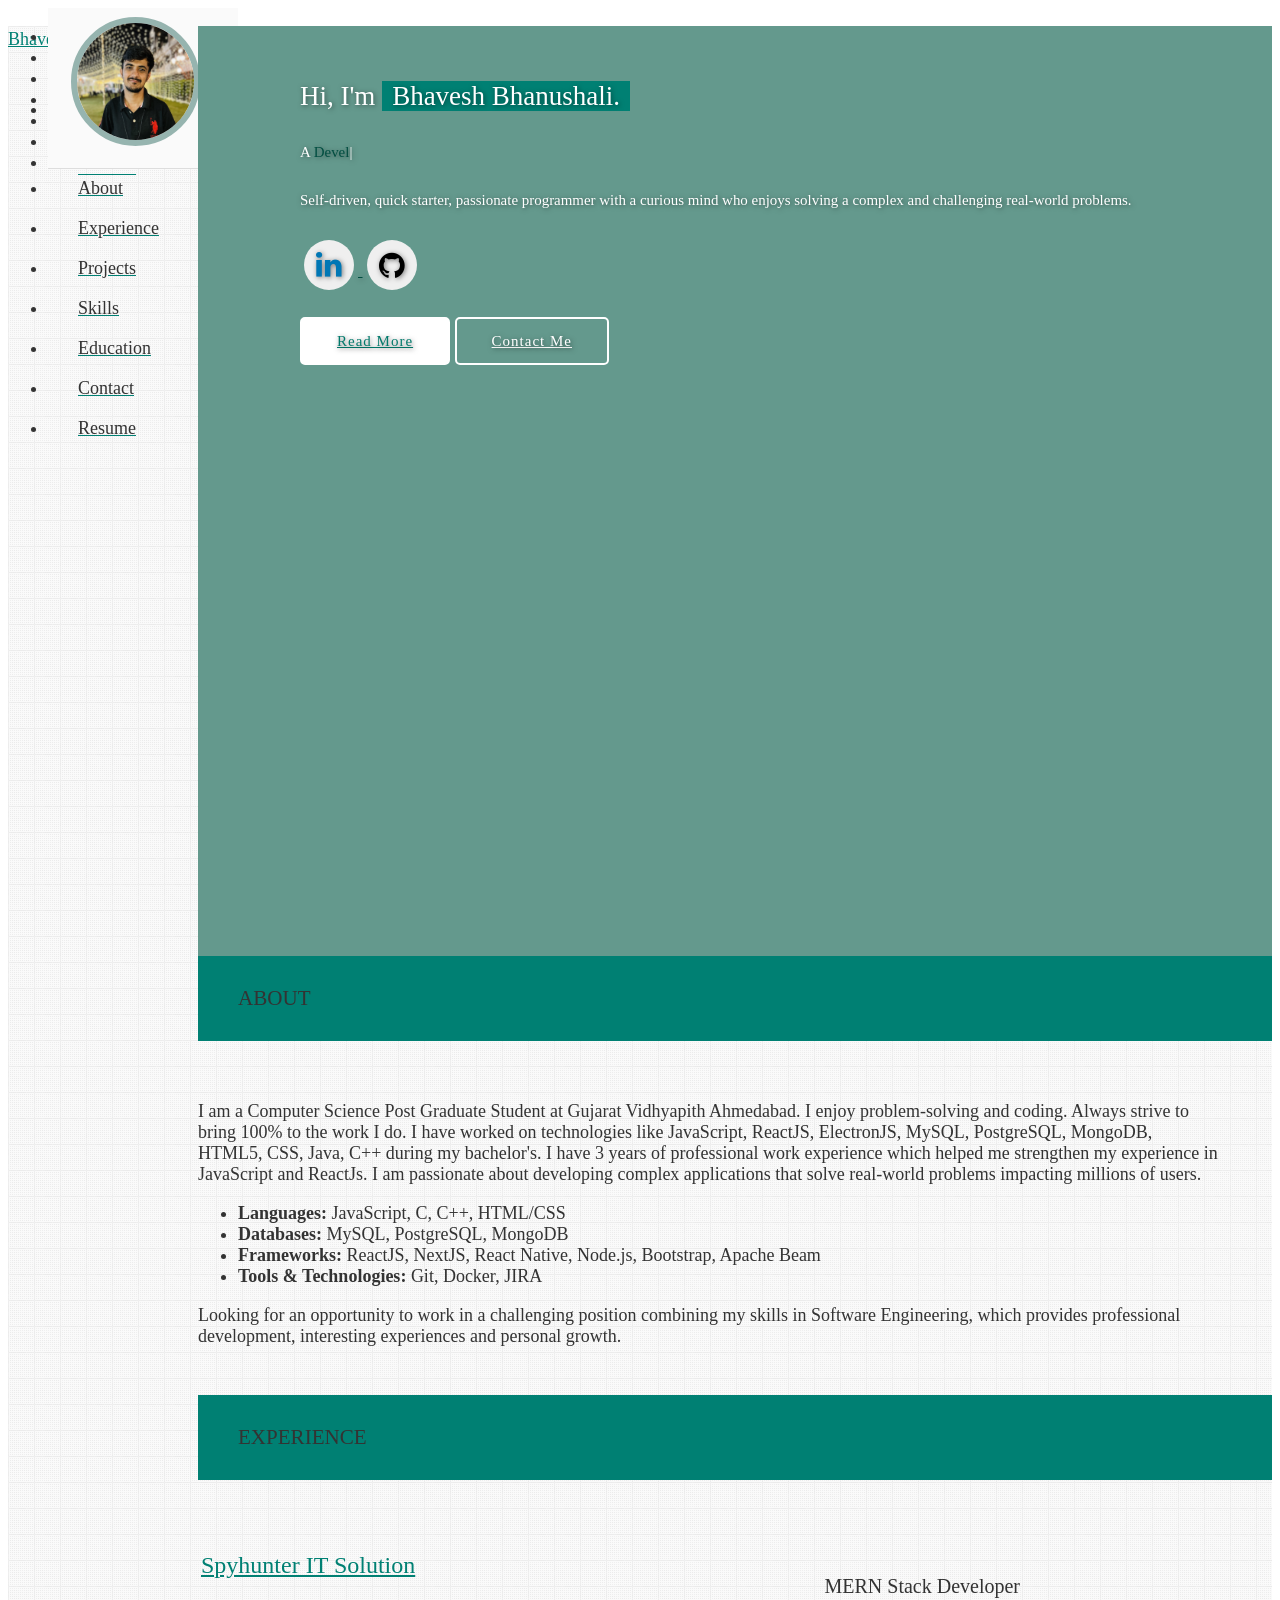
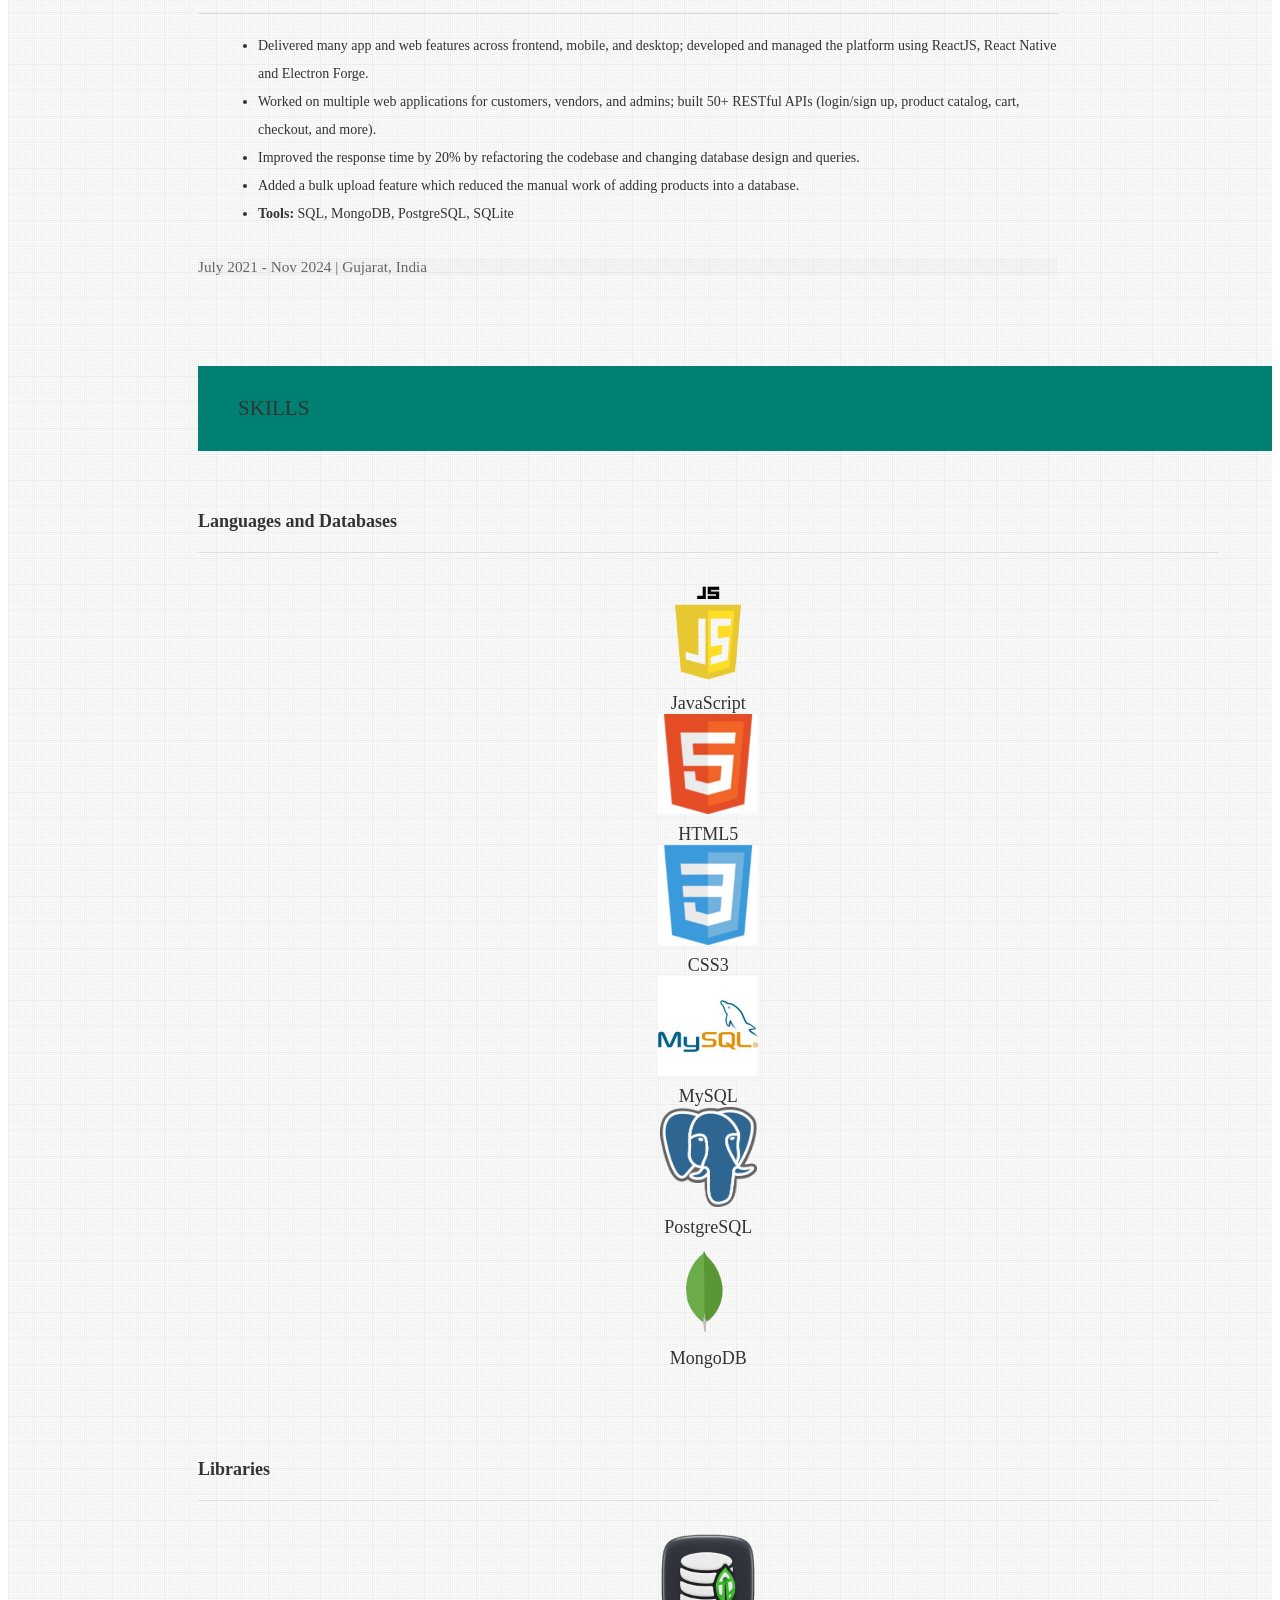
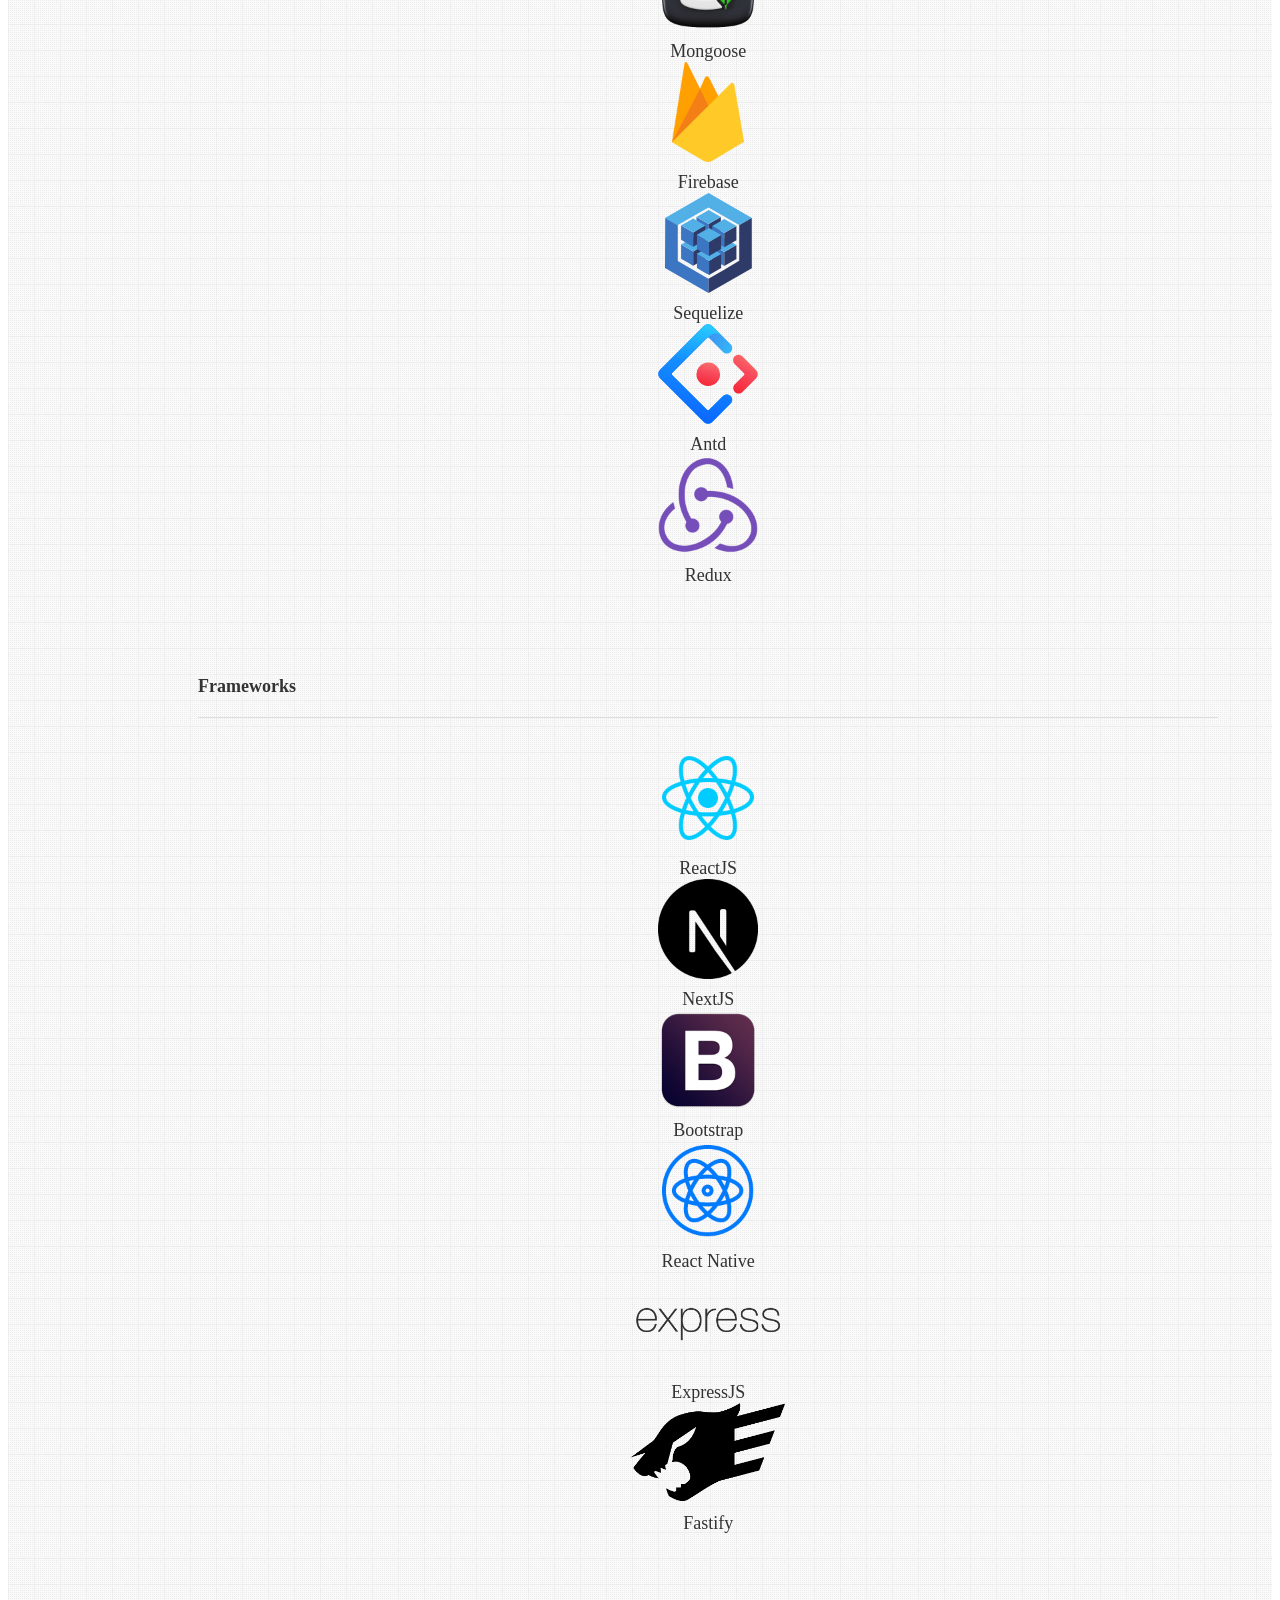
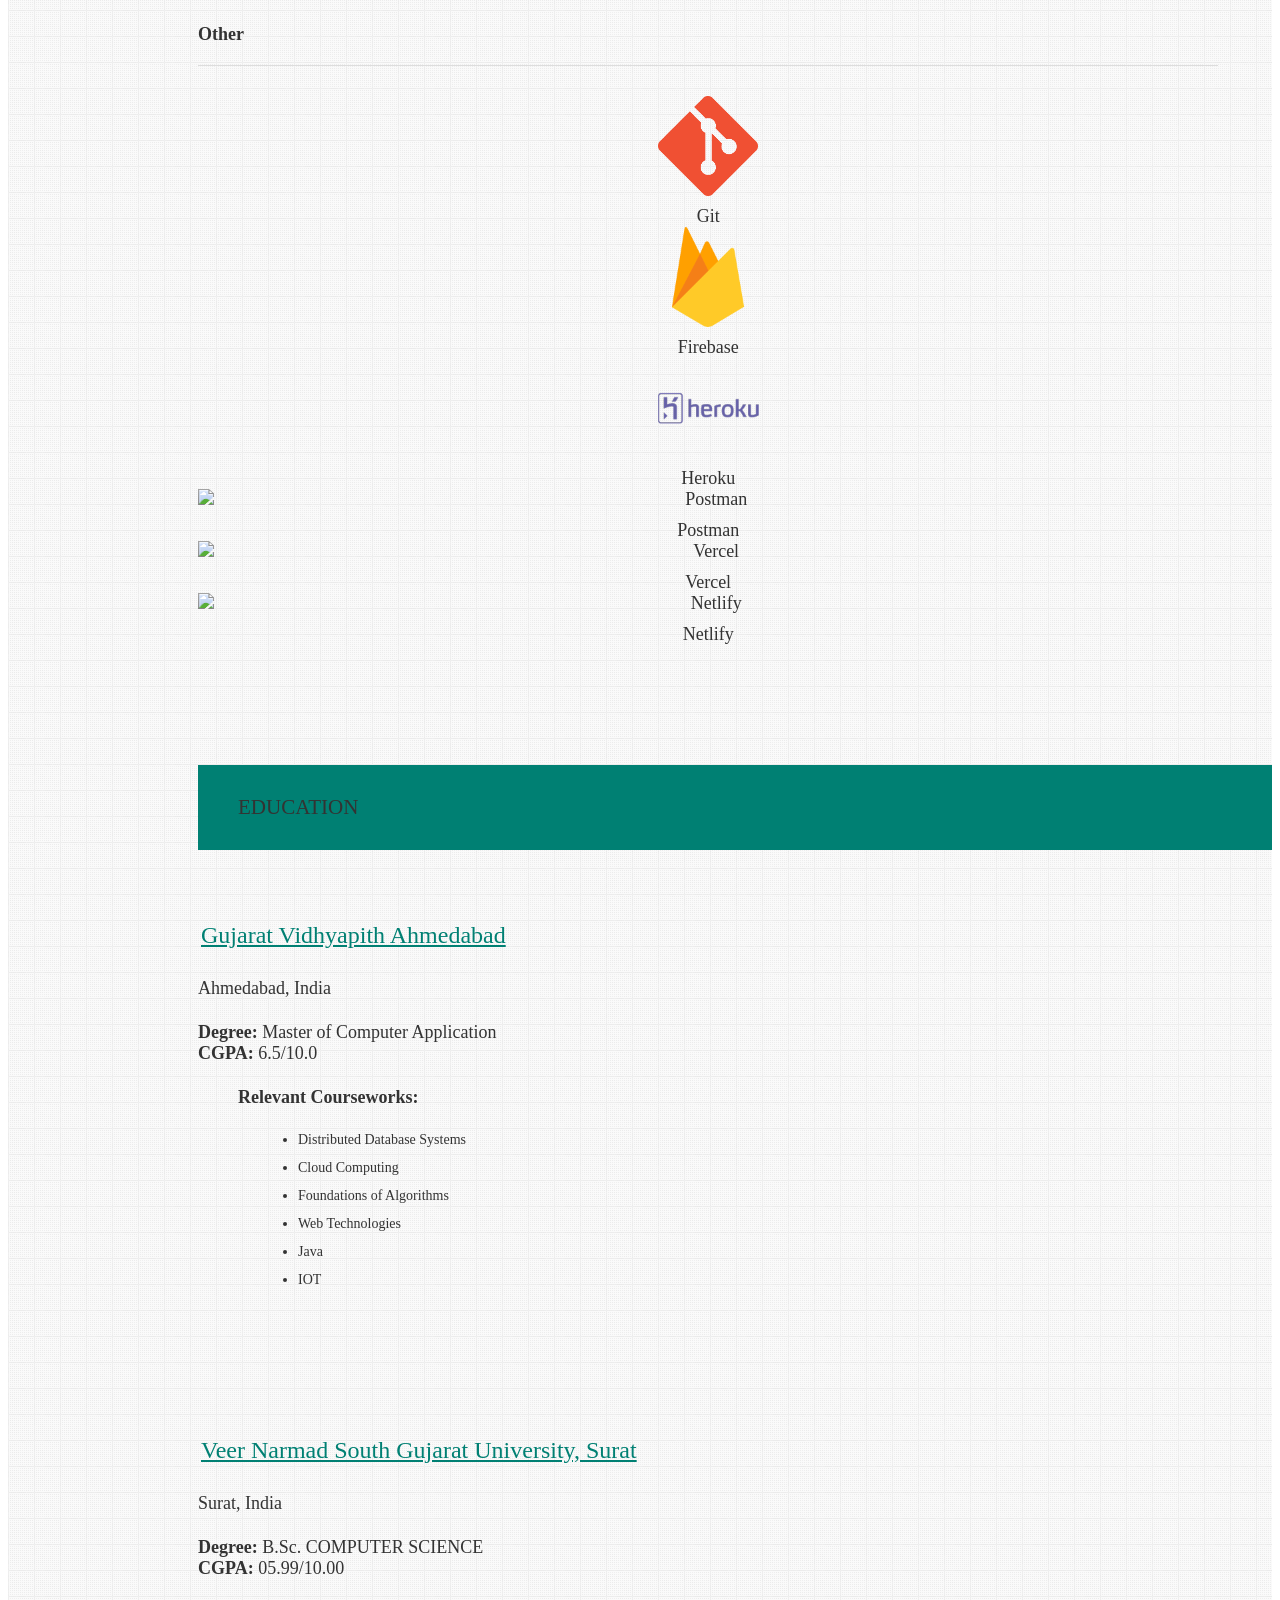
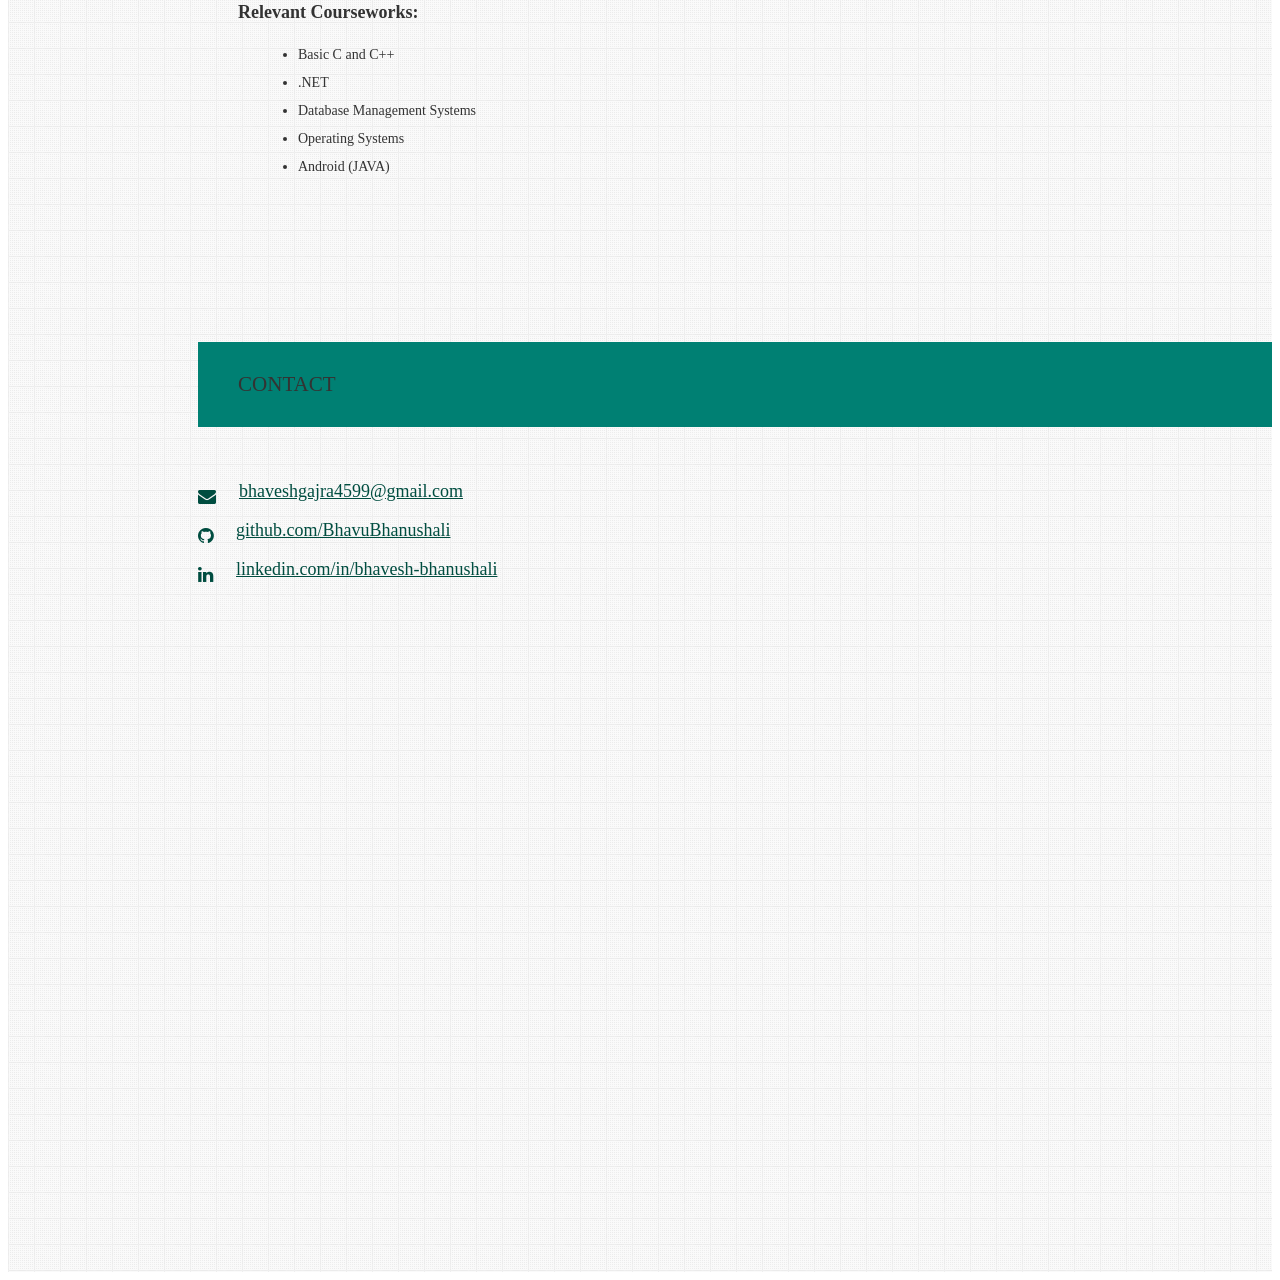
==== index.html @ e42cb599 "feat: add new animations and techies" ====
<!-- <!DOCTYPE html> -->
<html lang="en">

<head>
  <meta charset="utf-8" />
  <meta name="viewport" content="width=device-width initial-scale=1" />
  <meta http-equiv="X-UA-Compatible" content="IE=edge" />

  <!-- Google Tag Manager -->
  <script>(function(w,d,s,l,i){w[l]=w[l]||[];w[l].push({'gtm.start':
  new Date().getTime(),event:'gtm.js'});var f=d.getElementsByTagName(s)[0],
  j=d.createElement(s),dl=l!='dataLayer'?'&l='+l:'';j.async=true;j.src=
  'https://www.googletagmanager.com/gtm.js?id='+i+dl;f.parentNode.insertBefore(j,f);
  })(window,document,'script','dataLayer','GTM-PGZH8HT');</script>
  <!-- End Google Tag Manager -->

  <!-- Materialize - Compiled and minified CSS-->
  <link rel="stylesheet" href="//cdnjs.cloudflare.com/ajax/libs/materialize/0.95.3/css/materialize.min.css" />
  <!-- Font Awesome Icon - CSS-->
  <link rel="stylesheet" href="//maxcdn.bootstrapcdn.com/font-awesome/4.3.0/css/font-awesome.min.css" />
  <!-- Custom Styles (main stylesheet at project root) -->
  <link rel="stylesheet" href="public/css/style.css" />
  <title>Bhavesh Bhanushali | Software Developer</title>

  <!-- Global site tag (gtag.js) - Google Analytics -->
  <script async src="https://www.googletagmanager.com/gtag/js?id=UA-126939217-2"></script>
  <script>
    window.dataLayer = window.dataLayer || [];
    function gtag() { dataLayer.push(arguments); }
    gtag('js', new Date());

    gtag('config', 'UA-126939217-2');
  </script>

  <!-- Open Graph-->
  <meta property="og:locale" content="en_US" />
  <meta property="og:type" content="website" />
  <meta property="og:title" content="Bhavesh Bhanushali | Software Developer" />
  <meta property="og:description" content="Software Developer" />
  <meta property="og:url" content="https://bhavubhanushali.github.io/bhaveshbhanushali/" />
  <meta property="og:site_name" content="Bhavesh Bhanushali | Software Developer" />
  <meta property="article:publisher" content="https://bhavubhanushali.github.io/bhaveshbhanushali/" />
  <meta property="og:image" content="https://bhavubhanushali.github.io/examples/preview.JPG" />
  <!-- Twitter -->
  <meta name="twitter:card" content="summary" />
  <meta name="twitter:site" content="@BhavuBhanushali" />
  <meta name="twitter:title" content="Coder | Technofreak | Explorer | Minimalist | Humane" />
  <meta name="twitter:description" content="Software Developer" />
  <!-- <meta name="twitter:url" content="https://twitter.com/varad_bhogayata" /> -->
  <meta name="author" content="Bhavesh Bhanushali" />
  <meta name="description" content="Software Developer with a passion for frontend development and desktop developer." />
  <link rel="apple-touch-icon" sizes="57x57" href="public/img/favicon/apple-icon-57x57.png" />
  <link rel="apple-touch-icon" sizes="60x60" href="public/img/favicon/apple-icon-60x60.png" />
  <link rel="apple-touch-icon" sizes="72x72" href="public/img/favicon/apple-icon-72x72.png" />
  <link rel="apple-touch-icon" sizes="76x76" href="public/img/favicon/apple-icon-76x76.png" />
  <link rel="apple-touch-icon" sizes="114x114" href="public/img/favicon/apple-icon-114x114.png" />
  <link rel="apple-touch-icon" sizes="120x120" href="public/img/favicon/apple-icon-120x120.png" />
  <link rel="apple-touch-icon" sizes="144x144" href="public/img/favicon/apple-icon-144x144.png" />
  <link rel="apple-touch-icon" sizes="152x152" href="public/img/favicon/apple-icon-152x152.png" />
  <link rel="apple-touch-icon" sizes="180x180" href="public/img/favicon/apple-icon-180x180.png" />
  <link rel="icon" type="image/png" sizes="192x192" href="public/img/favicon/android-icon-192x192.png" />
  <link rel="icon" type="image/png" sizes="32x32" href="public/img/favicon/favicon-32x32.png" />
  <link rel="icon" type="image/png" sizes="96x96" href="public/img/favicon/favicon-96x96.png" />
  <link rel="icon" type="image/png" sizes="16x16" href="public/img/favicon/favicon-16x16.png" />
  <link rel="manifest" href="public/img/favicon/manifest.json" />
  <meta name="msapplication-TileColor" content="#ffffff" />
  <meta name="msapplication-TileImage" content="public/img/favicon/ms-icon-144x144.png" />
  <meta name="theme-color" content="#ffffff" />
  <meta name="robots" content="index, follow" />
  <!-- Google Site Verification for indexing -->
  <meta name="google-site-verification" content="_qxK8tePiU2fhnwlwnJ7pkDFnj1k2EiKq_cYGy1Cb84" />
</head>

<body>
  <!-- Google Tag Manager (noscript) -->
  <noscript><iframe src="https://www.googletagmanager.com/ns.html?id=GTM-PGZH8HT"
  height="0" width="0" style="display:none;visibility:hidden"></iframe>
  </noscript>
  
  <!-- Navigation Menu-->
  <!-- Nav class 1 -->
  <nav class="hide-on-small-only">
    <ul class="side-nav fixed section table-of-contents">

      <li class="logo">
        <a id="logo-container" aria-label="Navigate to the beginning of the page" href="#intro"
          class="brand-logo grey-blue-text">
          <img src="public/img/passport-bhb.jpg" class="circle img-responsive profile-pic" alt="avatar">
        </a>
      </li>

      <li class="bold">
        <a aria-label="Navigate to the About section" href="#about" class="waves-effect waves-dark teal-text"><i
            class="mdi-social-person small"></i><span>About</span></a>
      </li>
      <li class="bold">
        <a aria-label="Navigate to the Experience section" href="#experience"
          class="waves-effect waves-dark teal-text"><i
            class="mdi-action-trending-up small"></i><span>Experience</span></a>
      </li>

      <li class="bold">
        <!-- mdi-av-web small
             mdi-av-my-library-books small-->
        <a aria-label="Navigate to the Projects section" href="#projects" class="waves-effect waves-dark teal-text"><i
            class="mdi-av-my-library-books small"></i><span>Projects</span></a>
      </li>

      <li class="bold">
        <!--
        ICONS:
        mdi-action-assessment
        mdi-social-poll
        mdi-av-equalizer
        -->
        <a aria-label="Navigate to the Skills section" href="#skills" class="waves-effect waves-dark teal-text"><i
            class="mdi-action-assessment small"></i><span>Skills</span></a>
      </li>
      
      <li class="bold">
        <!--
        ICONS:
        -->
        <a aria-label="Navigate to the Education section" href="#education" class="waves-effect waves-dark teal-text"><i
            class="mdi-social-school small"></i><span>Education</span></a>
      </li>

      <li class="bold">
        <!-- 
        1. mdi-communication-contacts
        2. mdi-content-mail
        3. mdi-communication-email
        -->
        <a aria-label="Navigate to the Contact section" href="#contact" class="waves-effect waves-dark teal-text"><i
            class="mdi-content-mail small"></i><span>Contact</span></a>
      </li>

      <li class="bold">
        <!--
        ICONS:
        1. mdi-action-description
        2. mdi-file-folder
        3. mdi-file-folder-open
        4. mdi-file-attachment
        5. mdi-file-folder-shared
        -->
        <!-- <a aria-label="Open Varad's resume in a new tab" href="#resume" target="_blank"
          onclick="window.open('https://drive.google.com/file/d/1vYi-bMyIsZPve0x_clxY8xsDtiHiOMd3/view?usp=sharing')"
          class="waves-effect waves-dark teal-text"><i class="mdi-file-folder-open small"></i><span>Resume</span></a> -->
        <a aria-label="Open resume in a new tab" href="public/resume/Bhavesh_Bhanushali_Resume.pdf" target="_blank"
        class="waves-effect waves-dark teal-text"><i class="mdi-file-folder-open small"></i><span>Resume</span></a>  
      </li>
    </ul>
  </nav>

  <!-- Nav class 2 -->
  <nav class="hide-on-large only trigger z-depth-1">
    <a aria-label="Toggle visibility of the mobile navbar" href="#" data-activates="slide-out"
      class="button-collapse"><i class="mdi-navigation-menu"></i></a>
    <div class="name-title">
      <a id="name" aria-label="Navigate to the beginning of the page" href="#" class="teal-text">Bhavesh Bhanushali</a><span class="black-text">MERN Stack Developer</span>
    </div>
  </nav>

  <!-- Nav class 3 -->
  <nav class="hide-on-large only">
    <ul id="slide-out" class="side-nav">
      <li class="bold">
        <a aria-label="Navigate to the About section" href="#about" class="waves-effect waves-dark teal-text"><i
            class="mdi-social-person small"></i><span>About</span></a>
      </li>
      <li class="bold">
        <a aria-label="Navigate to the Experience section" href="#experience"
          class="waves-effect waves-dark teal-text"><i
            class="mdi-action-trending-up small"></i><span>Experience</span></a>
      </li>
      <li class="bold">
        <a aria-label="Navigate to the Projects section" href="#projects" class="waves-effect waves-dark teal-text"><i
            class="mdi-av-my-library-books small"></i><span>Projects</span></a>
      </li>
      <li class="bold">
        <a aria-label="Navigate to the Skills section" href="#skills" class="waves-effect waves-dark teal-text"><i
            class="mdi-action-assessment small"></i><span>Skills</span></a>
      </li>

      <li class="bold">
        <a aria-label="Navigate to the Education section" href="#education" class="waves-effect waves-dark teal-text"><i
            class="mdi-social-school small"></i><span>Education</span></a>
      </li>
      <li class="bold">
        <a aria-label="Navigate to the Contact section" href="#contact" class="waves-effect waves-dark teal-text"><i
            class="mdi-content-mail small"></i><span>Contact</span></a>
      </li>
      <li class="bold">
        <a aria-label="Open resume in a new tab"
          href="public/resume/Bhavesh_Bhanushali_Resume.pdf" target="_blank"
          class="waves-effect waves-dark teal-text"><i class="mdi-file-folder-open small"></i><span>Resume</span></a>
      </li>
    </ul>
  </nav>

  <!-- Main Content-->
  <main>
    <!-- First Section: Heading lines and image -->
    <section id="intro" class="section scrollspy full-height">
      <div class="overlay"></div>
      <div class="container">
        <div class="col-md-9">
          <div class="content section-padding valign" style="margin-left: 10%; margin-top: 50px;">
            <div class="caption">
              <h2 class="animate-on-load">Hi, I'm <span class="teal">Bhavesh Bhanushali.</span></h2>
              <h5 class="animate-on-load delay-1" style="color:#fff">A <span class="typing" style="font-weight: 300; color:#004d40"></span></h5>
              <!-- <h5 style="color:#00796b">A <span class="typing" style="font-weight: 300; color:#fff"></span></h5> -->
              <h5 class="animate-on-load delay-2">Self-driven, quick starter, passionate programmer with a curious mind who enjoys solving a complex and challenging real-world problems.</h5>
            </div>
            <div class="social animate-on-load delay-3">
              <a href="https://www.linkedin.com/in/bhavesh-bhanushali-a359aa185/" target="_blank">
                <button class="icon-btn linkedin">
                  <i class="fa fa-linkedin"></i>
                </button>
              </a>
              <a href="https://github.com/BhavuBhanushali" target="_blank">
                <button class="icon-btn github">
                  <i class="fa fa-github"></i>
                </button>
              </a>

              <!-- <a href="https://angel.co/u/varad_bhogayata" target="_blank">
                <button class="icon-btn angellist">
                  <i class="fa fa-angellist"></i>
                </button>
              </a> -->

              <!-- <a href="http://linkedin.com/in/varadbhogayata" target="_blank">
                  <span class="fa-stack fa-lg">
                    <i class="fa fa-circle fa-stack-2x"></i>
                    <i class="fa fa-linkedin fa-stack-1x fa-inverse"></i>

                  </span>
              </a> -->
            </div>
            <div class='buttons animate-on-load delay-4'>
              <a href="#about" class="readme">Read More</a>
              <a href="#contact" class="contactme">Contact Me</a>
            </div>
          </div>
        </div>
      </div>
    </section>

    <!-- Second Section: About -->
    <section id="about" class="section scrollspy animate-on-scroll">
      <h3 class="page-title white-text teal">About</h3>
      <div class="container flow-text">
        <!-- <blockquote>
          <h2>
            A Software Developer with a passion for Backend Development and Artificial Intelligence.

          </h2>
        </blockquote> -->        
        <p>
          I am a Computer Science Post Graduate Student at Gujarat Vidhyapith Ahmedabad. I enjoy problem-solving and coding. Always strive to bring 100% to the work I do.

          I have worked on technologies like JavaScript, ReactJS, ElectronJS, MySQL, PostgreSQL, MongoDB, HTML5, CSS, Java, C++ during my bachelor's. I have 3 years of professional work experience which helped me strengthen my experience in JavaScript and ReactJs.

          I am passionate about developing complex applications that solve real-world problems impacting millions of users.
        </p>
        <p>
          <ul>
            <li><b>Languages:</b> JavaScript, C, C++, HTML/CSS</li>
            <li><b>Databases:</b> MySQL, PostgreSQL, MongoDB</li>
            <li><b>Frameworks:</b> ReactJS, NextJS, React Native, Node.js, Bootstrap, Apache Beam</li>
            <li><b>Tools & Technologies:</b> Git, Docker, JIRA</li>
          </ul>
          
        </p>
          
        <!-- <p>
          
          Detail-oriented Software Developer with professional experience in Backend Development, Machine Learning, Computer Vision. I am adept in Python, Django, Flask, SQL, Machine Learning, Computer Vision.           
        </p> -->
        <p>
          Looking for an opportunity to work in a challenging position combining my skills in Software Engineering, which provides professional development, interesting experiences and personal growth.
        </p>
        <!-- <p>
          Another Paragraph
        </p>  -->
        <!-- <p>
        <strong>Current Focus</strong>:&nbsp;<a aria-label="Navigate to the Inclusive Design Patterns homepage"
          href="https://www.smashingmagazine.com/inclusive-design-patterns/">Accessibility</a>&nbsp;//&nbsp;<a
          aria-label="Navigate to the Full Stack React homepage"
          href="https://www.fullstackreact.com/">React</a>&nbsp;//&nbsp;<a
          aria-label='Navigate to the article "Scalable CSS"'
          href="https://mrmrs.github.io/writing/2016/03/24/scalable-css/">Design Systems</a>
        </p> -->
      </div>
    </section>


    <!-- Third Section: Experience -->
    <section id="experience" class="section scrollspy animate-on-scroll">
      <h3 class="page-title white-text teal">Experience</h3>
      <div class="container">

        <!-- Latest Experience -->
        <div class="card">
          <div class="card-content">
            <div class="row">
              <!-- <div class="col s12 m2">
                <a href="https://www.zhiffy.com/" target="_blank"><img alt="Zhiffy logo"
                    src="public/img/exp-zhiffy-logo-1.webp" class="responsive-img center-block" /></a>
              </div> -->
              <!-- <div class="col s12 m10"> -->
              <div class="col s12 m10">
                <p>
                  <span class="card-title"><a href="https://www.zhiffy.com/" target="_blank"
                      class="teal-text hoverline">Spyhunter IT Solution</a></span>
                </p>
              </div>
            </div>
            <div class="role brown-text text-darken-2">MERN Stack Developer</div>
            <ul>
              <li>
                Delivered many app and web features across frontend, mobile, and desktop; developed and managed the platform using ReactJS, React Native and Electron Forge.
              </li>
              <li>
                Worked on multiple web applications for customers, vendors, and admins; built 50+ RESTful APIs (login/sign up, product catalog, cart, checkout, and more).
              </li>
              <li>Improved the response time by 20% by refactoring the codebase and changing database design and queries.</li>
              <li>Added a bulk upload feature which reduced the manual work of adding products into a database.</li>
              <li>
                <b>Tools:</b> SQL, MongoDB, PostgreSQL, SQLite
              </li>
            </ul>
          </div>
          <div class="card-action">
            <span>July 2021 - Nov 2024 | Gujarat, India</span>
          </div>
        </div>

    
      </div>
    </section>

    <!-- Fourth Section: Projects -->
    <!-- <section id="projects" class="section scrollspy">
      <h3 class="page-title white-text teal">Projects</h3>
      <div class="container">
        <div class="row">

          <div class="col s12 m6 l4">
            <div class="card medium">
              <div class="card-image waves-effect waves-block waves-light">
                <img alt="music streaming app" src="public/img/project-music-player.png" style="height: 100%; width: 100%" class="activator" />
              </div>
              <div class="card-content">
                <span class="card-title activator teal-text hoverline">Music Player Web-App<i
                    class="mdi-navigation-more-vert right"></i></span>
                <p>
                  A music streaming web app based on Django
                </p>
              </div>
              <div class="card-reveal">
                <span class="card-title grey-text"><small>Accomplishments</small><i
                    class="mdi-navigation-close right"></i></span>
                <ul>
                  <li><b>Tools:</b> Django, HTML, CSS, Bootstrap, SQLite, AWS S3, Heroku</li>
                  <li>Register/login to the web app(with OAuth-based Google Sign-In).</li>
                  <li>Search and filter songs based on language and singer.</li>
                  <li>Create multiple playlists and add/remove songs to/from playlist.</li>
                  <li>Scroll through recently played/viewed songs.</li>


                </ul>
                <div class="card-action">
                  <a aria-label="Visit " href="https://galvanic-music.herokuapp.com/" target="_blank" data-position="top"
                    data-tooltip="View Online"
                    class="btn-floating btn-large waves-effect waves-light blue-grey tooltipped"><i
                      class="fa fa-external-link"></i></a>
                  <a aria-label="Visit the GitHub repo for  project" href="https://github.com/varadbhogayata/music-player"
                    target="_blank" data-position="top" data-tooltip="View Source"
                    class="btn-floating btn-large waves-effect waves-light blue-grey tooltipped"><i
                      class="fa fa-github"></i></a>
                </div>
              </div>
            </div>
          </div>      

        </div>
      </div>
    </section> -->

    <!-- Fifth Section: Skills -->
    <section id="skills" class="section scrollspy animate-on-scroll">
      <h3 class="page-title white-text teal">Skills</h3>
      <div class="container">
        <!-- Languages and Databases -->
        <div class="card">
          <div class="card-content">
            <h4 class="brown-text light">Languages and Databases</h4>
            <div class="row text-center">
              <div class="col s4 m2">
                <img alt="" src="public/img/js-300.png" class="responsive-img" />JavaScript
              </div>
              <div class="col s4 m2">
                <img alt="" src="public/img/html5-300x300.jpg" class="responsive-img" />HTML5
              </div>
              <div class="col s4 m2">
                <img alt="" src="public/img/css3-300x300.jpg" class="responsive-img" />CSS3
              </div>
              <div class="col s4 m2">
                <img alt="" src="public/img/mysql-logo-1-300x300.jpg" class="responsive-img" />MySQL
              </div>
              <div class="col s4 m2">
                <img alt="" src="public/img/postgresql-logo.png" class="responsive-img" />PostgreSQL
              </div>
              <div class="col s4 m2">
                <img alt="" src="public/img/mongodb-300.png" class="responsive-img" />MongoDB
              </div>
            </div>
          </div>
        </div>

        <div class="card">
          <div class="card-content">
            <h4 class="brown-text light">Libraries</h4>
            <div class="row text-center">
              <div class="col s4 m2">
                <img alt="" src="public/img/mongoose-300.png" class="responsive-img" />Mongoose
              </div>
              <div class="col s4 m2">
                <img alt="" src="public/img/firebase-300.png" class="responsive-img" />Firebase
              </div>
              <div class="col s4 m2">
                <img alt="" src="public/img/sequelize.svg" class="responsive-img" />Sequelize
              </div>
              <div class="col s4 m2">
                <img alt="" src="public/img/Antd.svg" class="responsive-img" />Antd
              </div>
              <div class="col s4 m2">
                <img alt="" src="public/img/Redux.png" class="responsive-img" />Redux
              </div>
            </div>
          </div>
        </div>

        <!-- Frameworks -->
        <div class="card">
          <div class="card-content">
            <h4 class="brown-text light">Frameworks</h4>
            <div class="row text-center">
              <div class="col s4 m2">
                <img alt="" src="public/img/react-300.png" class="responsive-img" />ReactJS
              </div>
              <div class="col s4 m2">
                <img alt="" src="public/img/nextjs-300.png" class="responsive-img" />NextJS
              </div>
              <div class="col s4 m2">
                <img alt="" src="public/img/bootstrap.png" class="responsive-img" />Bootstrap
              </div>
              <div class="col s4 m2">
                <img alt="" src="public/img/react-native-300.png" class="responsive-img" />React Native
              </div>
              <div class="col s4 m2">
                <img alt="" src="public/img/express-js-300.png" class="responsive-img" />ExpressJS
              </div>
              <div class="col s4 m2">
                <img alt="" src="public/img/fastify-300.png" class="responsive-img" />Fastify
              </div>
            </div>
          </div>
        </div>

        <!-- Other -->
        <div class="card">
          <div class="card-content">
            <h4 class="brown-text light">Other</h4>
            <div class="row text-center">


              <div class="col s4 m2">
                <img alt="" src="public/img/git.png" class="responsive-img" />Git
              </div>
              <div class="col s4 m2">
                <img alt="" src="public/img/firebase-300.png" class="responsive-img" />Firebase
              </div>
              <div class="col s4 m2">
                <img alt="" src="public/img/heroku.png" class="responsive-img" />Heroku
              </div>
              <div class="col s4 m2">
                <img alt="Postman" src="https://cdn.jsdelivr.net/gh/devicons/devicon@latest/icons/postman/postman-original.svg" class="responsive-img" />Postman
              </div>
              <div class="col s4 m2">
                <img alt="Vercel" src="https://cdn.jsdelivr.net/gh/devicons/devicon@latest/icons/vercel/vercel-original.svg" class="responsive-img" />Vercel
              </div>
              <div class="col s4 m2">
                <img alt="Netlify" src="https://cdn.jsdelivr.net/gh/devicons/devicon@latest/icons/netlify/netlify-original.svg" class="responsive-img" />Netlify
              </div>
            </div>
          </div>
        </div>

        <!-- certifications -->
        <!-- <div class="card">
          <div class="card-content">
            <h4 class="brown-text light">Certificates</h4>
            <div class="row text-left">
              <div class="container">
                <div class="row">
                  <div class="col s12 m6 l6">
                    <div class="card">
                      <div class="card-image">
                        <img src="public/img/mooc-machine-learning-coursera-800x500.jpg">
                      </div>
                      <div class="card-content">
                        <span class="card-title teal-text">Machine Learning (Stanford)</span>
                      </div>
                    </div>
                  </div>

                  <div class="col s12 m6 l6">
                    <div class="card">
                      <div class="card-image">
                        <img src="public/img/mooc-algorithms-stanford-2-800x500.jpg">
                      </div>
                      <div class="card-content">
                        <span class="card-title teal-text">Algorithms (Stanford)</span>
                      </div>
                    </div>
                  </div>
                </div>
              </div>
            </div>
          </div>
        </div> -->

      </div>
    </section>

    <!-- Seventh Section: Education -->
    <section id="education" class="section scrollspy animate-on-scroll">
      <h3 class="page-title white-text teal">Education</h3>
      <div class="container">
        <div class="row">
          <!-- Education -->
          <div class="col s12 m6 l6">
            <div class="card">
              <div class="card-content">
                <p>
                  <span class="card-title"><a href="https://www.gujaratvidyapith.org/" target="_blank" class="teal-text hoverline">Gujarat Vidhyapith Ahmedabad</a></span>
                </p>
                <p class="brown-text">Ahmedabad, India</p>
                <p>
                  <b>Degree: </b>Master of Computer Application   
                  <br>
                  <b>CGPA: </b>6.5/10.0
                </p>

                <ul>
                  <p>
                    <b>Relevant Courseworks:</b>
                  <ul>
                    <li>Distributed Database Systems</li>
                    <li>Cloud Computing</li>
                    <li>Foundations of Algorithms</li>   
                    <li>Web Technologies</li>
                    <li>Java</li>
                    <li>IOT</li>
                  </ul>
                  </p>

                </ul>
              </div>
            </div>

            
          </div>
          <div class="col s12 m6 l6">
            <div class="card">
              <div class="card-content">
                <p>
                  <span class="card-title"><a href="https://www.vnsgu.ac.in/" target="_blank" class="teal-text hoverline">Veer Narmad South Gujarat University, Surat</a></span>
                </p>
                <p class="brown-text">Surat, India</p>
                <p>
                  <b>Degree: </b> B.Sc. COMPUTER SCIENCE
                  <br>
                  <b>CGPA: </b>05.99/10.00
                </p>

                <ul>
                  <p>
                    <b>Relevant Courseworks:</b>
                  <ul>
                    <li>Basic C and C++</li>
                    <li>.NET</li>
                    <li>Database Management Systems</li>
                    <li>Operating Systems</li>
                    <li>Android (JAVA)</li>
                  </ul>
                  </p>

                </ul>
              </div>
            </div>
          </div>
        </div>
      </div>
    </section>

    <!-- Eight Section: Contact -->
    <section id="contact" class="section scrollspy full-height animate-on-scroll">
      <h3 class="page-title white-text teal">Contact</h3>
      <div class="container">
        
        <p>
          <a aria-label="Email Varad" href="mailto:vbhogayata@gmail.com" target="_blank" data-position="top"
            data-tooltip="Email Varad" class="btn-floating btn-large waves-effect waves-light blue-grey tooltipped"><i
              class="fa fa-envelope"></i><a aria-label="Email Varad" href="mailto:vbhogayata@gmail.com"
              class="hoverline">bhaveshgajra4599@gmail.com</a></a>
        </p>
        <p>
          <a aria-label="View Varad on GitHub" href="https://github.com/BhavuBhanushali" target="_blank"
            data-position="top" data-tooltip="View Varad on GitHub"
            class="btn-floating btn-large waves-effect waves-light blue-grey tooltipped"><i class="fa fa-github"></i><a
              aria-label="Varad on Github" href="https://github.com/BhavuBhanushali" class="hoverline"
              target="_blank">github.com/BhavuBhanushali</a></a>
        </p>
        <p>
          <a aria-label="View Varad on LinkedIn" href="https://www.linkedin.com/in/bhavesh-bhanushali-a359aa185/" target="_blank"
            data-position="top" data-tooltip="View Varad on LinkedIn"
            class="btn-floating btn-large waves-effect waves-light blue-grey tooltipped"><i
              class="fa fa-linkedin"></i><a aria-label="Varad on LinkedIn" href="https://www.linkedin.com/in/bhavesh-bhanushali-a359aa185/"
              class="hoverline" target="_blank">linkedin.com/in/bhavesh-bhanushali</a></a>
        </p>
      </div>
    </section>
  </main>

  <!-- typed.js -->
  <script src="public/vendor/typed.js/typed.min.js"></script>
  <script type="text/javascript">
    var typed = new Typed('.typing',{
      strings: ["JavaScript", "Developer", "Fast Learner"],
      loop: true,
      typeSpeed: 80,
      backSpeed: 40
    });
  </script>


  <!-- jQuery-->
  <script src="https://ajax.googleapis.com/ajax/libs/jquery/1.11.2/jquery.min.js"></script>

  <!-- Materialize - Compiled and minified JavaScript-->
  <script src="https://cdnjs.cloudflare.com/ajax/libs/materialize/0.95.3/js/materialize.min.js"></script>
  <script>
    // Materialize - Initializers (use jQuery explicitly in case $ is overwritten by extensions)
    (function () {
      function init() {
        if (typeof jQuery === "undefined") return
        var $ = jQuery
        $(".scrollspy").scrollSpy()
        $(".button-collapse").sideNav({
          menuWidth: 190,
          edge: "left",
          closeOnClick: true
        })
      }
      if (document.readyState === "loading") {
        document.addEventListener("DOMContentLoaded", init)
      } else {
        init()
      }
    })();

    // Scroll-triggered animations: add .visible when element enters viewport
    (function () {
      var els = document.querySelectorAll(".animate-on-scroll")
      if (!els.length) return
      var observer = new IntersectionObserver(
        function (entries) {
          entries.forEach(function (entry) {
            if (entry.isIntersecting) {
              entry.target.classList.add("visible")
            }
          })
        },
        { rootMargin: "0px 0px -80px 0px", threshold: 0.1 }
      )
      els.forEach(function (el) {
        observer.observe(el)
      })
    })()
  </script>
</body>

</html>
---- public/css/style.css ----
.profile-pic {
  position: relative;
  max-width:130px;
  max-height:130px;
  width: 117px;
  height: 117px;
  overflow: hidden;
  /* display: inline-block; */
  
  
  /* background-size: cover;  */
  margin: -31px; 
  margin-left:-7px;
  border: 6px solid rgba(0, 77, 64, 0.4); 
  border-radius: 50% !important;
}

.profile-pic img {
  width: 90%;
  height: auto;
}

.tracker {
  /* visibility: hidden; */
  position: fixed;
  /* margin-inline-end: auto;  */
  bottom: 0; 
  right: 0;
}

@import url(https://fonts.googleapis.com/css?family=Poiret+One);
.social {
  margin: 0 auto;
  width: auto;
  text-align: inherit;
  /* padding: 10px; */
}

.icon-btn {
  margin-left: auto;
  width: 50px;
  height: 50px;
  border: 0;
  color: #FFFFFF;
  cursor: pointer;
  font-size: 30px;
  line-height: 70px;
  border-radius: 45px;
  display: inline-block;
  margin: 4px;
  transition: transform 0.3s cubic-bezier(0.34, 1.56, 0.64, 1);
}

.github {
  color: black;
}

.linkedin {
  color: #0077b5;
}

.angellist {
  color: grey;
}

.icon-btn:hover {
  transform: scale(1.10);
  color: #FFFFFF;
}

.linkedin:hover {
  background-color: #0077b5;
}

.angellist:hover {
  background-color: grey;
}

.github:hover {
  background-color: black;
}

/* Buttons - Read Me, Contact Us */

.readme {
  position: relative;
  padding: 11px 35px;
  background: #fff;
  color: #00796b;
  border: 2px solid #fff;
  font-weight: 600;
  font-size: 15px;
  letter-spacing: 1px;
  display: inline-block;
  border-radius: 5px;
  -webkit-border-radius: 5px;
  transition: transform 0.25s ease, box-shadow 0.25s ease, color 0.25s ease, background 0.25s ease;
}
.readme:hover {
  transform: translateY(-2px);
  box-shadow: 0 6px 16px rgba(0, 121, 107, 0.25);
}

/* .readme:hover{
  color: white;
  background-color: #00796b;
} */

.contactme {
  position: relative;
  padding: 11px 35px;
  background: none;
  color: #fff;
  border: 2px solid #fff;
  font-weight: 600;
  font-size: 15px;
  letter-spacing: 1px;
  display: inline-block;
  margin-top: 1.5em;
  border-radius: 5px;
  -webkit-border-radius: 5px;
  transition: transform 0.25s ease, box-shadow 0.25s ease, color 0.25s ease, background-color 0.25s ease;
}
.contactme:hover {
  color: #00796b;
  background-color: white;
  transform: translateY(-2px);
  box-shadow: 0 6px 16px rgba(255, 255, 255, 0.3);
}
/* main body */

/* body-color */

html {
  scroll-behavior: smooth;
}

body {
  color: #333;
  font-size: 18px;
}

/* body {
  color: black;
  font-size: 18px;
} */

/* main a -- links */

/* a {
  color: #009688;
} */

a {
  color: #004d40;
}

/* main blockqoute */

/* blockquote {
  border-left: 5px solid #795548;
  color: #795548;
  font-size: 125%;
  font-weight: 400;
  margin: 20px 0;
  padding-left: 1.5rem;
} */

blockquote {
  border-left: 5px solid #795548;
  color: #795548;
  font-size: 125%;
  font-weight: 400;
  margin: 20px 0;
  padding-left: 1.5rem;
}

blockquote * {
  font-size: inherit;
  line-height: inherit;
}

.text-center {
  text-align: center;
}

/* main nav */

nav {
  background: white;
  box-shadow: none;
  height: 0;
}

/* nav {
  background: rgb(149, 126, 212);
  box-shadow: none;
  height: 0;
} */

nav i {
  padding: 0 15px;
  position: relative;
  top: 5px;
}

/* main */

/* main {
  background: url(../img/bg.png) repeat;
  padding-left: 190px;
} */

main {
  background: url(../img/bg.png) repeat;
  padding-left: 190px;
}

dl {
  margin-top: 0.5rem;
}

dd {
  display: inline-block;
  font-weight: 500;
  margin-left: 0;
}

dt {
  display: inline-block;
  margin-left: 0.5rem;
}

ul.side-nav {
  width: 190px;
}

ul.side-nav li {
  padding: 0;
}

/* ul.side-nav.fixed a {
  box-sizing: content-box;
  color: rgb(48, 122, 207);
  display: block;
  line-height: 100%;
  padding: 10px 0 12px;
} */

ul.side-nav.fixed a {
  box-sizing: content-box;
  color: rgb(16, 202, 56);
  display: block;
  line-height: 100%;
  padding: 10px 0 12px;
  transition: background-color 0.2s ease, border-left-width 0.2s ease, padding-left 0.2s ease;
}

ul.table-of-contents li.logo a.active, ul.table-of-contents li.logo a:hover {
  border: none;
  font-weight: 200;
}

/* ul.side-nav.fixed li.logo {
  background-color: #fafafa;
  border-bottom: 1px solid #ddd;
  box-sizing: content-box;
  min-height: 90px;
  padding: 30px 30px 40px;
} */

ul.side-nav.fixed li.logo {
  background-color: #fafafa;
  border-bottom: 1px solid #ddd;
  box-sizing: content-box;
  min-height: 90px;
  padding: 30px 30px 40px;
}

ul.side-nav.fixed li.logo a {
  font-weight: 200;
  line-height: 100%;
}

ul.table-of-contents li:not(.logo) a.active, ul.table-of-contents li:not(.logo) a:hover {
  background-color: #fafafa;
  border-left: 3px solid;
}

ul.side-nav.fixed.table-of-contents li:not(.logo) a span, ul#slide-out li:not(.logo) a span {
  color: #333 !important;
}

li.logo span {
  display: block;
  font-size: 14px;
}

.brand-logo h1 {
  font-size: inherit;
  line-height: inherit;
  margin: inherit;
  font-weight: inherit;
}

.container {
  width: 95%;
}

h3 {
  font-weight: 200;
  margin-bottom: 60px;
  margin-top: 0;
  padding: 30px 40px;
  text-transform: uppercase;
}

.section {
  padding-bottom: 30px;
  padding-top: 0;
  position: relative;
}

.full-height {
  height: 100vh;
}

/* Original */

/* #intro.section {
  background: url(../img/white-ai-wallpaper.jpg) no-repeat top center/cover;
  position: relative;
} */

#intro.section {
  background: #a7ffeb repeat;
  position: relative;
}

#intro.section .container {
  color: white;
  font-weight: 200;
  left: 0;
  position: absolute;
  top: 0;
}

/* #intro.section .container *:not(span) {
  font-weight: 300;
  line-height: 150%;
  padding: 0 30px;
  text-shadow: 1px 1px 5px rgba(0, 0, 0, 0.5);
} */

#intro.section .container *:not(span) {
  font-weight: 300;
  /* font-weight: 400; */
  line-height: 150%;
  /* padding: 0 0px; */
  text-shadow: 1px 1px 5px rgba(0, 0, 0, 0.5);
}

#intro.section .underline {
  border-bottom: 5px solid #24305e;
}

#intro.section .teal {
  padding: 0 10px;
}

.overlay {
  background-color: rgba(0, 0, 0, 0.4);
  height: 100%;
  left: 0;
  position: absolute;
  top: 0;
  width: 100%;
}

.waves-effect.waves-blue .waves-ripple {
  /* The alpha value allows the text and background color
   of the button to still show through. */
  background-color: rgba(33, 150, 243, 0.2);
}

.card {
  margin-bottom: 60px;
  transition: transform 0.35s cubic-bezier(0.34, 1.56, 0.64, 1), box-shadow 0.35s ease;
}
.card:hover {
  transform: translateY(-6px);
  box-shadow: 0 12px 24px rgba(0, 0, 0, 0.1);
}

.card .role {
  font-size: 1.25rem;
  position: absolute;
  right: 38px;
  top: 35px;
}

.card li a {
  margin-right: 0;
  color: #333;
  border-bottom: 2px solid #ffab40;
}

.card li a:hover {
  color: #333;
  font-weight: 500;
}

.card .card-content {
  padding-bottom: 30px;
}

.card .card-content p {
  padding: 5px 0 0;
}

.card h5 {
  font-size: 1.5rem;
  margin-bottom: -0.5rem;
  margin-top: 2rem;
}

.card h6 {
  font-weight: 300;
  letter-spacing: 1px;
  margin-top: 2rem;
  text-transform: uppercase;
}

#experience .card-action {
  background-color: rgba(0, 0, 0, 0.02);
  border: none;
}

#experience .card .col.s12.m2 a {
  display: block;
}

#experience .card .col.s12.m2 a img {
  max-height: 60px;
}

.card-action span {
  font-size: 85%;
  color: #666;
}

.card ul {
  margin-bottom: 0;
}

.card ul li {
  line-height: 200%;
  list-style-type: disc;
  margin-left: 24px;
}

.card ul li li {
  color: #666;
  font-size: 13px;
}

.card .card-title {
  font-size: 24px;
}

.card .card-content .card-title {
  line-height: 2.5rem;
}

.card i.right {
  margin-left: 10px;
}

a.hoverline {
  border-bottom: 3px solid transparent !important;
  padding: 3px 3px 0 3px;
  transition: 0.25s all;
  -moz-transition: 0.25s all;
  -webkit-transition: 0.25s all;
}

/* main a.hoverline */

/* a.hoverline:hover {
  border-bottom: 3px solid #24305e !important;
} */

a.hoverline:hover {
  border-bottom: 3px solid #004d40 !important;
}

#skills .card.large {
  height: 360px;
}

#skills h4 {
  border-bottom: 1px solid #ddd;
  margin-bottom: 30px;
  padding-bottom: 20px;
}

/* Ensure Skills card text (including Other) is dark, not white */
#skills .card .card-content,
#skills .card .row {
  color: #333;
}

#skills .col img.responsive-img {
  margin: 0 auto;
  max-height: 100px;
  padding-bottom: 10px;
  text-align: center;
  vertical-align: middle;
  display: table-cell;
  transition: transform 0.3s ease;
}
#skills .col:hover img.responsive-img {
  transform: scale(1.08);
}

.card.large .card-content p {
  color: inherit;
  margin: 0;
  padding: 30px 0;
}

#experience .card-content .row {
  border-bottom: 1px solid #ddd;
  padding-bottom: 10px;
}

.card.large .card-image {
  height: 230px;
}

.card.large .card-content {
  height: auto;
}

.card.medium .card-image {
  height: 240px;
}

.card-action a.btn-floating {
  margin-bottom: 0;
}

#contact a:not(.btn-floating) {
  bottom: 6px;
  left: 20px;
  position: relative;
}

#experience .col.s12.m2 {
  text-align: center;
}

.fa-external-link:before {
  left: 3px;
  position: relative;
  top: 2px;
}

small {
  display: none;
}

.grey-text {
  color: #666 !important;
}

/* main .teal-text */

.teal-text {
  color: #008073 !important;
}

/* .teal-text {
  color: #0b5e86 !important;
} */

/* .teal */

.teal {
  background-color: #008073 !important;
}

/* .teal {
  background-color: #00695c !important;
} */

@media (min-width: 1200px) {
  #experience .container {
    width: 860px;
  }
}

@media (max-width: 1360px) {
  .card ul li {
    font-size: 14px;
    line-height: 200%;
    margin-left: 20px;
  }
}

@media (max-width: 1160px) {
  .card ul li {
    line-height: 150%;
  }
}

@media (max-width: 992px) {
  main {
    padding-left: 0px;
    padding-top: 64px;
  }
  ul.side-nav a {
    line-height: 100%;
    padding: 0;
    width: 100%;
  }
  nav {
    background: #fff;
    height: 64px;
    position: absolute;
  }
  nav a.button-collapse, nav a.button-collapse i {
    color: #009688;
    height: 56px;
    line-height: 56px;
  }
  h3 {
    padding: 20px 30px;
    margin-bottom: 40px;
  }
  .container {
    margin: 0 auto;
  }
  nav.hide-on-large.only.trigger {
    display: block;
    position: fixed;
    top: 0;
    z-index: 2;
  }
  .name-title {
    display: block;
    height: 100%;
    padding-top: 15px;
    text-align: center;
    width: 100%;
    position: absolute;
  }
  .name-title>span, .name-title>a {
    position: relative;
    line-height: 20px;
  }
  .name-title a {
    font-size: 22px;
    display: block;
  }
  .name-title span {
    display: block;
    font-size: 14px;
  }
  h3, .container {
    position: relative;
    top: 64px;
  }
  section#intro {
    margin-bottom: -64px;
  }
  .card .role {
    position: relative;
    right: initial;
    top: initial;
  }
}

@media (max-width: 600px) {
  h2 {
    font-size: 22px;
    line-height: 200%;
    margin: 30px 0 0;
  }
  #intro.section .container *:not(span) {
    padding: 0;
  }
  .card .card-content .card-title {
    font-size: 20px;
    line-height: 24px;
  }
  #experience span.card-title {
    text-align: center;
    display: block;
  }
  #experience span.card-title a {
    margin: 0;
  }
  i.mdi-navigation-close.right {
    position: relative;
    bottom: 15px;
  }
  #contact a:not(.btn-floating) {
    text-align: center;
    display: block;
    left: initial;
    bottom: initial;
  }
  #contact a.btn-floating.btn-large {
    display: block;
    text-align: center;
    margin: 0 auto;
  }
  #intro.section {
    background-position-x: 30%;
  }
}

/* ===== Load and scroll animations (pro) ===== */
:root {
  --ease-out-expo: cubic-bezier(0.16, 1, 0.3, 1);
  --ease-spring: cubic-bezier(0.34, 1.56, 0.64, 1);
}

@keyframes fadeInUp {
  from {
    opacity: 0;
    transform: translateY(24px);
  }
  to {
    opacity: 1;
    transform: translateY(0);
  }
}

@keyframes fadeIn {
  from { opacity: 0; }
  to { opacity: 1; }
}

@keyframes slideInLeft {
  from {
    opacity: 0;
    transform: translateX(-16px);
  }
  to {
    opacity: 1;
    transform: translateX(0);
  }
}

/* Section title: underline grow when section is visible */
.animate-on-scroll.visible .page-title {
  animation: slideInLeft 0.6s var(--ease-out-expo) forwards;
}

/* Intro: animate on page load with pro easing */
.animate-on-load {
  opacity: 0;
  animation: fadeInUp 1.2s var(--ease-out-expo) forwards;
}

.animate-on-load.delay-1 { animation-delay: 0.25s; }
.animate-on-load.delay-2 { animation-delay: 0.5s; }
.animate-on-load.delay-3 { animation-delay: 0.75s; }
.animate-on-load.delay-4 { animation-delay: 1s; }

/* Sections: animate when they scroll into view */
.animate-on-scroll {
  opacity: 0;
  transform: translateY(32px);
  transition: opacity 0.9s var(--ease-out-expo), transform 0.9s var(--ease-out-expo);
}

.animate-on-scroll.visible {
  opacity: 1;
  transform: translateY(0);
}

/* Staggered card reveal inside visible section */
.animate-on-scroll.visible .card {
  animation: fadeInUp 0.6s var(--ease-out-expo) forwards;
  animation-delay: 0.12s;
}
.animate-on-scroll.visible .container > .card:nth-child(1) { animation-delay: 0.06s; }
.animate-on-scroll.visible .container > .card:nth-child(2) { animation-delay: 0.12s; }
.animate-on-scroll.visible .container > .card:nth-child(3) { animation-delay: 0.18s; }
.animate-on-scroll.visible .container > .card:nth-child(4) { animation-delay: 0.24s; }
.animate-on-scroll.visible .container > .card:nth-child(5) { animation-delay: 0.3s; }
.animate-on-scroll.visible .container > .card:nth-child(n+6) { animation-delay: 0.36s; }

.animate-on-scroll .container > .card {
  opacity: 0;
  transform: translateY(20px);
}
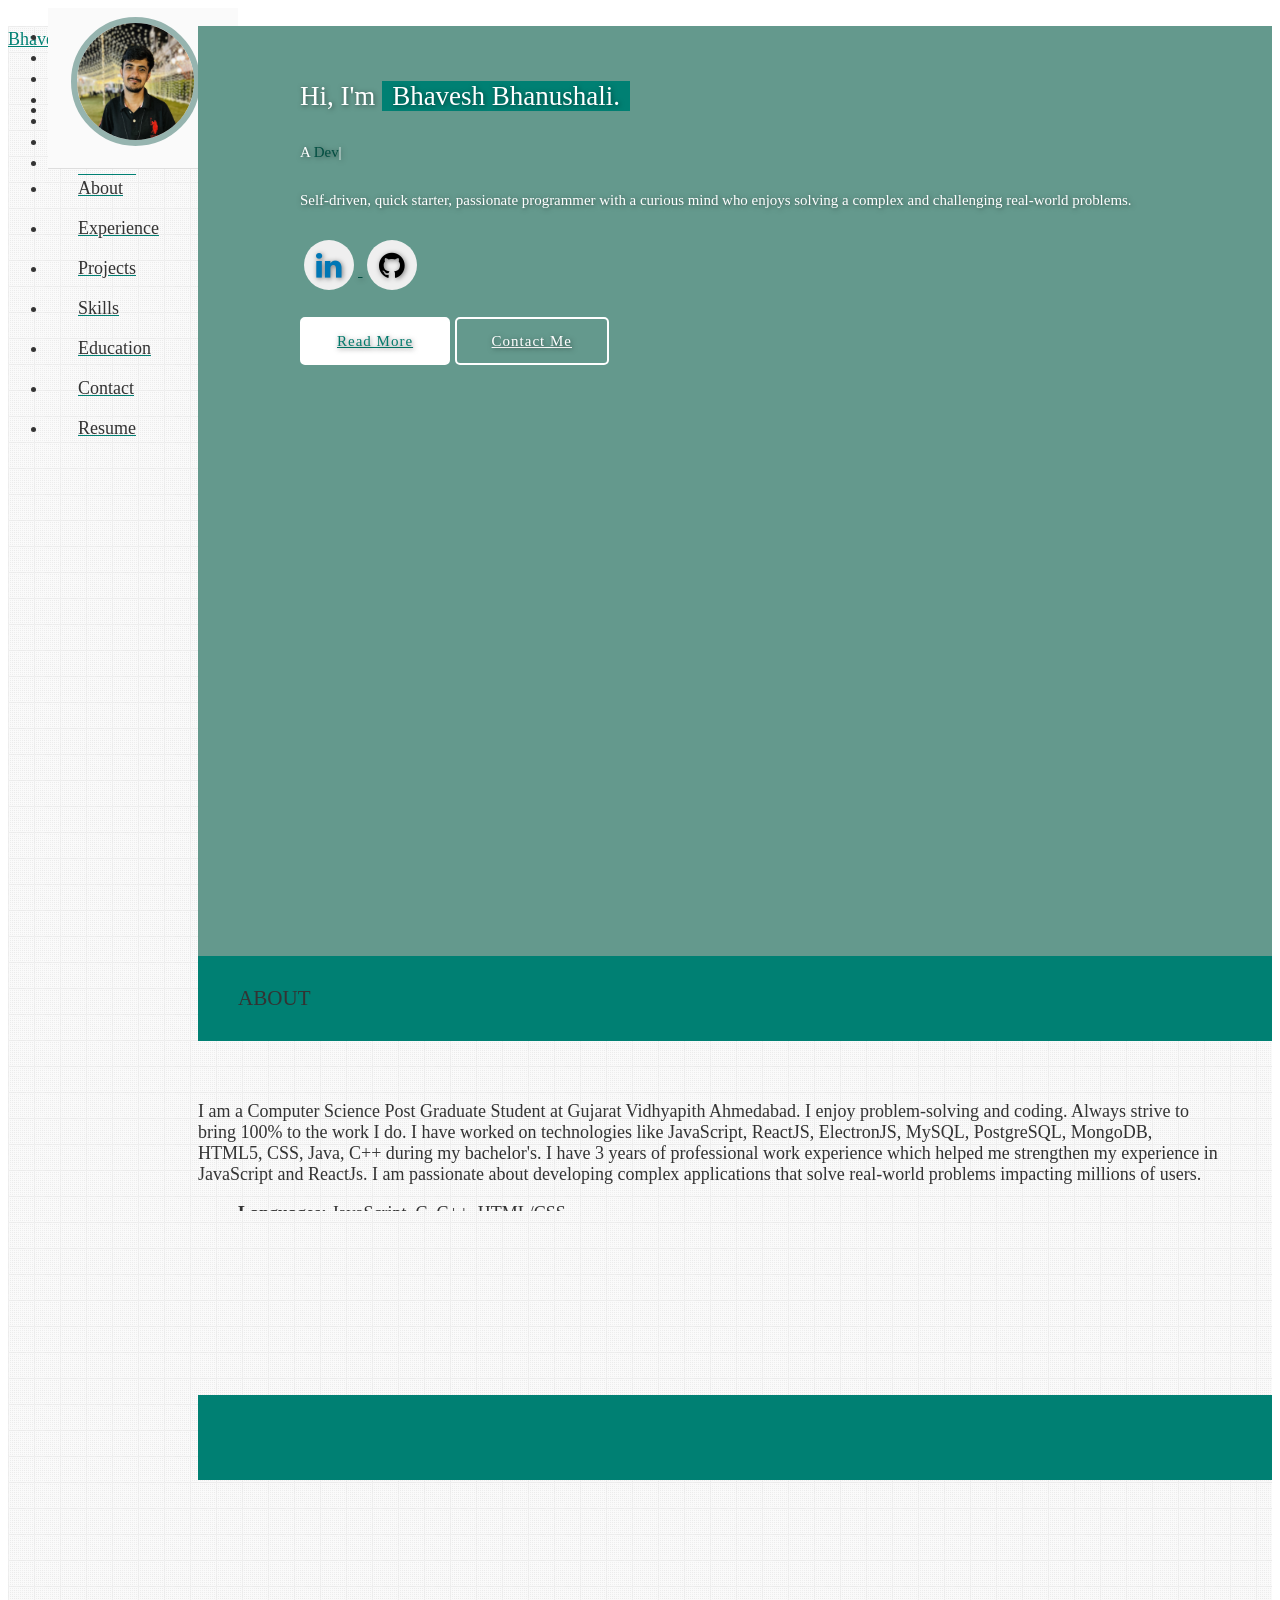
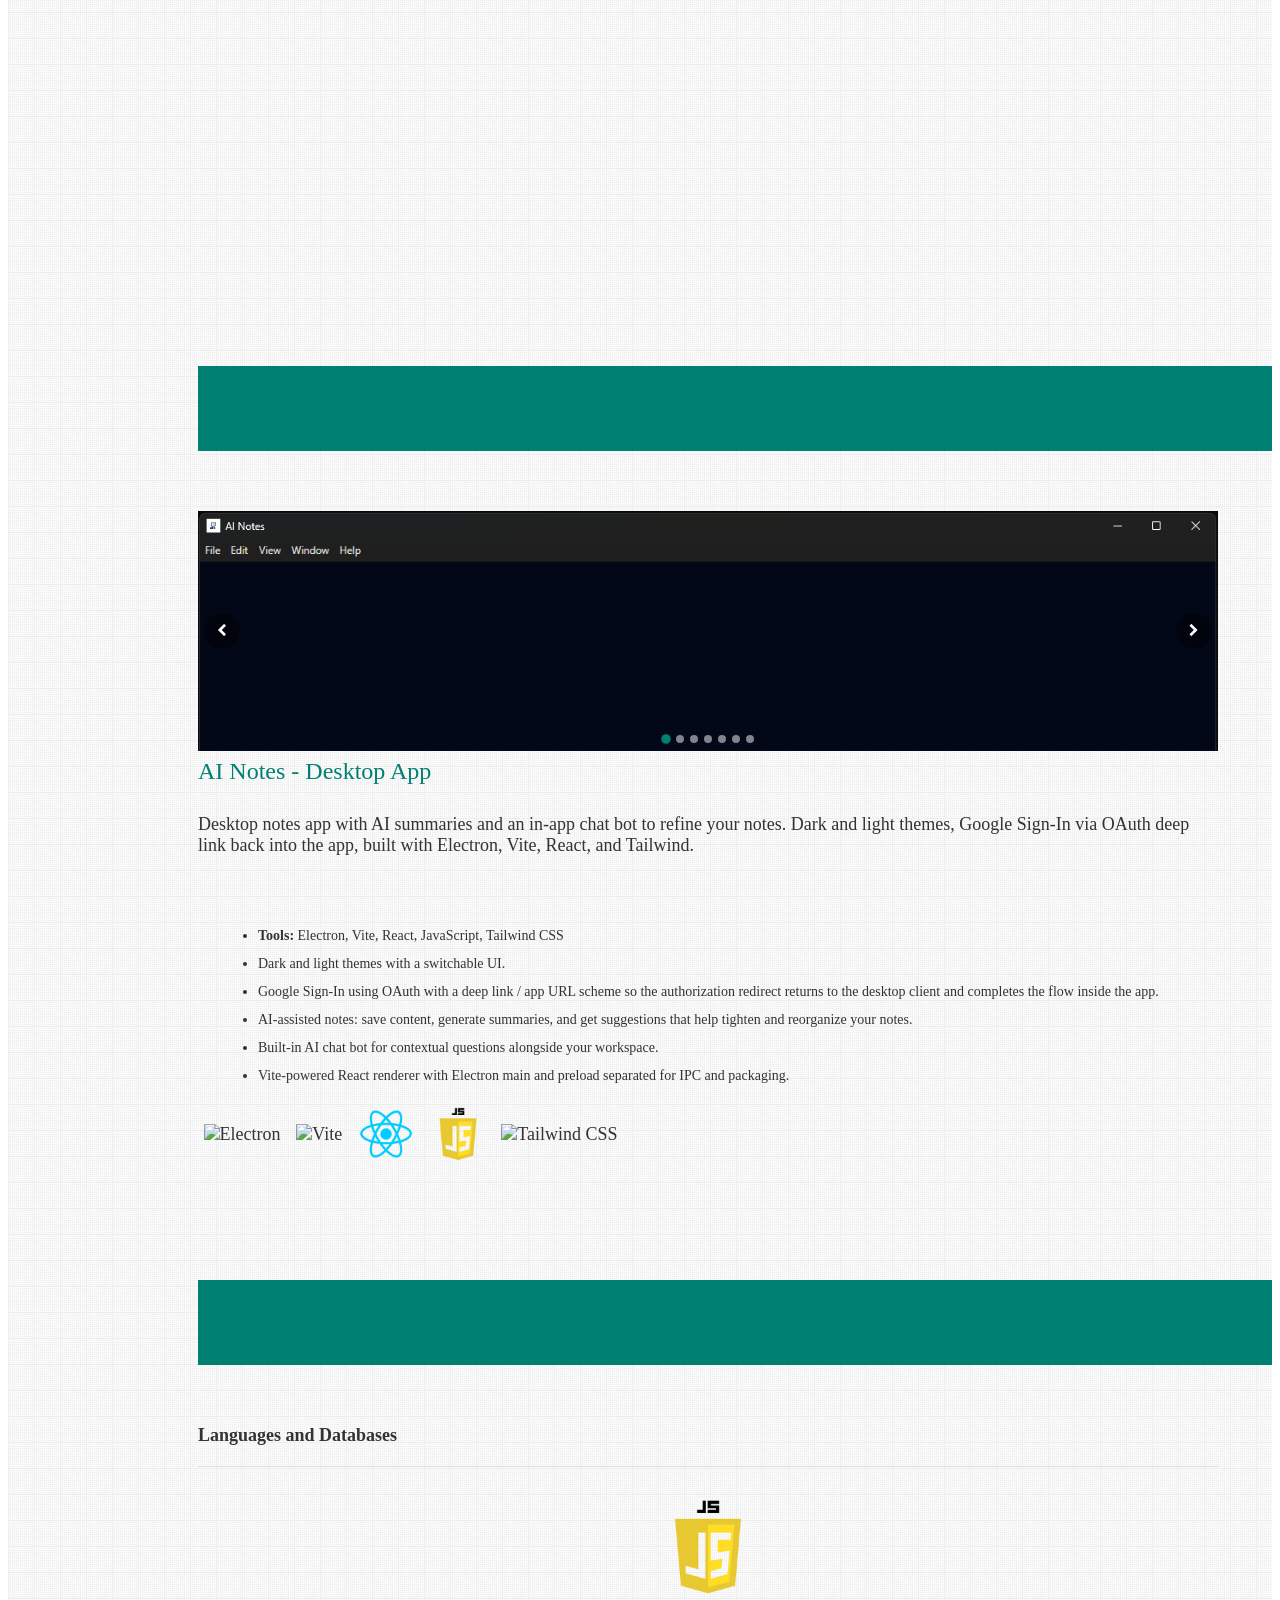
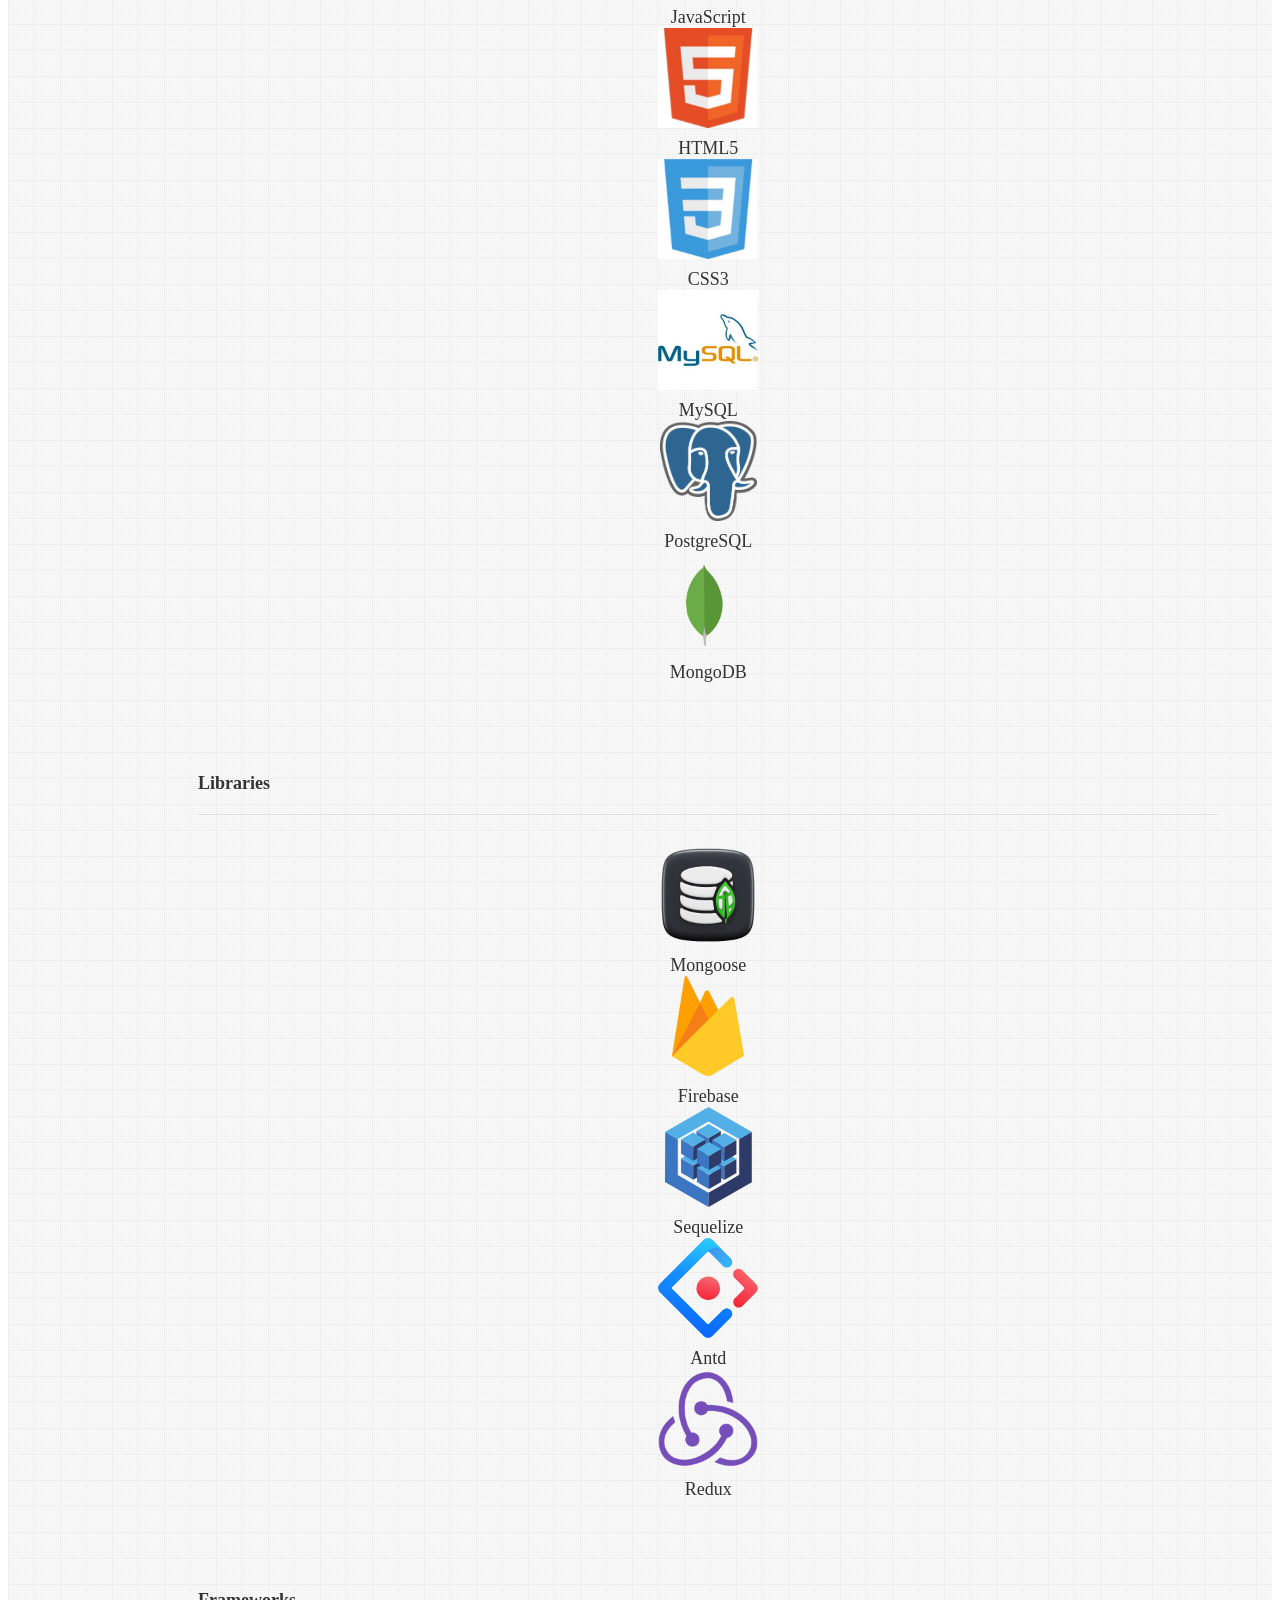
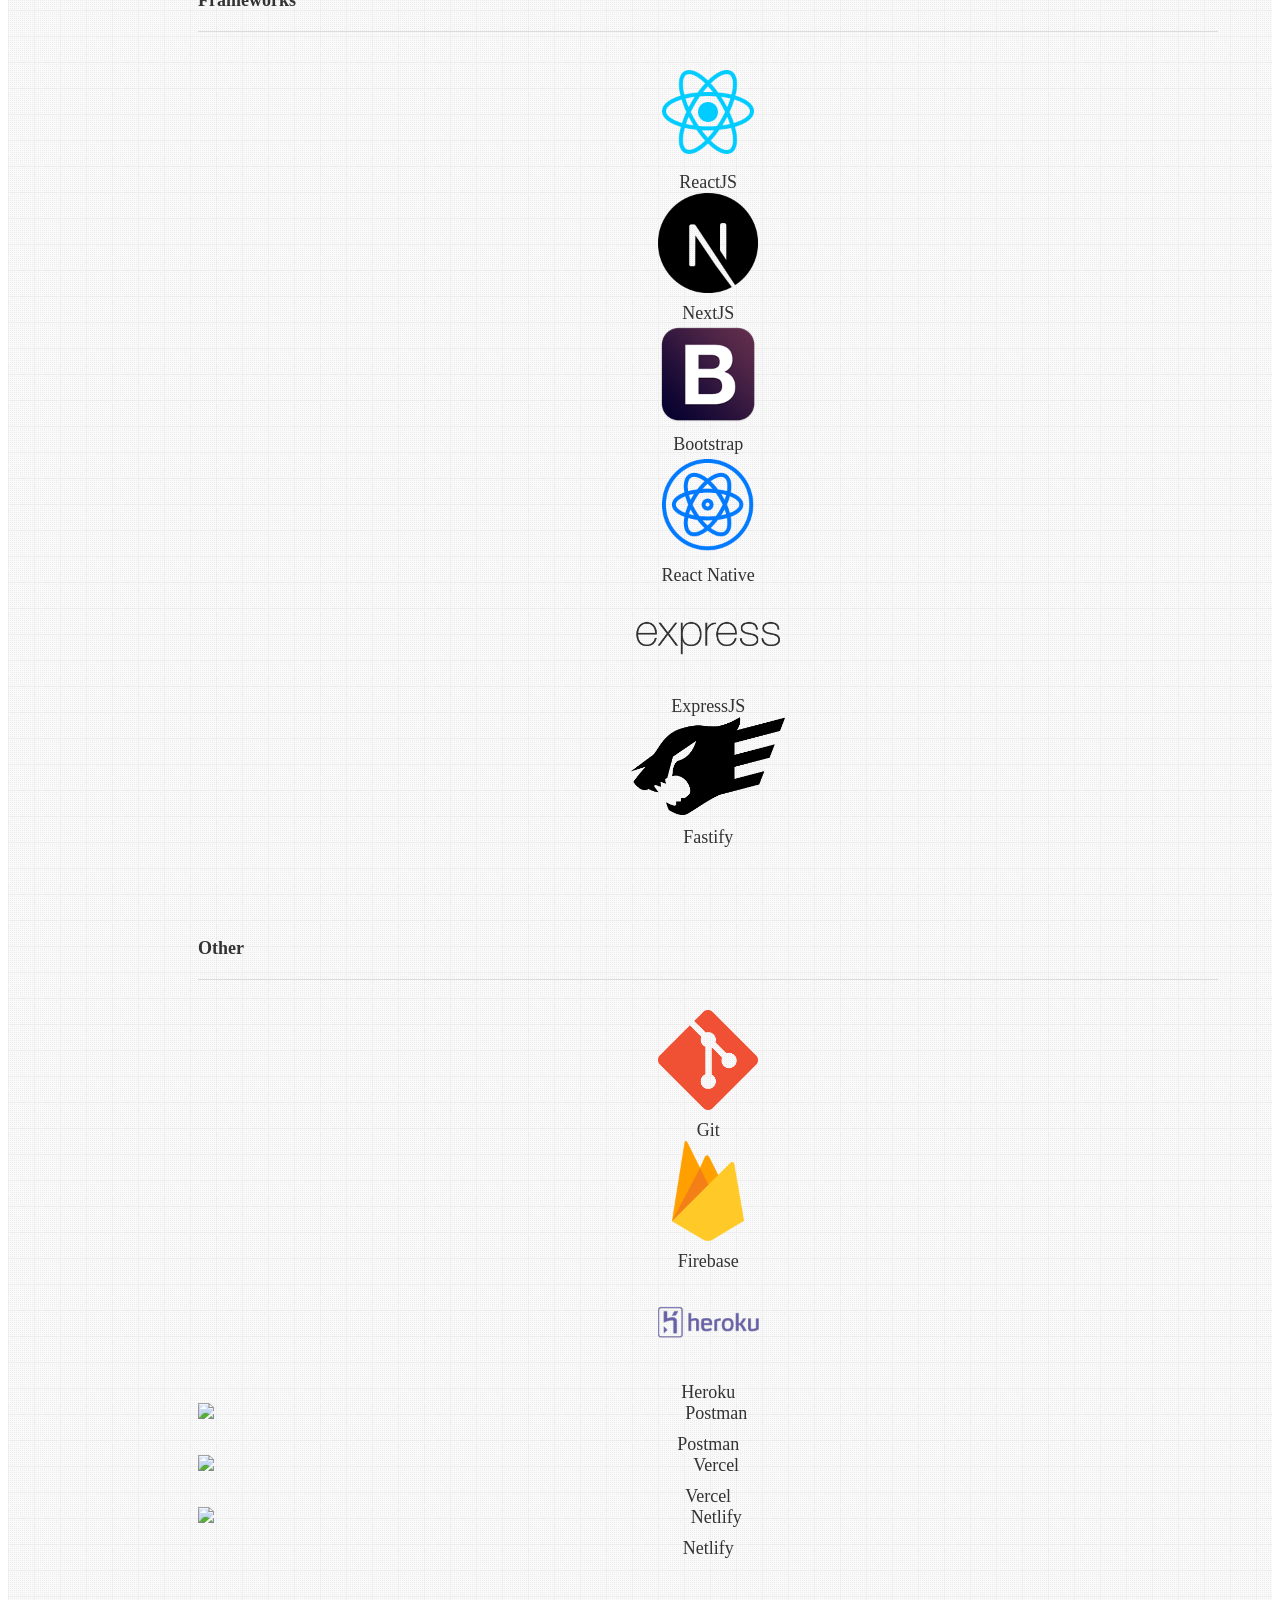
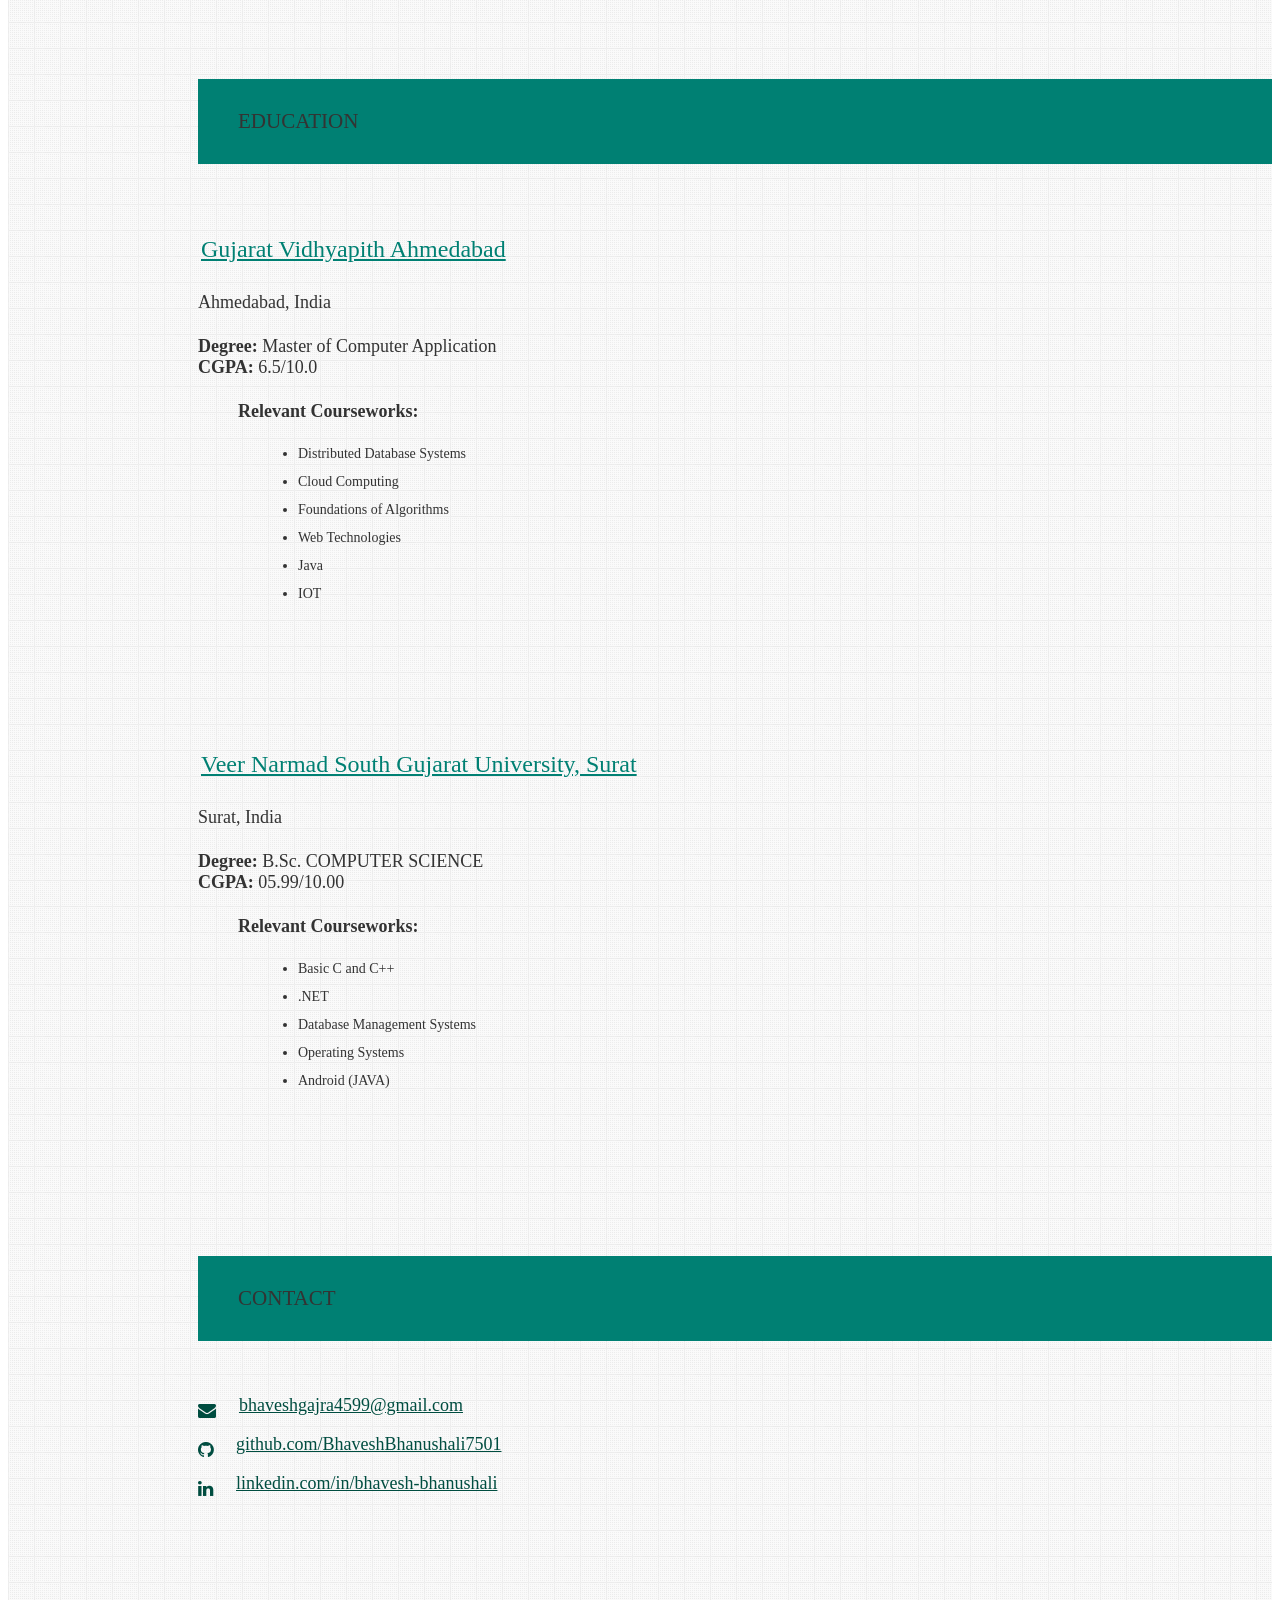
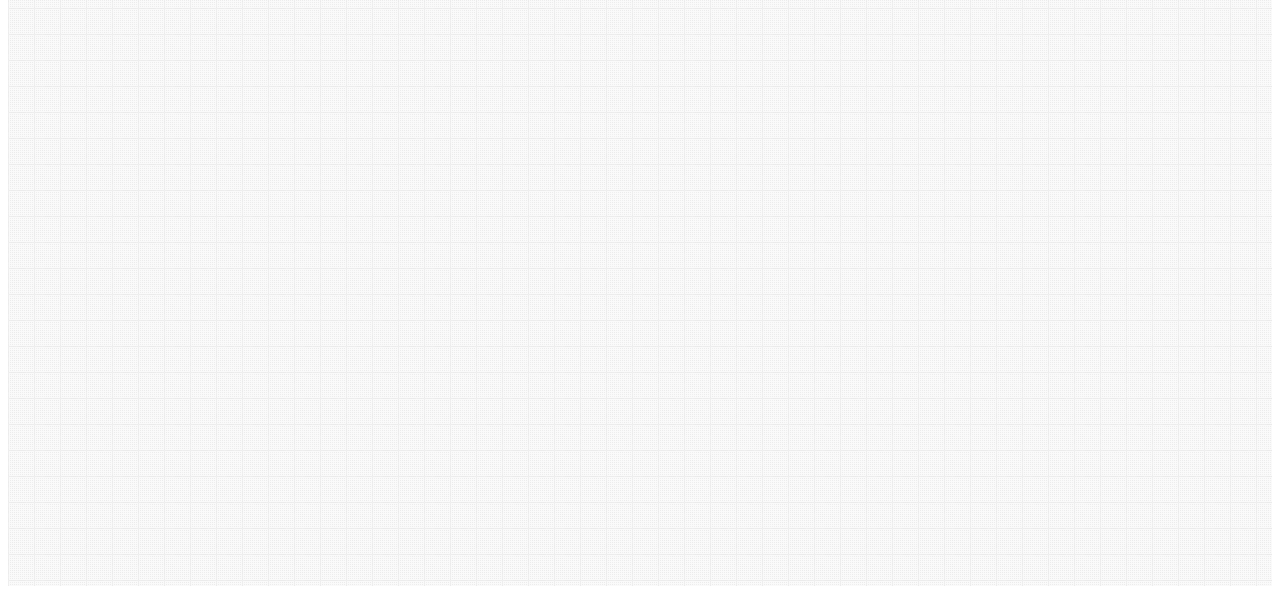
==== commit bb206008: "work on portfolio fixes" ====
--- a/index.html
+++ b/index.html
@@ -219,7 +219,7 @@
                   <i class="fa fa-linkedin"></i>
                 </button>
               </a>
-              <a href="https://github.com/BhavuBhanushali" target="_blank">
+              <a href="https://github.com/BhaveshBhanushali7501" target="_blank">
                 <button class="icon-btn github">
                   <i class="fa fa-github"></i>
                 </button>
@@ -313,8 +313,8 @@
               <!-- <div class="col s12 m10"> -->
               <div class="col s12 m10">
                 <p>
-                  <span class="card-title"><a href="https://www.zhiffy.com/" target="_blank"
-                      class="teal-text hoverline">Spyhunter IT Solution</a></span>
+                  <span class="card-title"><a href="https://tenthspiretechnologies.com/" target="_blank"
+                      class="teal-text hoverline">Tenth Spire Technologies</a></span>
                 </p>
               </div>
             </div>
@@ -343,52 +343,97 @@
     </section>
 
     <!-- Fourth Section: Projects -->
-    <!-- <section id="projects" class="section scrollspy">
+    <section id="projects" class="section scrollspy animate-on-scroll">
       <h3 class="page-title white-text teal">Projects</h3>
       <div class="container">
         <div class="row">
-
           <div class="col s12 m6 l4">
             <div class="card medium">
-              <div class="card-image waves-effect waves-block waves-light">
-                <img alt="music streaming app" src="public/img/project-music-player.png" style="height: 100%; width: 100%" class="activator" />
+              <div class="card-image waves-effect waves-block waves-light project-card-slider-wrap">
+                <div id="ai-notes-project-slider" class="project-image-slider" role="region"
+                  aria-roledescription="carousel" aria-label="AI Notes app screenshots">
+                  <div class="project-image-slider-viewport" tabindex="0" title="Click image to enlarge">
+                    <div id="ai-notes-project-slider-track" class="project-image-slider-track">
+                      <figure class="project-image-slider-slide">
+                        <img alt="AI Notes: note editor with AI actions (light theme)"
+                          src="public/img/electron-project/Electron-app-1.png" loading="eager" fetchpriority="high" />
+                      </figure>
+                      <figure class="project-image-slider-slide">
+                        <img alt="AI Notes: empty state sidebar (light theme)"
+                          src="public/img/electron-project/Electron-app-2.png" loading="lazy" />
+                      </figure>
+                      <figure class="project-image-slider-slide">
+                        <img alt="AI Notes: empty state (dark theme)"
+                          src="public/img/electron-project/Electron-app-3.png" loading="lazy" />
+                      </figure>
+                      <figure class="project-image-slider-slide">
+                        <img alt="AI Notes: note with AI on this note (dark theme)"
+                          src="public/img/electron-project/Electron-app-4.png" loading="lazy" />
+                      </figure>
+                      <figure class="project-image-slider-slide">
+                        <img alt="AI Notes: chat with your notes panel (light theme)"
+                          src="public/img/electron-project/Electron-app-5.png" loading="lazy" />
+                      </figure>
+                      <figure class="project-image-slider-slide">
+                        <img alt="AI Notes: new note with title and body (light theme)"
+                          src="public/img/electron-project/Electron-app-6.png" loading="lazy" />
+                      </figure>
+                      <figure class="project-image-slider-slide">
+                        <img alt="AI Notes: additional screenshot"
+                          src="public/img/electron-project/Electron-app-7.png" loading="lazy" />
+                      </figure>
+                    </div>
+                  </div>
+                  <button type="button" class="project-image-slider-btn project-image-slider-prev"
+                    aria-controls="ai-notes-project-slider-track" aria-label="Previous screenshot">
+                    <i class="fa fa-chevron-left" aria-hidden="true"></i>
+                  </button>
+                  <button type="button" class="project-image-slider-btn project-image-slider-next"
+                    aria-controls="ai-notes-project-slider-track" aria-label="Next screenshot">
+                    <i class="fa fa-chevron-right" aria-hidden="true"></i>
+                  </button>
+                  <div class="project-image-slider-dots" role="tablist" aria-label="Screenshot"></div>
+                </div>
               </div>
               <div class="card-content">
-                <span class="card-title activator teal-text hoverline">Music Player Web-App<i
+                <span class="card-title activator teal-text hoverline">AI Notes - Desktop App<i
                     class="mdi-navigation-more-vert right"></i></span>
                 <p>
-                  A music streaming web app based on Django
+                  Desktop notes app with AI summaries and an in-app chat bot to refine your notes. Dark and light themes, Google Sign-In via OAuth deep link back into the app, built with Electron, Vite, React, and Tailwind.
                 </p>
               </div>
               <div class="card-reveal">
                 <span class="card-title grey-text"><small>Accomplishments</small><i
                     class="mdi-navigation-close right"></i></span>
                 <ul>
-                  <li><b>Tools:</b> Django, HTML, CSS, Bootstrap, SQLite, AWS S3, Heroku</li>
-                  <li>Register/login to the web app(with OAuth-based Google Sign-In).</li>
-                  <li>Search and filter songs based on language and singer.</li>
-                  <li>Create multiple playlists and add/remove songs to/from playlist.</li>
-                  <li>Scroll through recently played/viewed songs.</li>
-
-
+                  <li><b>Tools:</b> Electron, Vite, React, JavaScript, Tailwind CSS</li>
+                  <li>Dark and light themes with a switchable UI.</li>
+                  <li>Google Sign-In using OAuth with a deep link / app URL scheme so the authorization redirect returns to the desktop client and completes the flow inside the app.</li>
+                  <li>AI-assisted notes: save content, generate summaries, and get suggestions that help tighten and reorganize your notes.</li>
+                  <li>Built-in AI chat bot for contextual questions alongside your workspace.</li>
+                  <li>Vite-powered React renderer with Electron main and preload separated for IPC and packaging.</li>
                 </ul>
-                <div class="card-action">
-                  <a aria-label="Visit " href="https://galvanic-music.herokuapp.com/" target="_blank" data-position="top"
-                    data-tooltip="View Online"
-                    class="btn-floating btn-large waves-effect waves-light blue-grey tooltipped"><i
-                      class="fa fa-external-link"></i></a>
-                  <a aria-label="Visit the GitHub repo for  project" href="https://github.com/varadbhogayata/music-player"
-                    target="_blank" data-position="top" data-tooltip="View Source"
-                    class="btn-floating btn-large waves-effect waves-light blue-grey tooltipped"><i
-                      class="fa fa-github"></i></a>
-                </div>
-              </div>
-            </div>
-          </div>      
-
+                <p class="center-align electron-project-reveal-logos" style="margin-top: 1rem;">
+                  <img alt="Electron" src="https://cdn.jsdelivr.net/gh/devicons/devicon@latest/icons/electron/electron-original.svg" class="responsive-img" style="max-height: 56px; width: auto; display: inline-block; vertical-align: middle; margin: 0 0.35rem;" />
+                  <img alt="Vite" src="https://cdn.jsdelivr.net/gh/devicons/devicon@latest/icons/vitejs/vitejs-original.svg" class="responsive-img" style="max-height: 56px; width: auto; display: inline-block; vertical-align: middle; margin: 0 0.35rem;" />
+                  <img alt="React" src="public/img/react-300.png" class="responsive-img" style="max-height: 56px; width: auto; display: inline-block; vertical-align: middle; margin: 0 0.35rem;" />
+                  <img alt="JavaScript" src="public/img/js-300.png" class="responsive-img" style="max-height: 56px; width: auto; display: inline-block; vertical-align: middle; margin: 0 0.35rem;" />
+                  <img alt="Tailwind CSS" src="https://cdn.simpleicons.org/tailwindcss/06B6D4" class="responsive-img" style="max-height: 56px; width: auto; display: inline-block; vertical-align: middle; margin: 0 0.35rem;" />
+                </p>
+              </div>
+            </div>
+            <a class="electron-app-download waves-effect waves-dark"
+              href="https://drive.google.com/file/d/1PXHXZc8vvs6t864Ap0skxy73YPj8_7tA/view?usp=drive_link"
+              target="_blank" rel="noopener noreferrer"
+              aria-label="Download AI Notes (Google Drive)">
+              <span class="btn-floating btn-large waves-effect waves-light blue-grey electron-app-download-icon"><i
+                  class="fa fa-download" aria-hidden="true"></i></span>
+              <span class="electron-app-download-label teal-text">Download app</span>
+            </a>
+          </div>
         </div>
       </div>
-    </section> -->
+    </section>
 
     <!-- Fifth Section: Skills -->
     <section id="skills" class="section scrollspy animate-on-scroll">
@@ -620,11 +665,11 @@
               class="hoverline">bhaveshgajra4599@gmail.com</a></a>
         </p>
         <p>
-          <a aria-label="View Varad on GitHub" href="https://github.com/BhavuBhanushali" target="_blank"
-            data-position="top" data-tooltip="View Varad on GitHub"
+          <a aria-label="View Bhavesh on GitHub" href="https://github.com/BhaveshBhanushali7501" target="_blank"
+            data-position="top" data-tooltip="View Bhavesh on GitHub"
             class="btn-floating btn-large waves-effect waves-light blue-grey tooltipped"><i class="fa fa-github"></i><a
-              aria-label="Varad on Github" href="https://github.com/BhavuBhanushali" class="hoverline"
-              target="_blank">github.com/BhavuBhanushali</a></a>
+              aria-label="Bhavesh on GitHub" href="https://github.com/BhaveshBhanushali7501" class="hoverline"
+              target="_blank">github.com/BhaveshBhanushali7501</a></a>
         </p>
         <p>
           <a aria-label="View Varad on LinkedIn" href="https://www.linkedin.com/in/bhavesh-bhanushali-a359aa185/" target="_blank"
@@ -636,6 +681,29 @@
       </div>
     </section>
   </main>
+
+  <div id="ai-notes-image-modal" class="ai-notes-image-modal" role="dialog" aria-modal="true"
+    aria-label="Enlarged AI Notes screenshot" aria-hidden="true">
+    <div class="ai-notes-image-modal-backdrop" data-ai-notes-modal-close tabindex="-1"></div>
+    <div class="ai-notes-image-modal-panel">
+      <button type="button" class="ai-notes-image-modal-close waves-effect waves-light" data-ai-notes-modal-close
+        aria-label="Close screenshot">
+        <i class="fa fa-times" aria-hidden="true"></i>
+      </button>
+      <img id="ai-notes-modal-img" class="ai-notes-image-modal-img"
+        src="public/img/electron-project/Electron-app-1.png" alt="" tabindex="-1" />
+      <div class="ai-notes-image-modal-toolbar">
+        <button type="button" class="project-image-slider-btn ai-notes-modal-nav" id="ai-notes-modal-prev"
+          aria-label="Previous screenshot">
+          <i class="fa fa-chevron-left" aria-hidden="true"></i>
+        </button>
+        <button type="button" class="project-image-slider-btn ai-notes-modal-nav" id="ai-notes-modal-next"
+          aria-label="Next screenshot">
+          <i class="fa fa-chevron-right" aria-hidden="true"></i>
+        </button>
+      </div>
+    </div>
+  </div>
 
   <!-- typed.js -->
   <script src="public/vendor/typed.js/typed.min.js"></script>
@@ -692,6 +760,151 @@
         observer.observe(el)
       })
     })()
+
+    /* AI Notes project card: screenshot slider (controls stopPropagation so Materialize card activator only fires on the image area) */
+    ;(function () {
+      var root = document.getElementById("ai-notes-project-slider")
+      if (!root) return
+      var track = root.querySelector(".project-image-slider-track")
+      var slides = root.querySelectorAll(".project-image-slider-slide")
+      var prevBtn = root.querySelector(".project-image-slider-prev")
+      var nextBtn = root.querySelector(".project-image-slider-next")
+      var dotsWrap = root.querySelector(".project-image-slider-dots")
+      var viewport = root.querySelector(".project-image-slider-viewport")
+      var total = slides.length
+      var index = 0
+
+      function go(to) {
+        index = ((to % total) + total) % total
+        track.style.transform = "translateX(-" + index * 100 + "%)"
+        var dots = dotsWrap.querySelectorAll(".project-image-slider-dot")
+        for (var d = 0; d < dots.length; d++) {
+          dots[d].classList.toggle("is-active", d === index)
+          dots[d].setAttribute("aria-selected", d === index ? "true" : "false")
+        }
+      }
+
+      for (var j = 0; j < total; j++) {
+        ;(function (idx) {
+          var dot = document.createElement("button")
+          dot.type = "button"
+          dot.className = "project-image-slider-dot"
+          dot.setAttribute("role", "tab")
+          dot.setAttribute("aria-label", "Show screenshot " + (idx + 1) + " of " + total)
+          dot.addEventListener("click", function (e) {
+            e.stopPropagation()
+            go(idx)
+          })
+          dot.addEventListener("mousedown", function (e) {
+            e.stopPropagation()
+          })
+          dotsWrap.appendChild(dot)
+        })(j)
+      }
+
+      prevBtn.addEventListener("click", function (e) {
+        e.stopPropagation()
+        go(index - 1)
+      })
+      nextBtn.addEventListener("click", function (e) {
+        e.stopPropagation()
+        go(index + 1)
+      })
+      prevBtn.addEventListener("mousedown", function (e) {
+        e.stopPropagation()
+      })
+      nextBtn.addEventListener("mousedown", function (e) {
+        e.stopPropagation()
+      })
+
+      viewport.addEventListener("keydown", function (e) {
+        if (e.key === "ArrowLeft") {
+          e.preventDefault()
+          go(index - 1)
+        }
+        if (e.key === "ArrowRight") {
+          e.preventDefault()
+          go(index + 1)
+        }
+      })
+
+      var modal = document.getElementById("ai-notes-image-modal")
+      var modalImg = document.getElementById("ai-notes-modal-img")
+      var modalPrev = document.getElementById("ai-notes-modal-prev")
+      var modalNext = document.getElementById("ai-notes-modal-next")
+
+      function syncModalImage() {
+        var cur = slides[index].querySelector("img")
+        if (!cur || !modalImg) return
+        modalImg.src = cur.src
+        modalImg.alt = cur.alt
+      }
+
+      function openImageModal() {
+        if (!modal || !modalImg) return
+        syncModalImage()
+        modal.classList.add("is-open")
+        modal.setAttribute("aria-hidden", "false")
+        document.body.classList.add("ai-notes-modal-open")
+        modalImg.focus()
+      }
+
+      function closeImageModal() {
+        if (!modal) return
+        modal.classList.remove("is-open")
+        modal.setAttribute("aria-hidden", "true")
+        document.body.classList.remove("ai-notes-modal-open")
+        viewport.focus()
+      }
+
+      viewport.addEventListener("click", function (e) {
+        if (!e.target.closest(".project-image-slider-slide img")) return
+        e.stopPropagation()
+        openImageModal()
+      })
+
+      var closeSelectors = modal ? modal.querySelectorAll("[data-ai-notes-modal-close]") : []
+      for (var c = 0; c < closeSelectors.length; c++) {
+        closeSelectors[c].addEventListener("click", function (e) {
+          e.preventDefault()
+          closeImageModal()
+        })
+      }
+
+      if (modalPrev) {
+        modalPrev.addEventListener("click", function (e) {
+          e.stopPropagation()
+          go(index - 1)
+          syncModalImage()
+        })
+      }
+      if (modalNext) {
+        modalNext.addEventListener("click", function (e) {
+          e.stopPropagation()
+          go(index + 1)
+          syncModalImage()
+        })
+      }
+
+      document.addEventListener("keydown", function (e) {
+        if (e.key === "Escape" && modal && modal.classList.contains("is-open")) {
+          closeImageModal()
+        }
+        if (!modal || !modal.classList.contains("is-open")) return
+        if (e.key === "ArrowLeft") {
+          e.preventDefault()
+          go(index - 1)
+          syncModalImage()
+        }
+        if (e.key === "ArrowRight") {
+          e.preventDefault()
+          go(index + 1)
+          syncModalImage()
+        }
+      })
+
+      go(0)
+    })()
   </script>
 </body>
 
--- a/public/css/style.css
+++ b/public/css/style.css
@@ -550,6 +550,209 @@
   margin-bottom: 0;
 }
 
+/* AI Notes: download row below card (outside .card) */
+#projects .electron-app-download {
+  display: inline-flex;
+  align-items: center;
+  gap: 14px;
+  margin-top: 0px;
+  text-decoration: none;
+  color: inherit;
+  padding: 4px 0;
+}
+#projects .electron-app-download:hover .electron-app-download-label,
+#projects .electron-app-download:focus .electron-app-download-label {
+  text-decoration: underline;
+}
+#projects .electron-app-download-icon {
+  flex-shrink: 0;
+}
+#projects .electron-app-download-label {
+  font-size: 1.05rem;
+  font-weight: 500;
+}
+#projects .electron-project-reveal-logos {
+  margin-bottom: 0.5rem;
+}
+
+/* AI Notes project card: screenshot carousel */
+#projects .project-card-slider-wrap {
+  position: relative;
+  height: 240px;
+  overflow: hidden;
+}
+#projects .project-image-slider {
+  position: relative;
+  height: 100%;
+  width: 100%;
+}
+#projects .project-image-slider-viewport {
+  height: 100%;
+  width: 100%;
+  overflow: hidden;
+  outline: none;
+}
+#projects .project-image-slider-track {
+  display: flex;
+  height: 100%;
+  transition: transform 0.35s ease;
+  will-change: transform;
+}
+#projects .project-image-slider-slide {
+  flex: 0 0 100%;
+  height: 100%;
+  margin: 0;
+  padding: 0;
+}
+#projects .project-image-slider-slide img {
+  width: 100%;
+  height: 100%;
+  object-fit: cover;
+  object-position: top center;
+  display: block;
+  cursor: zoom-in;
+}
+
+/* AI Notes screenshot lightbox */
+body.ai-notes-modal-open {
+  overflow: hidden;
+}
+.ai-notes-image-modal {
+  position: fixed;
+  inset: 0;
+  z-index: 10050;
+  display: none;
+  align-items: center;
+  justify-content: center;
+  padding: 16px;
+  box-sizing: border-box;
+}
+.ai-notes-image-modal.is-open {
+  display: flex;
+}
+.ai-notes-image-modal-backdrop {
+  position: absolute;
+  inset: 0;
+  background: rgba(0, 0, 0, 0.72);
+  cursor: pointer;
+}
+.ai-notes-image-modal-panel {
+  position: relative;
+  z-index: 1;
+  max-width: min(96vw, 1200px);
+  max-height: 92vh;
+  display: flex;
+  flex-direction: column;
+  align-items: center;
+  justify-content: center;
+}
+.ai-notes-image-modal-img {
+  max-width: 100%;
+  max-height: calc(92vh - 56px);
+  width: auto;
+  height: auto;
+  object-fit: contain;
+  border-radius: 4px;
+  box-shadow: 0 8px 32px rgba(0, 0, 0, 0.35);
+  outline: none;
+}
+.ai-notes-image-modal-close {
+  position: absolute;
+  top: -12px;
+  right: -12px;
+  z-index: 2;
+  width: 40px;
+  height: 40px;
+  border: none;
+  border-radius: 50%;
+  background: #008073;
+  color: #fff;
+  font-size: 1.25rem;
+  line-height: 40px;
+  cursor: pointer;
+  padding: 0;
+  box-shadow: 0 2px 8px rgba(0, 0, 0, 0.25);
+}
+.ai-notes-image-modal-close:hover,
+.ai-notes-image-modal-close:focus {
+  background: #00695c;
+  outline: none;
+}
+.ai-notes-image-modal-toolbar {
+  display: flex;
+  justify-content: center;
+  gap: 16px;
+  margin-top: 12px;
+}
+.ai-notes-modal-nav.project-image-slider-btn {
+  position: static;
+  transform: none;
+}
+@media (prefers-reduced-motion: reduce) {
+  .ai-notes-image-modal-img {
+    box-shadow: none;
+  }
+}
+#projects .project-image-slider-btn {
+  position: absolute;
+  top: 50%;
+  transform: translateY(-50%);
+  z-index: 4;
+  width: 36px;
+  height: 36px;
+  border: none;
+  border-radius: 50%;
+  background: rgba(0, 0, 0, 0.45);
+  color: #fff;
+  cursor: pointer;
+  padding: 0;
+  line-height: 36px;
+  text-align: center;
+  transition: background 0.2s;
+}
+#projects .project-image-slider-btn:hover,
+#projects .project-image-slider-btn:focus {
+  background: rgba(0, 128, 115, 0.9);
+  outline: none;
+}
+#projects .project-image-slider-prev {
+  left: 6px;
+}
+#projects .project-image-slider-next {
+  right: 6px;
+}
+#projects .project-image-slider-dots {
+  position: absolute;
+  bottom: 8px;
+  left: 0;
+  right: 0;
+  display: flex;
+  justify-content: center;
+  flex-wrap: wrap;
+  gap: 6px;
+  z-index: 4;
+}
+#projects .project-image-slider-dot {
+  width: 8px;
+  height: 8px;
+  border-radius: 50%;
+  border: none;
+  padding: 0;
+  background: rgba(255, 255, 255, 0.5);
+  cursor: pointer;
+  transition: transform 0.15s ease, background 0.15s ease;
+}
+#projects .project-image-slider-dot.is-active {
+  background: #008073;
+  transform: scale(1.2);
+}
+@media (prefers-reduced-motion: reduce) {
+  #projects .project-image-slider-track,
+  #projects .project-image-slider-dot {
+    transition: none;
+  }
+}
+
 #contact a:not(.btn-floating) {
   bottom: 6px;
   left: 20px;
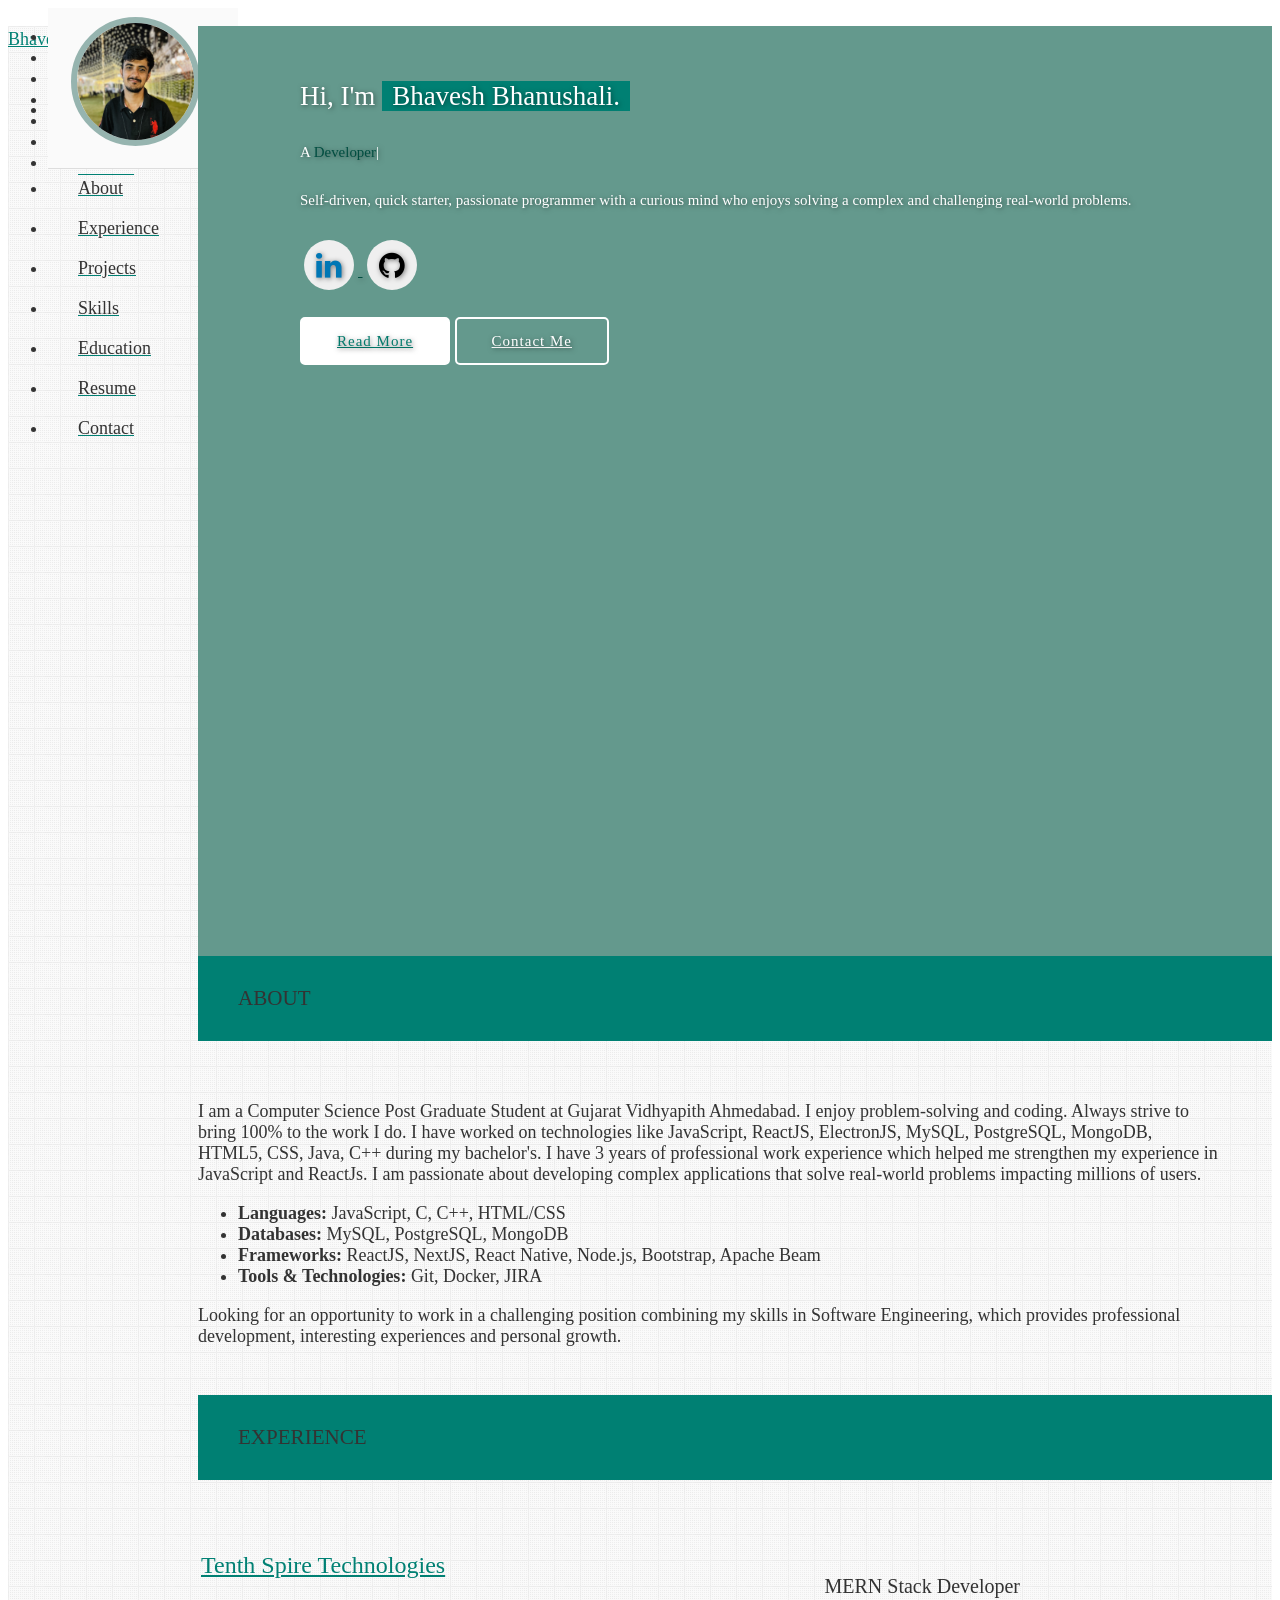
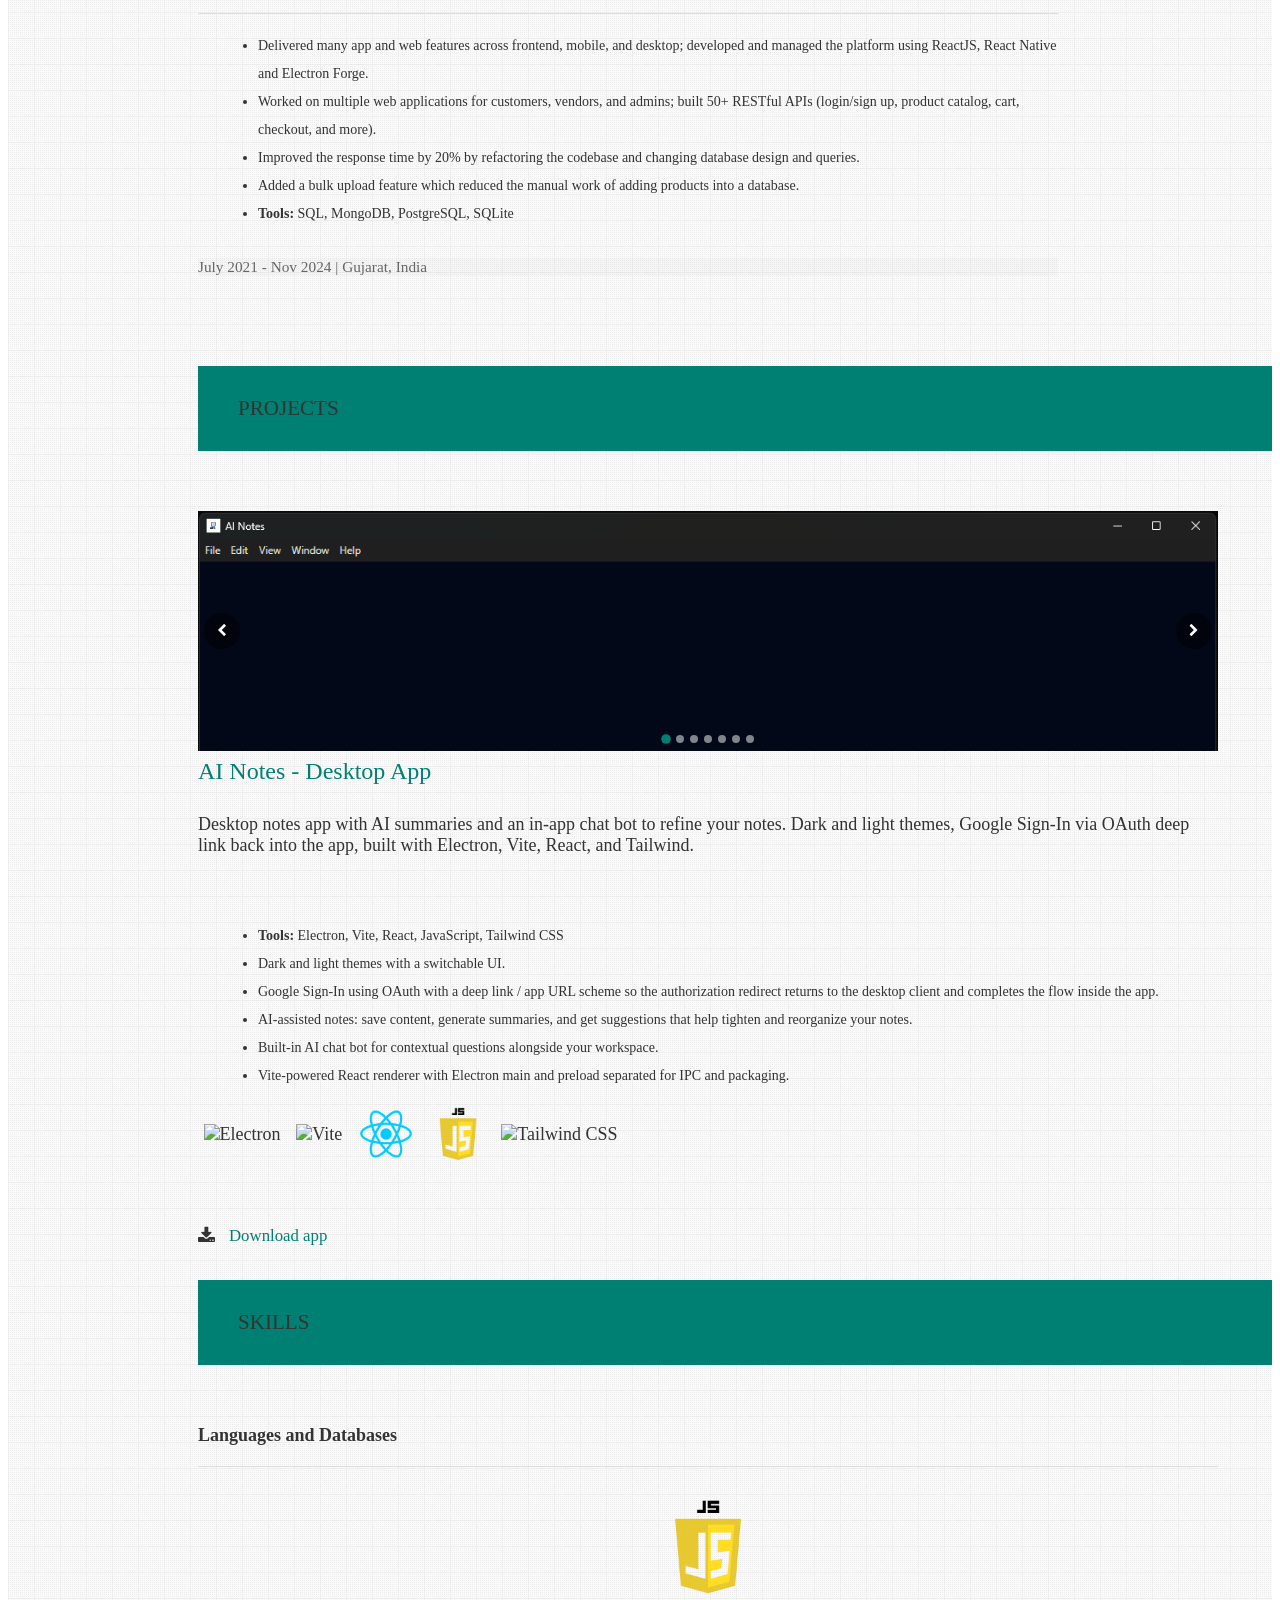
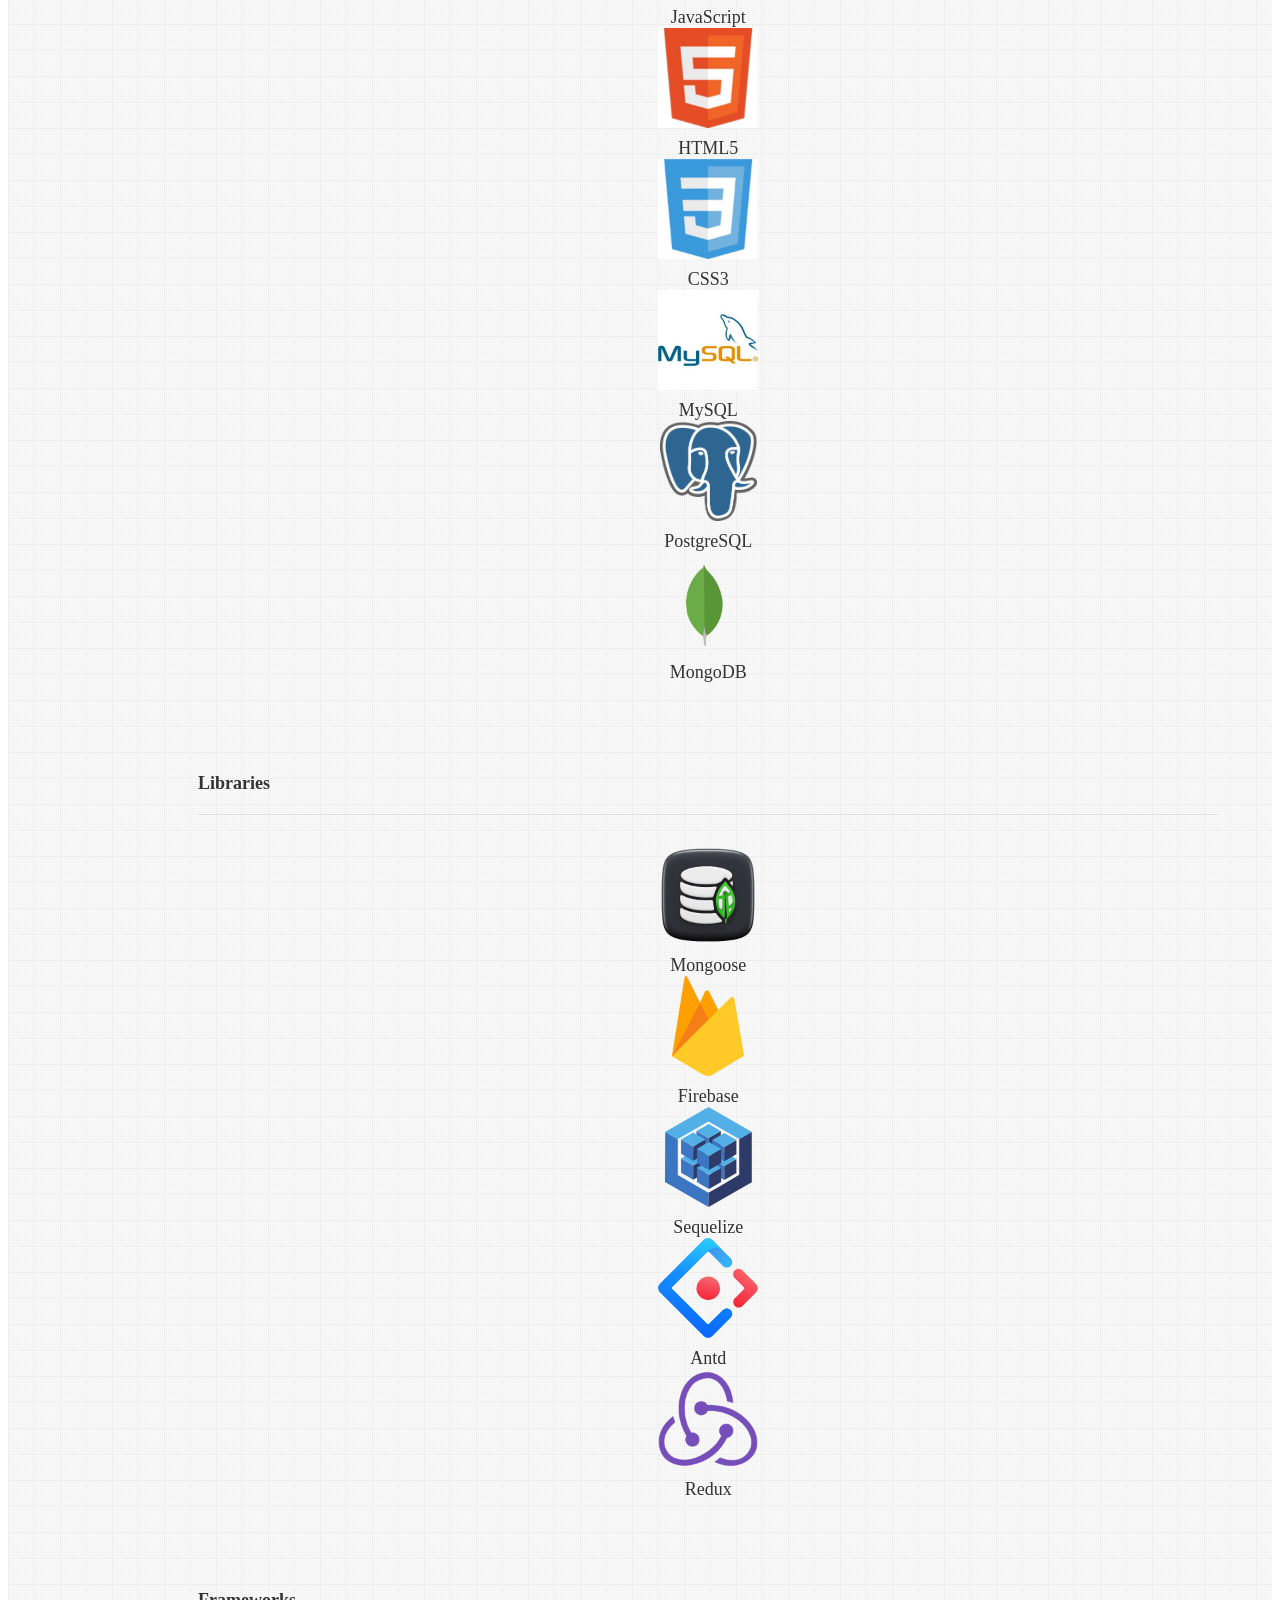
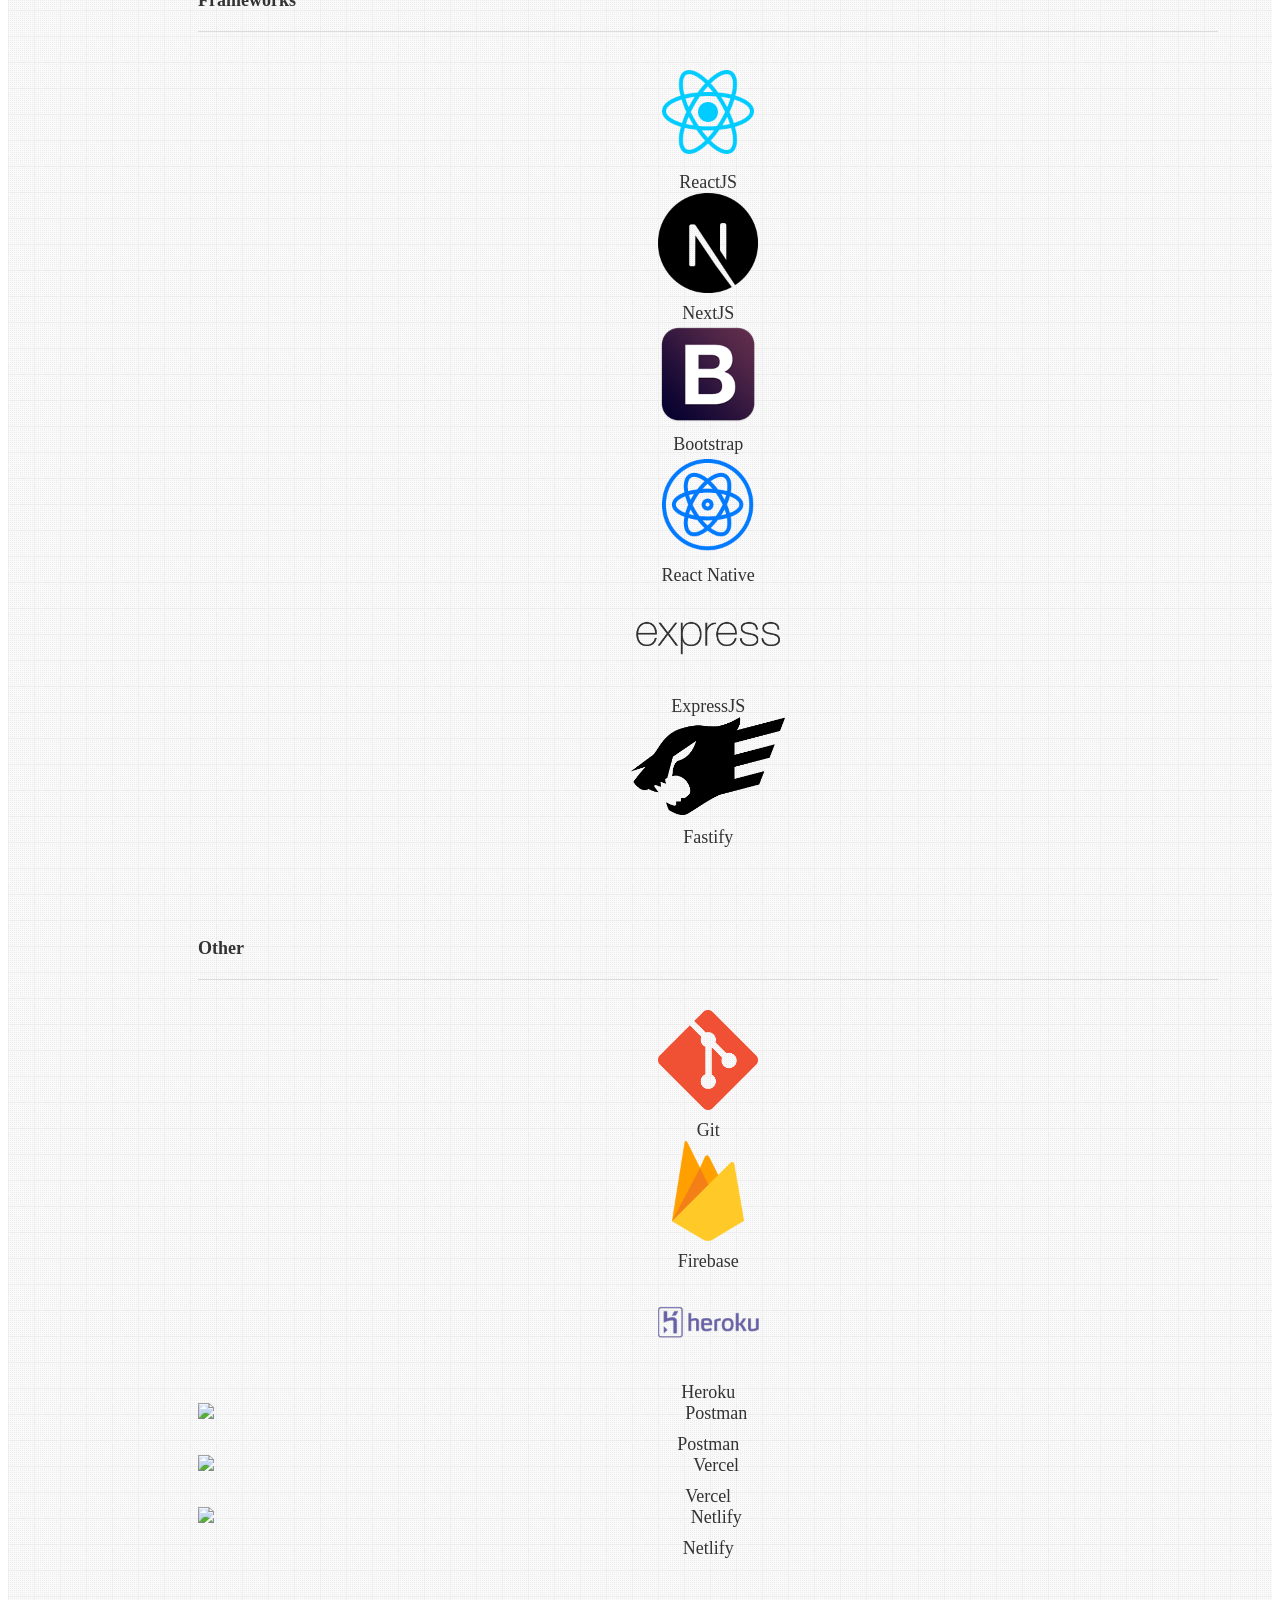
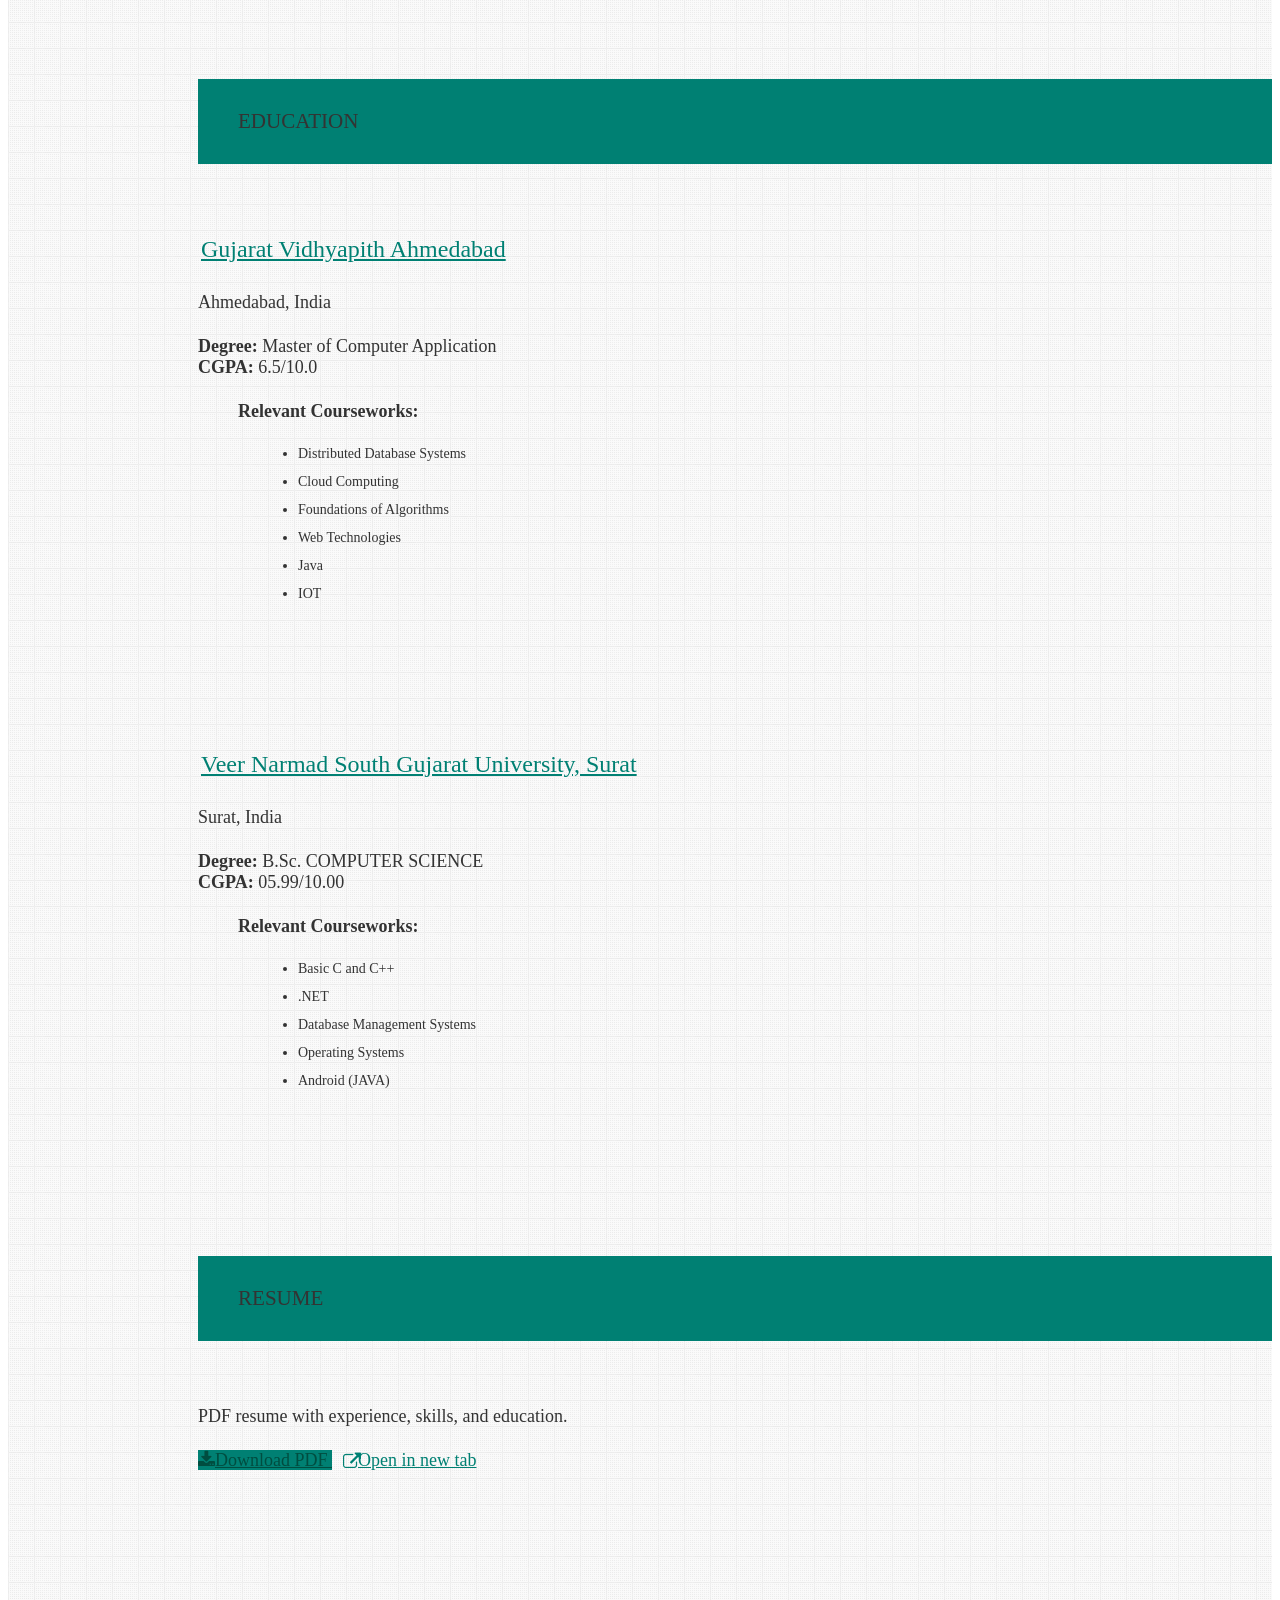
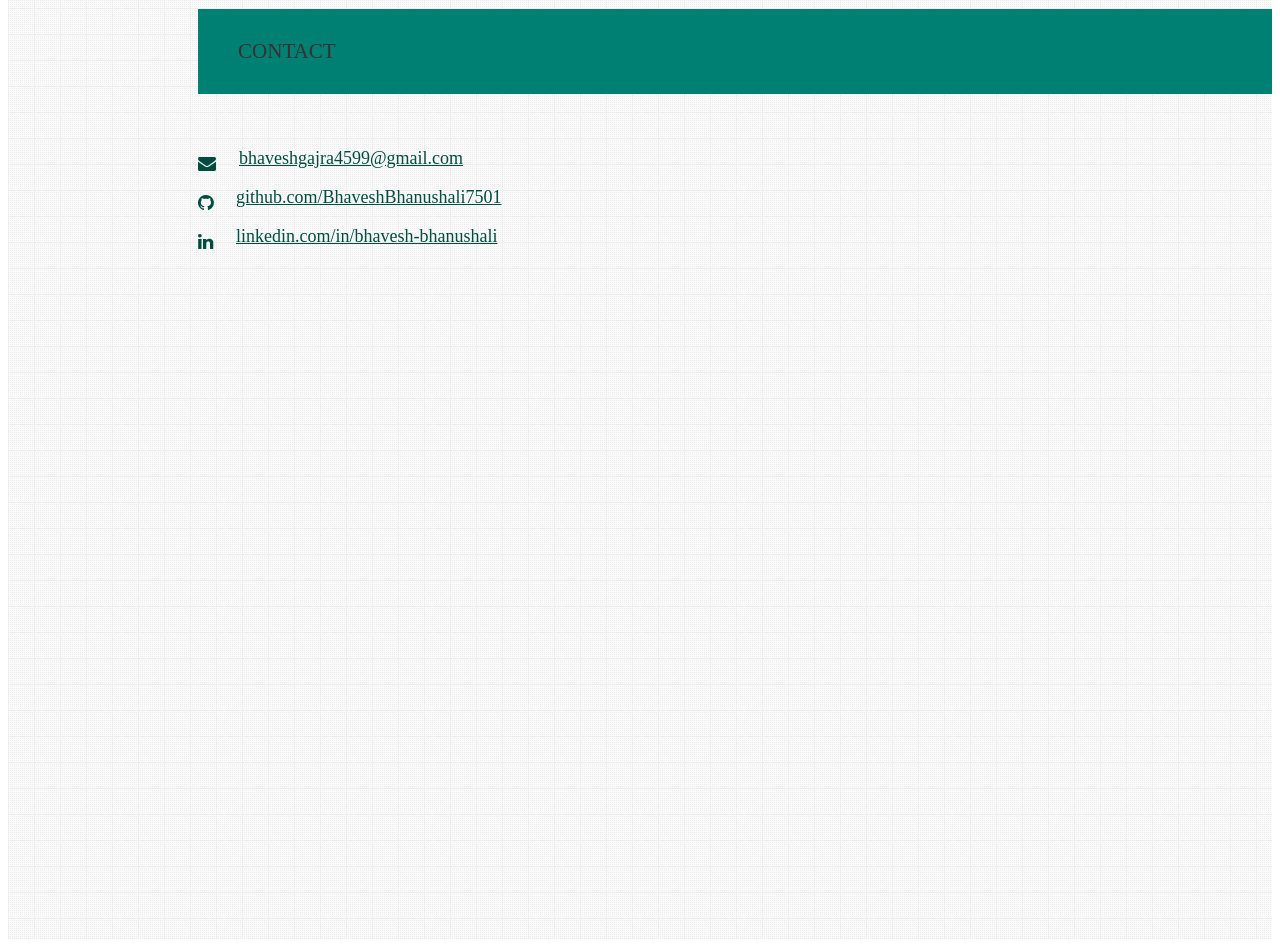
==== commit d43752ea: "work  on resume" ====
--- a/index.html
+++ b/index.html
@@ -126,6 +126,11 @@
       </li>
 
       <li class="bold">
+        <a aria-label="Navigate to the Resume section" href="#resume" class="waves-effect waves-dark teal-text"><i
+            class="mdi-file-folder-open small"></i><span>Resume</span></a>
+      </li>
+
+      <li class="bold">
         <!-- 
         1. mdi-communication-contacts
         2. mdi-content-mail
@@ -133,22 +138,6 @@
         -->
         <a aria-label="Navigate to the Contact section" href="#contact" class="waves-effect waves-dark teal-text"><i
             class="mdi-content-mail small"></i><span>Contact</span></a>
-      </li>
-
-      <li class="bold">
-        <!--
-        ICONS:
-        1. mdi-action-description
-        2. mdi-file-folder
-        3. mdi-file-folder-open
-        4. mdi-file-attachment
-        5. mdi-file-folder-shared
-        -->
-        <!-- <a aria-label="Open Varad's resume in a new tab" href="#resume" target="_blank"
-          onclick="window.open('https://drive.google.com/file/d/1vYi-bMyIsZPve0x_clxY8xsDtiHiOMd3/view?usp=sharing')"
-          class="waves-effect waves-dark teal-text"><i class="mdi-file-folder-open small"></i><span>Resume</span></a> -->
-        <a aria-label="Open resume in a new tab" href="public/resume/Bhavesh_Bhanushali_Resume.pdf" target="_blank"
-        class="waves-effect waves-dark teal-text"><i class="mdi-file-folder-open small"></i><span>Resume</span></a>  
       </li>
     </ul>
   </nav>
@@ -188,13 +177,12 @@
             class="mdi-social-school small"></i><span>Education</span></a>
       </li>
       <li class="bold">
+        <a aria-label="Navigate to the Resume section" href="#resume" class="waves-effect waves-dark teal-text"><i
+            class="mdi-file-folder-open small"></i><span>Resume</span></a>
+      </li>
+      <li class="bold">
         <a aria-label="Navigate to the Contact section" href="#contact" class="waves-effect waves-dark teal-text"><i
             class="mdi-content-mail small"></i><span>Contact</span></a>
-      </li>
-      <li class="bold">
-        <a aria-label="Open resume in a new tab"
-          href="public/resume/Bhavesh_Bhanushali_Resume.pdf" target="_blank"
-          class="waves-effect waves-dark teal-text"><i class="mdi-file-folder-open small"></i><span>Resume</span></a>
       </li>
     </ul>
   </nav>
@@ -424,8 +412,7 @@
             </div>
             <a class="electron-app-download waves-effect waves-dark"
               href="https://drive.google.com/file/d/1PXHXZc8vvs6t864Ap0skxy73YPj8_7tA/view?usp=drive_link"
-              target="_blank" rel="noopener noreferrer"
-              aria-label="Download AI Notes (Google Drive)">
+              target="_blank" rel="noopener noreferrer">
               <span class="btn-floating btn-large waves-effect waves-light blue-grey electron-app-download-icon"><i
                   class="fa fa-download" aria-hidden="true"></i></span>
               <span class="electron-app-download-label teal-text">Download app</span>
@@ -648,6 +635,30 @@
                 </ul>
               </div>
             </div>
+          </div>
+        </div>
+      </div>
+    </section>
+
+    <!-- Resume -->
+    <section id="resume" class="section scrollspy animate-on-scroll">
+      <h3 class="page-title white-text teal">Resume</h3>
+      <div class="container">
+        <div class="card">
+          <div class="card-content flow-text">
+            <p>PDF resume with experience, skills, and education.</p>
+            <p class="resume-actions">
+              <a href="public/resume/Bhavesh_Bhanushali_Resume.pdf"
+                download="Bhavesh_Bhanushali_Resume.pdf"
+                class="waves-effect waves-light btn teal lighten-1 resume-btn">
+                <i class="fa fa-download left"></i>Download PDF
+              </a>
+              <a href="resume.html"
+                target="_blank" rel="noopener noreferrer"
+                class="waves-effect waves-light btn white teal-text resume-btn">
+                <i class="fa fa-external-link left"></i>Open in new tab
+              </a> 
+            </p>
           </div>
         </div>
       </div>
--- a/public/css/style.css
+++ b/public/css/style.css
@@ -924,6 +924,20 @@
   }
 }
 
+#resume .resume-actions {
+  margin-top: 1rem;
+}
+#resume .resume-btn {
+  margin: 0.35rem 0.5rem 0.35rem 0;
+  vertical-align: middle;
+}
+@media (max-width: 600px) {
+  #resume .resume-btn {
+    width: 100%;
+    margin-right: 0;
+  }
+}
+
 /* ===== Load and scroll animations (pro) ===== */
 :root {
   --ease-out-expo: cubic-bezier(0.16, 1, 0.3, 1);
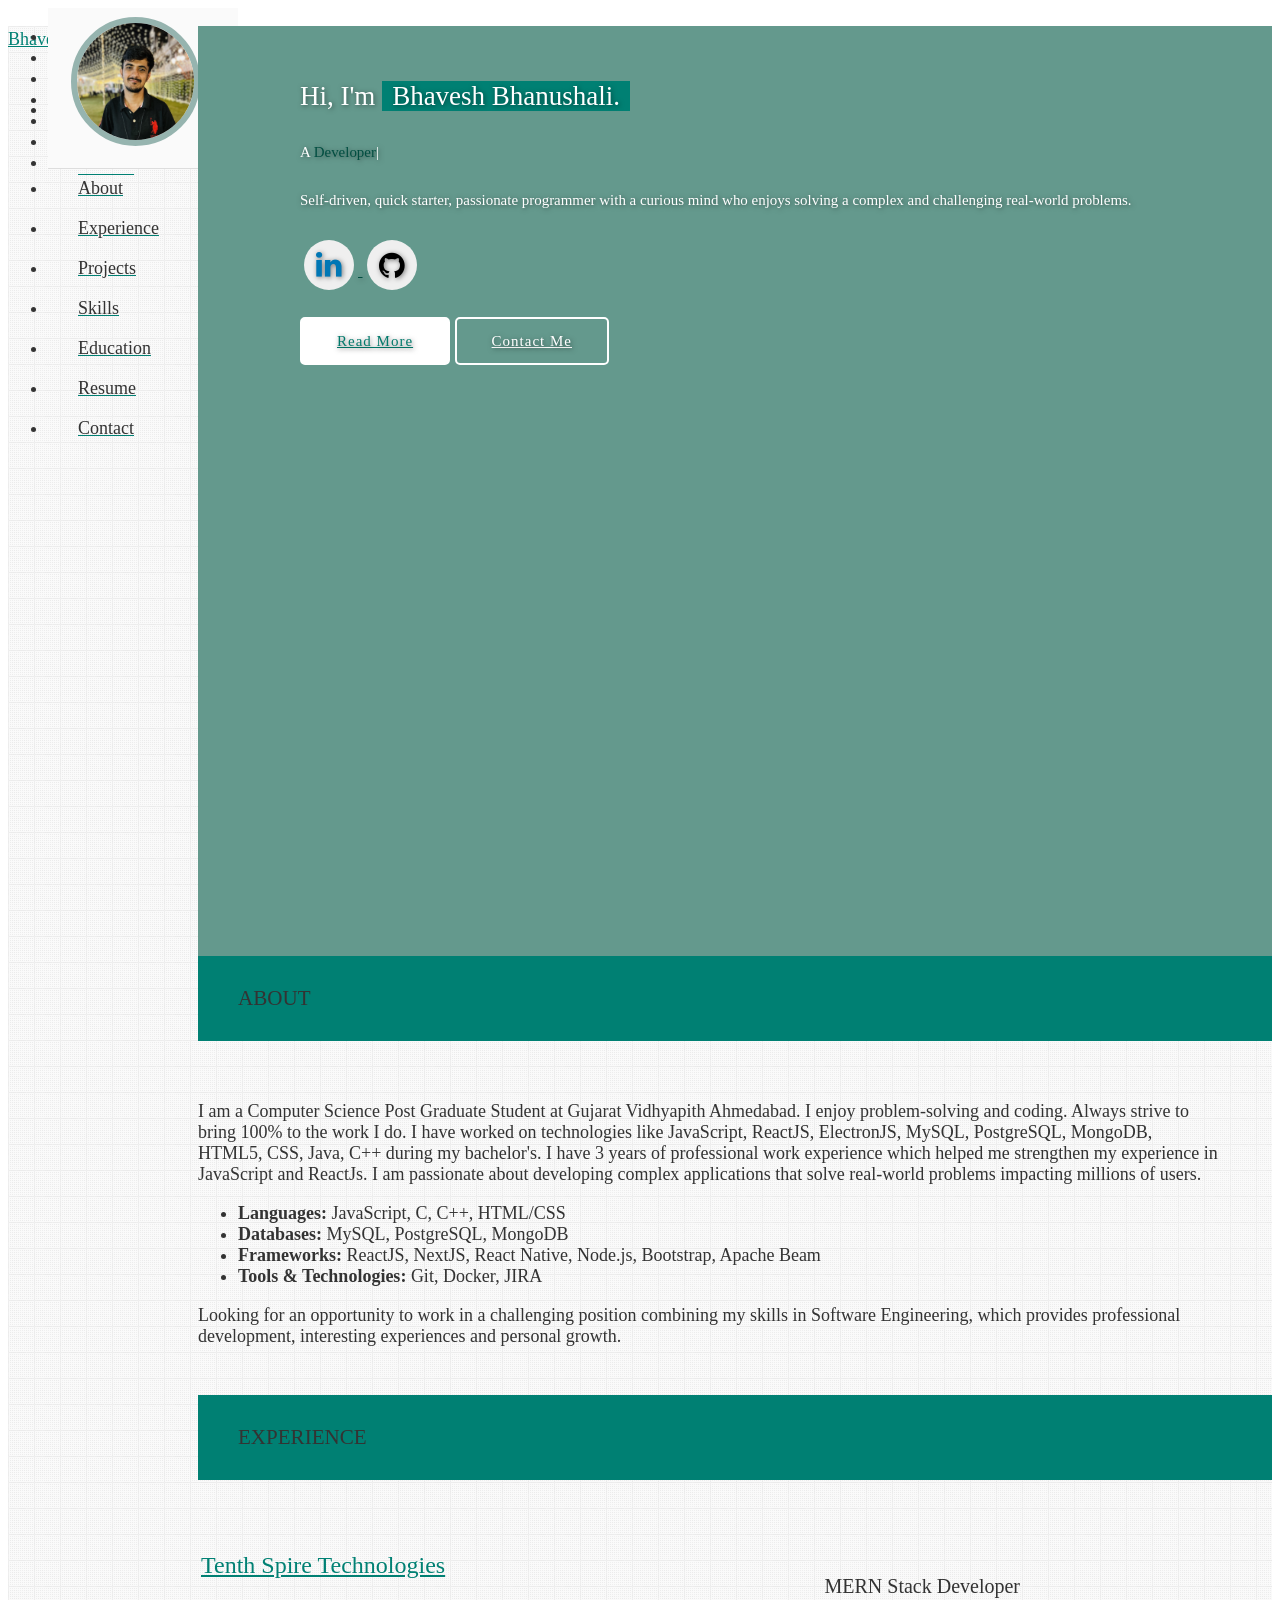
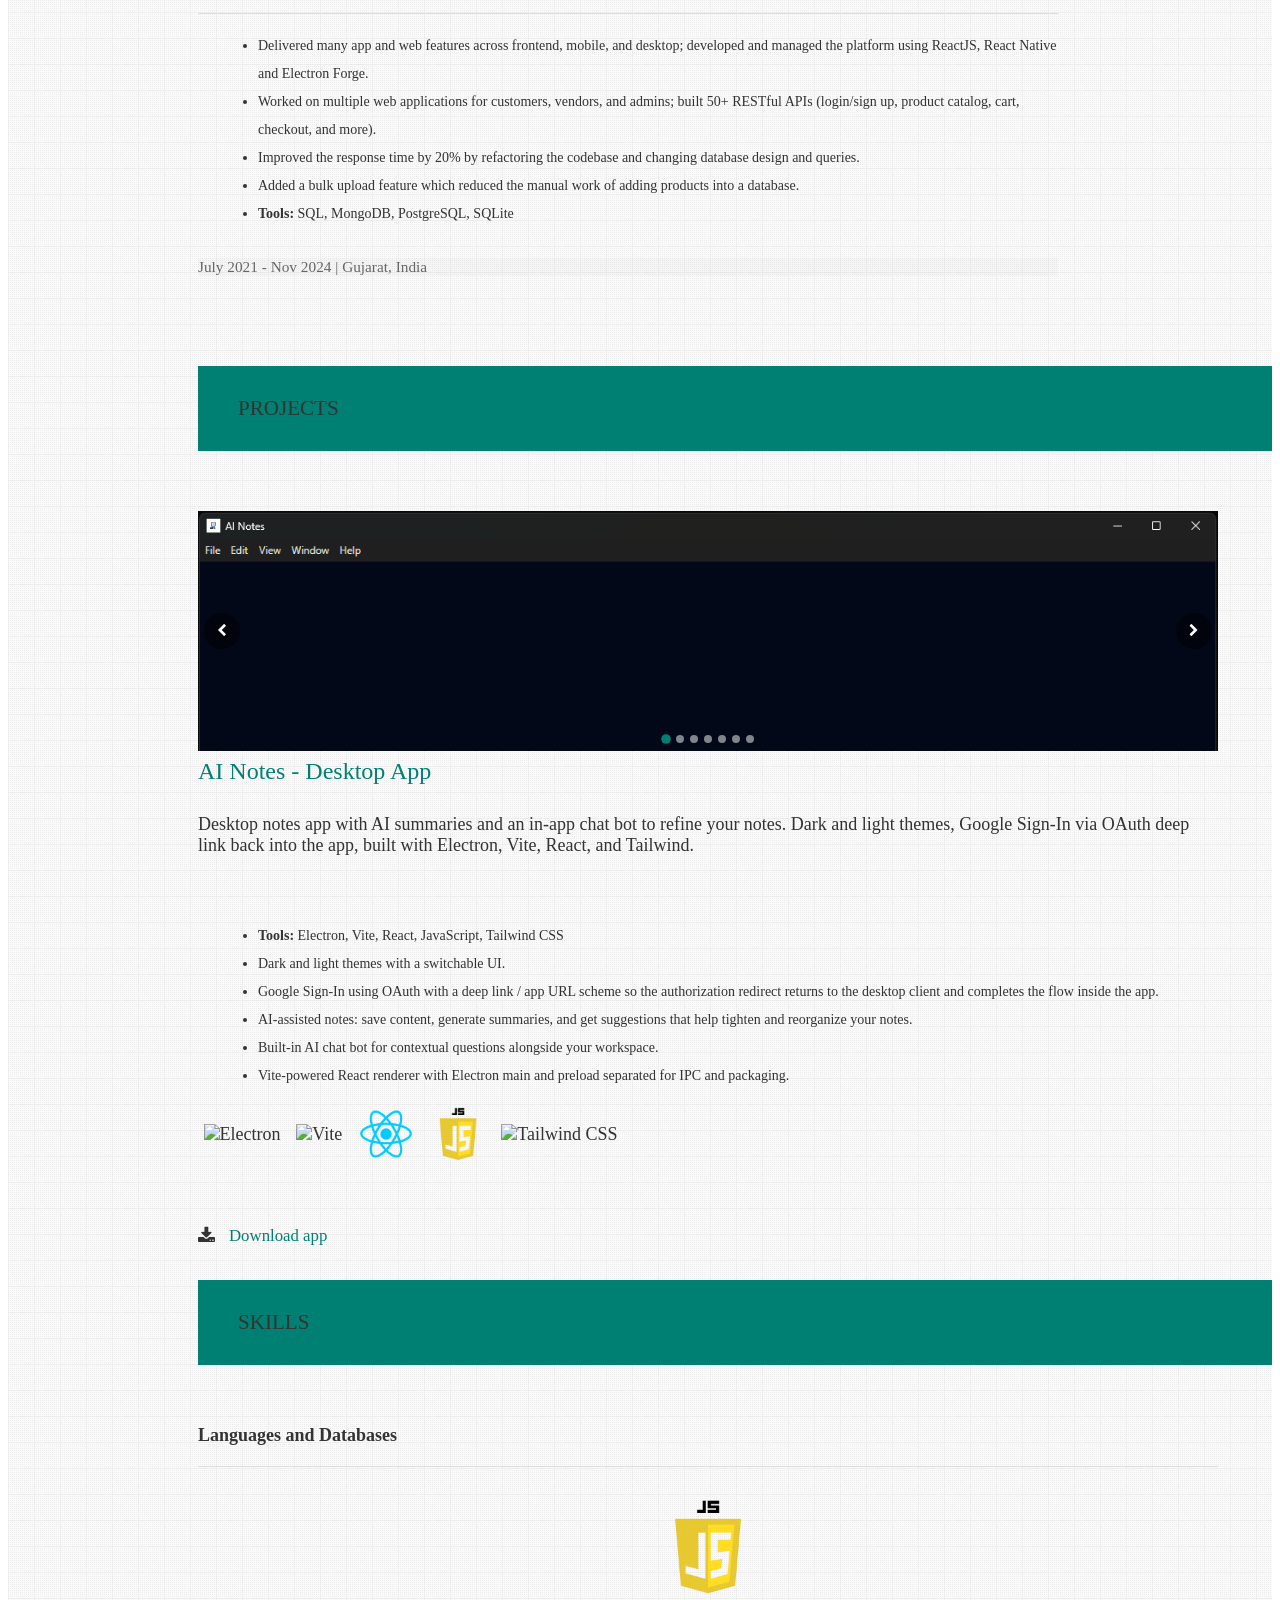
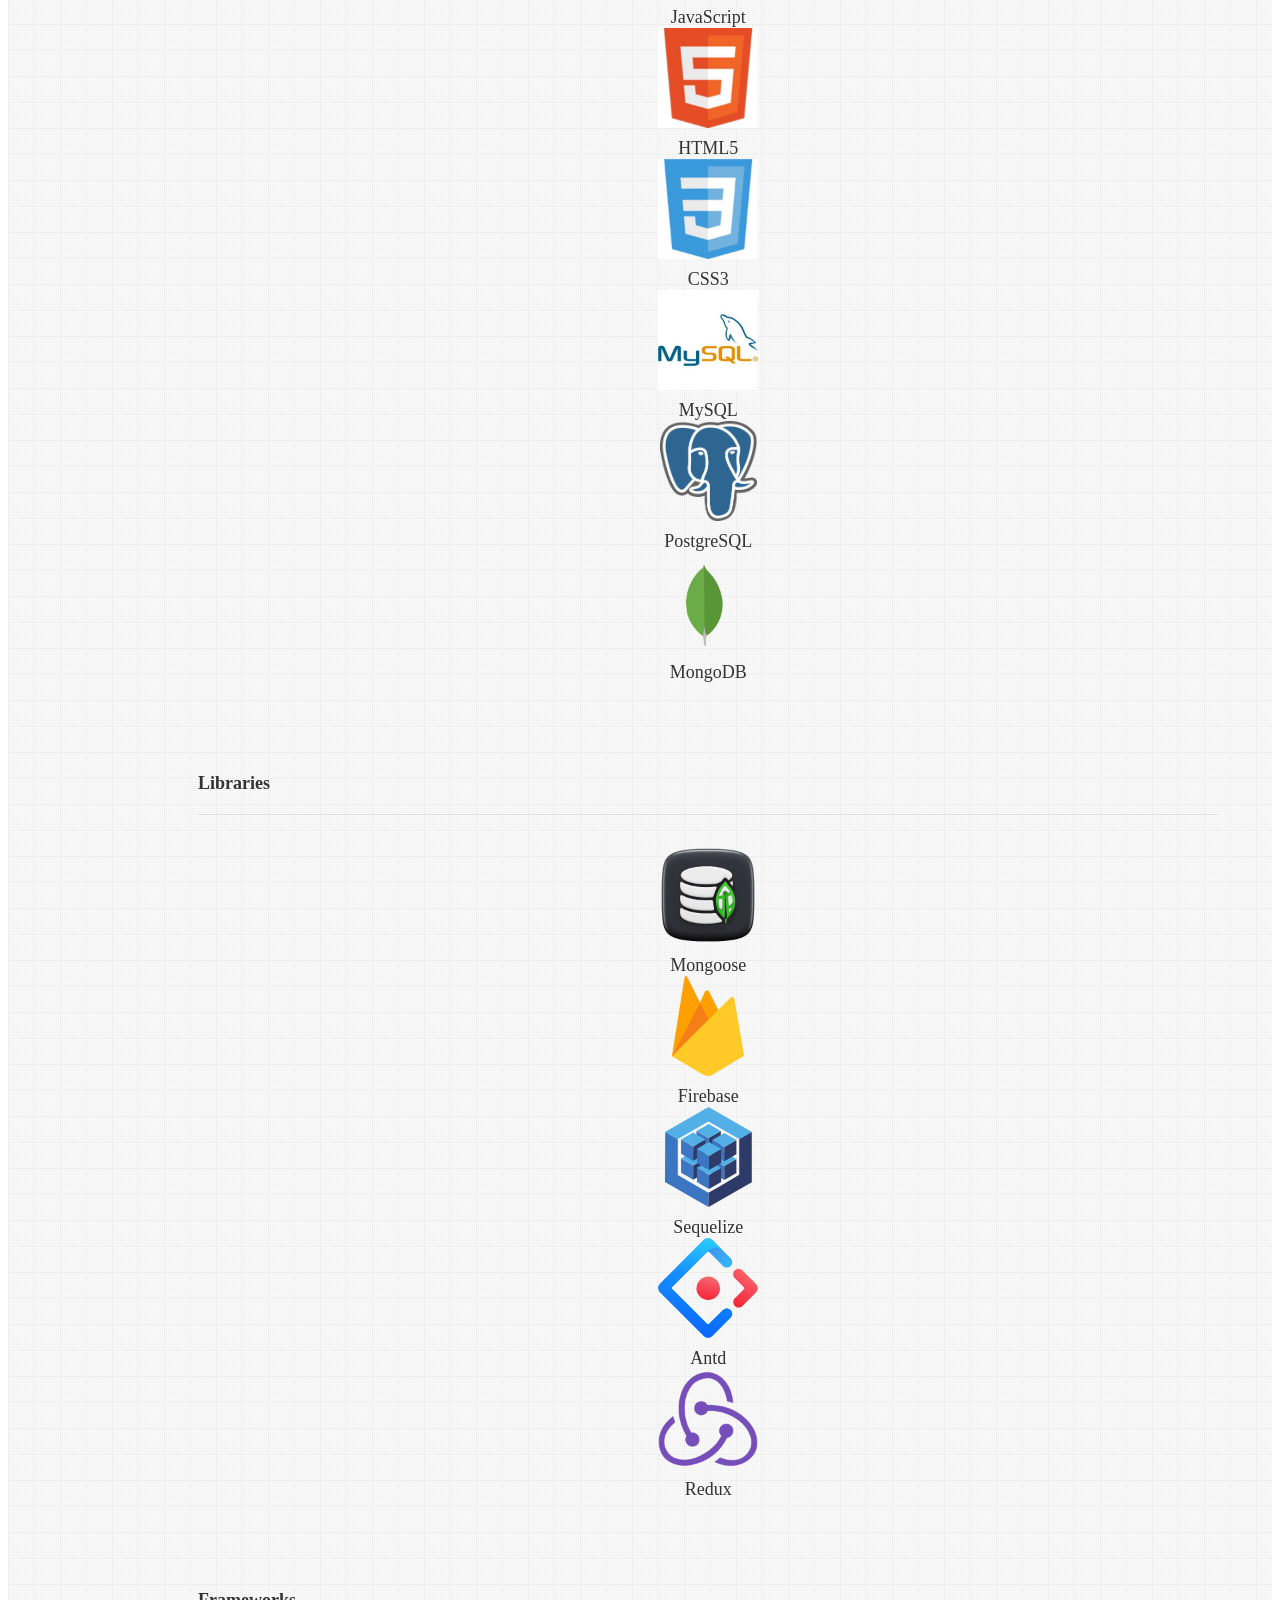
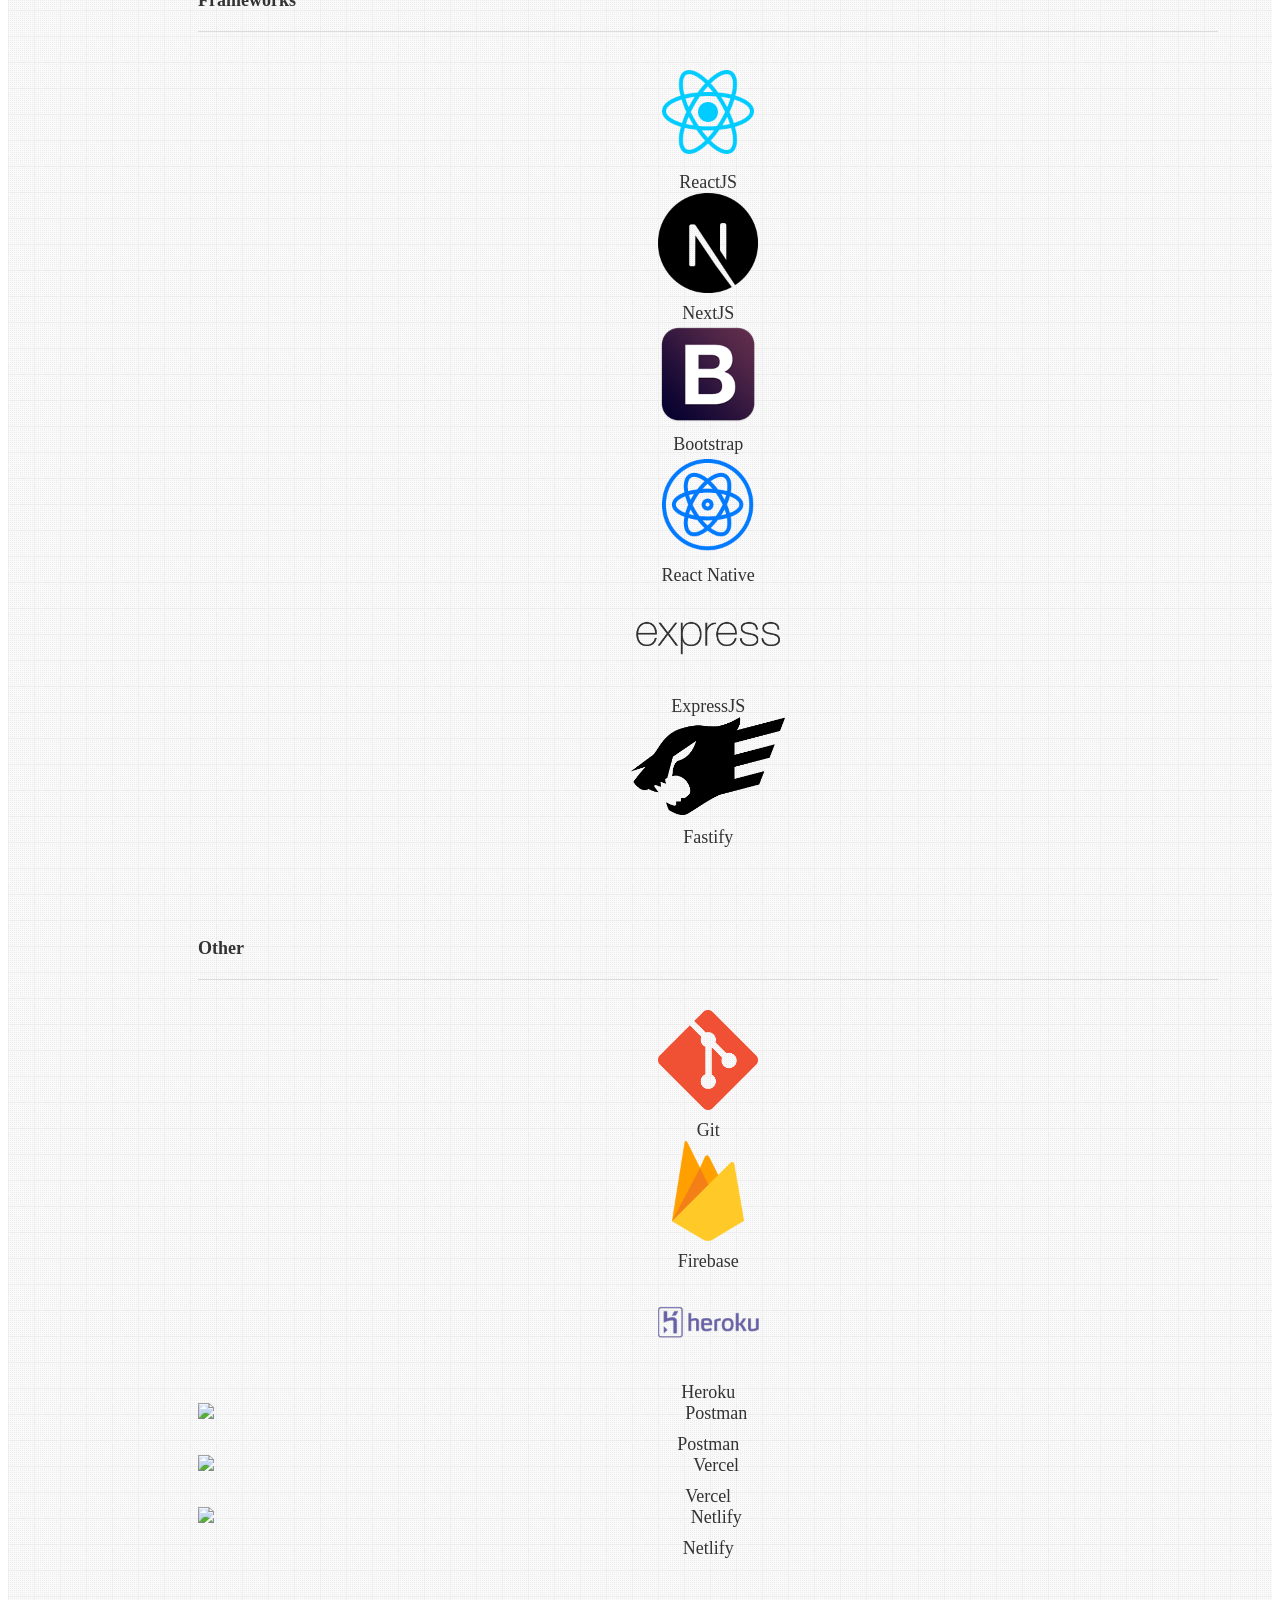
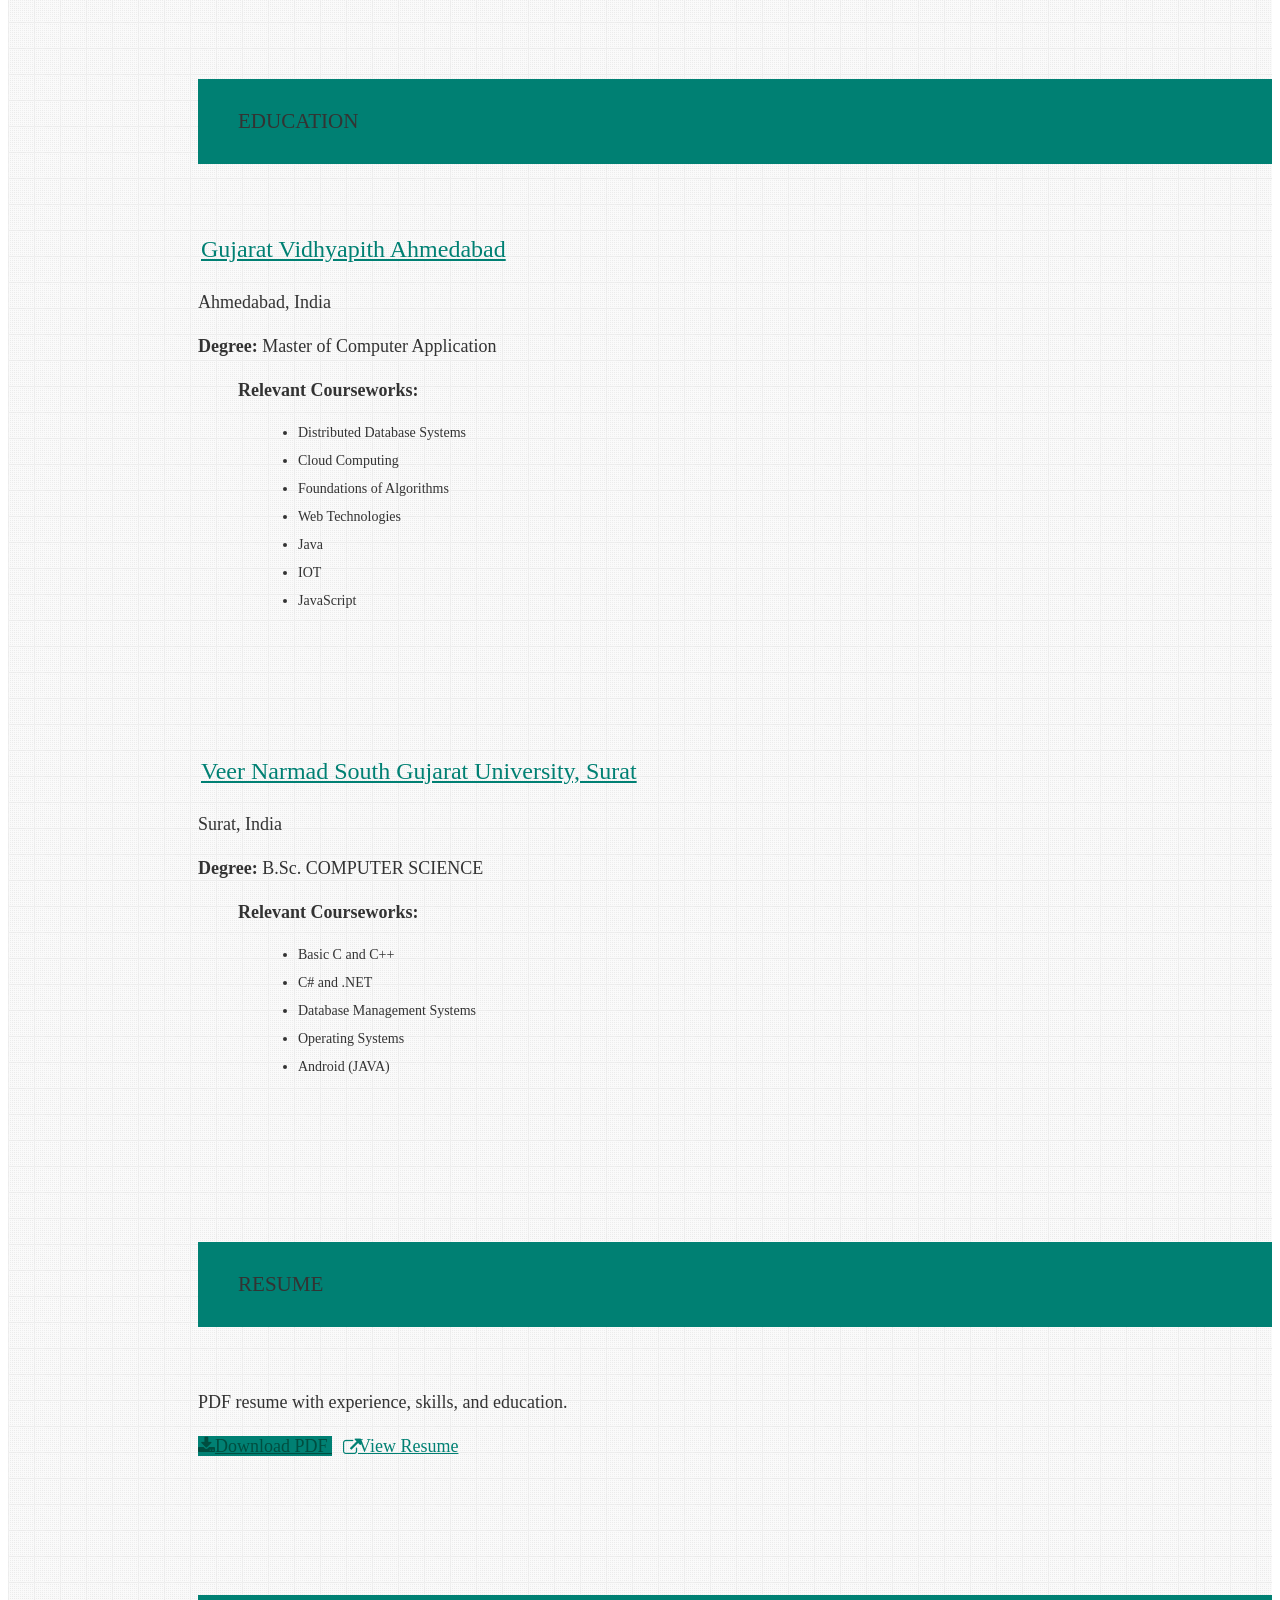
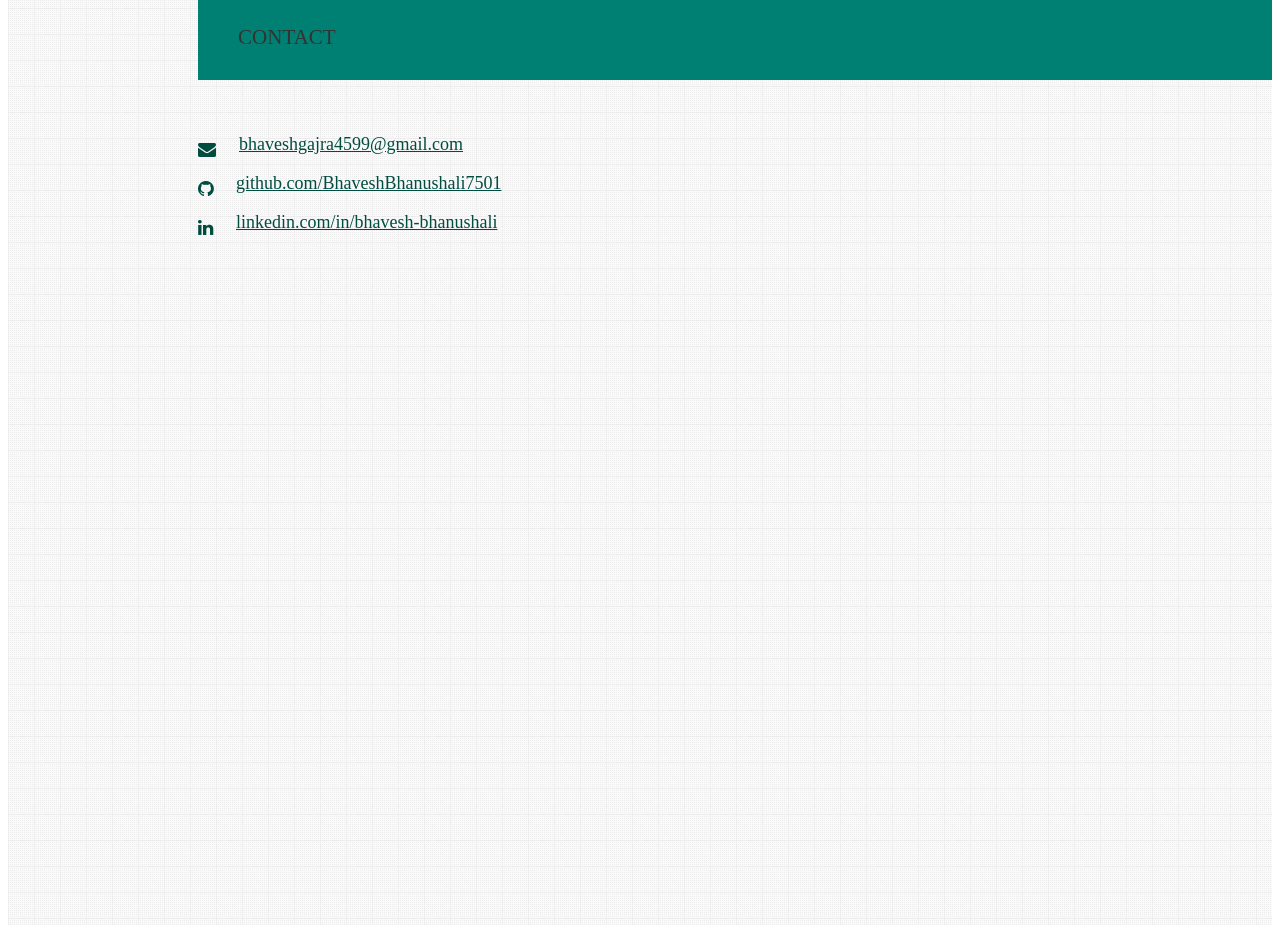
==== commit b2d3226e: "remove cgpa" ====
--- a/index.html
+++ b/index.html
@@ -532,40 +532,6 @@
           </div>
         </div>
 
-        <!-- certifications -->
-        <!-- <div class="card">
-          <div class="card-content">
-            <h4 class="brown-text light">Certificates</h4>
-            <div class="row text-left">
-              <div class="container">
-                <div class="row">
-                  <div class="col s12 m6 l6">
-                    <div class="card">
-                      <div class="card-image">
-                        <img src="public/img/mooc-machine-learning-coursera-800x500.jpg">
-                      </div>
-                      <div class="card-content">
-                        <span class="card-title teal-text">Machine Learning (Stanford)</span>
-                      </div>
-                    </div>
-                  </div>
-
-                  <div class="col s12 m6 l6">
-                    <div class="card">
-                      <div class="card-image">
-                        <img src="public/img/mooc-algorithms-stanford-2-800x500.jpg">
-                      </div>
-                      <div class="card-content">
-                        <span class="card-title teal-text">Algorithms (Stanford)</span>
-                      </div>
-                    </div>
-                  </div>
-                </div>
-              </div>
-            </div>
-          </div>
-        </div> -->
-
       </div>
     </section>
 
@@ -585,7 +551,7 @@
                 <p>
                   <b>Degree: </b>Master of Computer Application   
                   <br>
-                  <b>CGPA: </b>6.5/10.0
+                  <!-- <b>CGPA: </b>6.5/10.0 -->
                 </p>
 
                 <ul>
@@ -598,6 +564,7 @@
                     <li>Web Technologies</li>
                     <li>Java</li>
                     <li>IOT</li>
+                    <li>JavaScript</li>
                   </ul>
                   </p>
 
@@ -617,7 +584,7 @@
                 <p>
                   <b>Degree: </b> B.Sc. COMPUTER SCIENCE
                   <br>
-                  <b>CGPA: </b>05.99/10.00
+                  <!-- <b>CGPA: </b>05.99/10.00 -->
                 </p>
 
                 <ul>
@@ -625,7 +592,7 @@
                     <b>Relevant Courseworks:</b>
                   <ul>
                     <li>Basic C and C++</li>
-                    <li>.NET</li>
+                    <li>C# and .NET</li>
                     <li>Database Management Systems</li>
                     <li>Operating Systems</li>
                     <li>Android (JAVA)</li>
@@ -656,7 +623,7 @@
               <a href="resume.html"
                 target="_blank" rel="noopener noreferrer"
                 class="waves-effect waves-light btn white teal-text resume-btn">
-                <i class="fa fa-external-link left"></i>Open in new tab
+                <i class="fa fa-external-link left"></i>View Resume
               </a> 
             </p>
           </div>
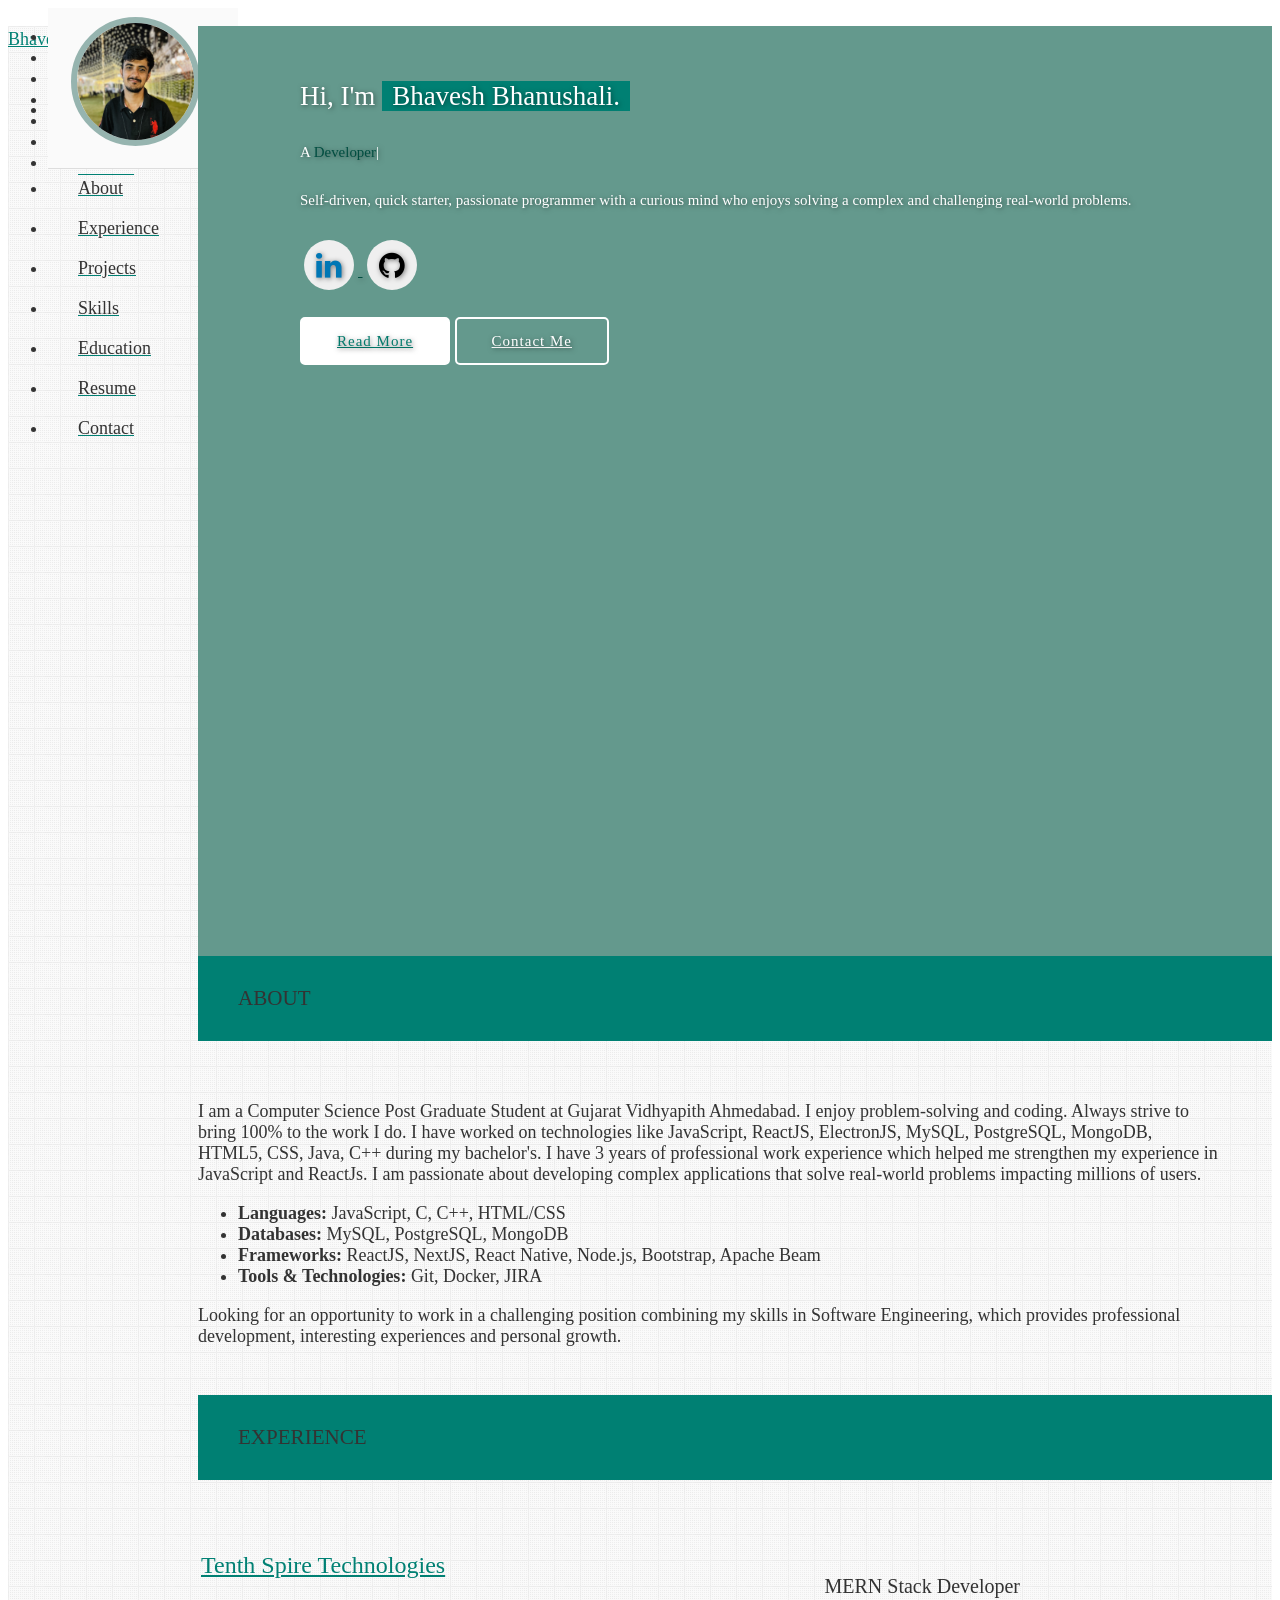
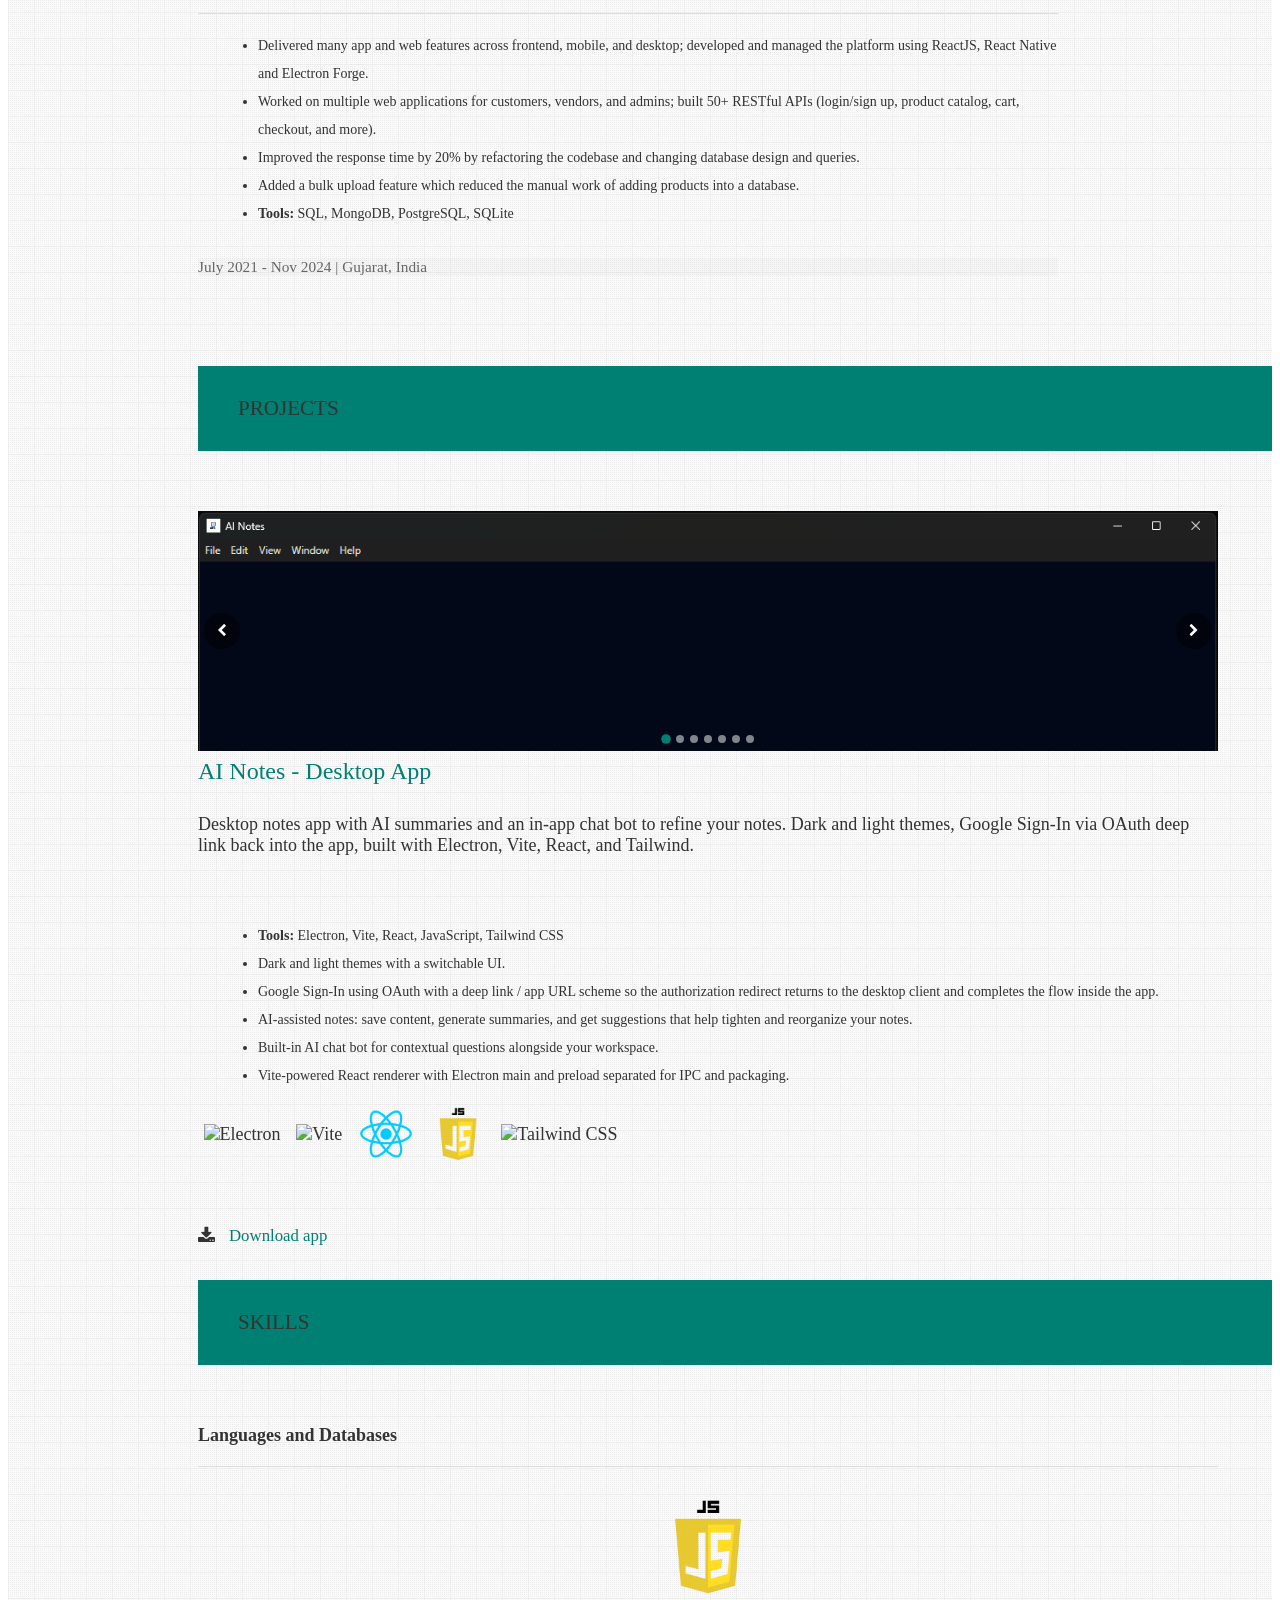
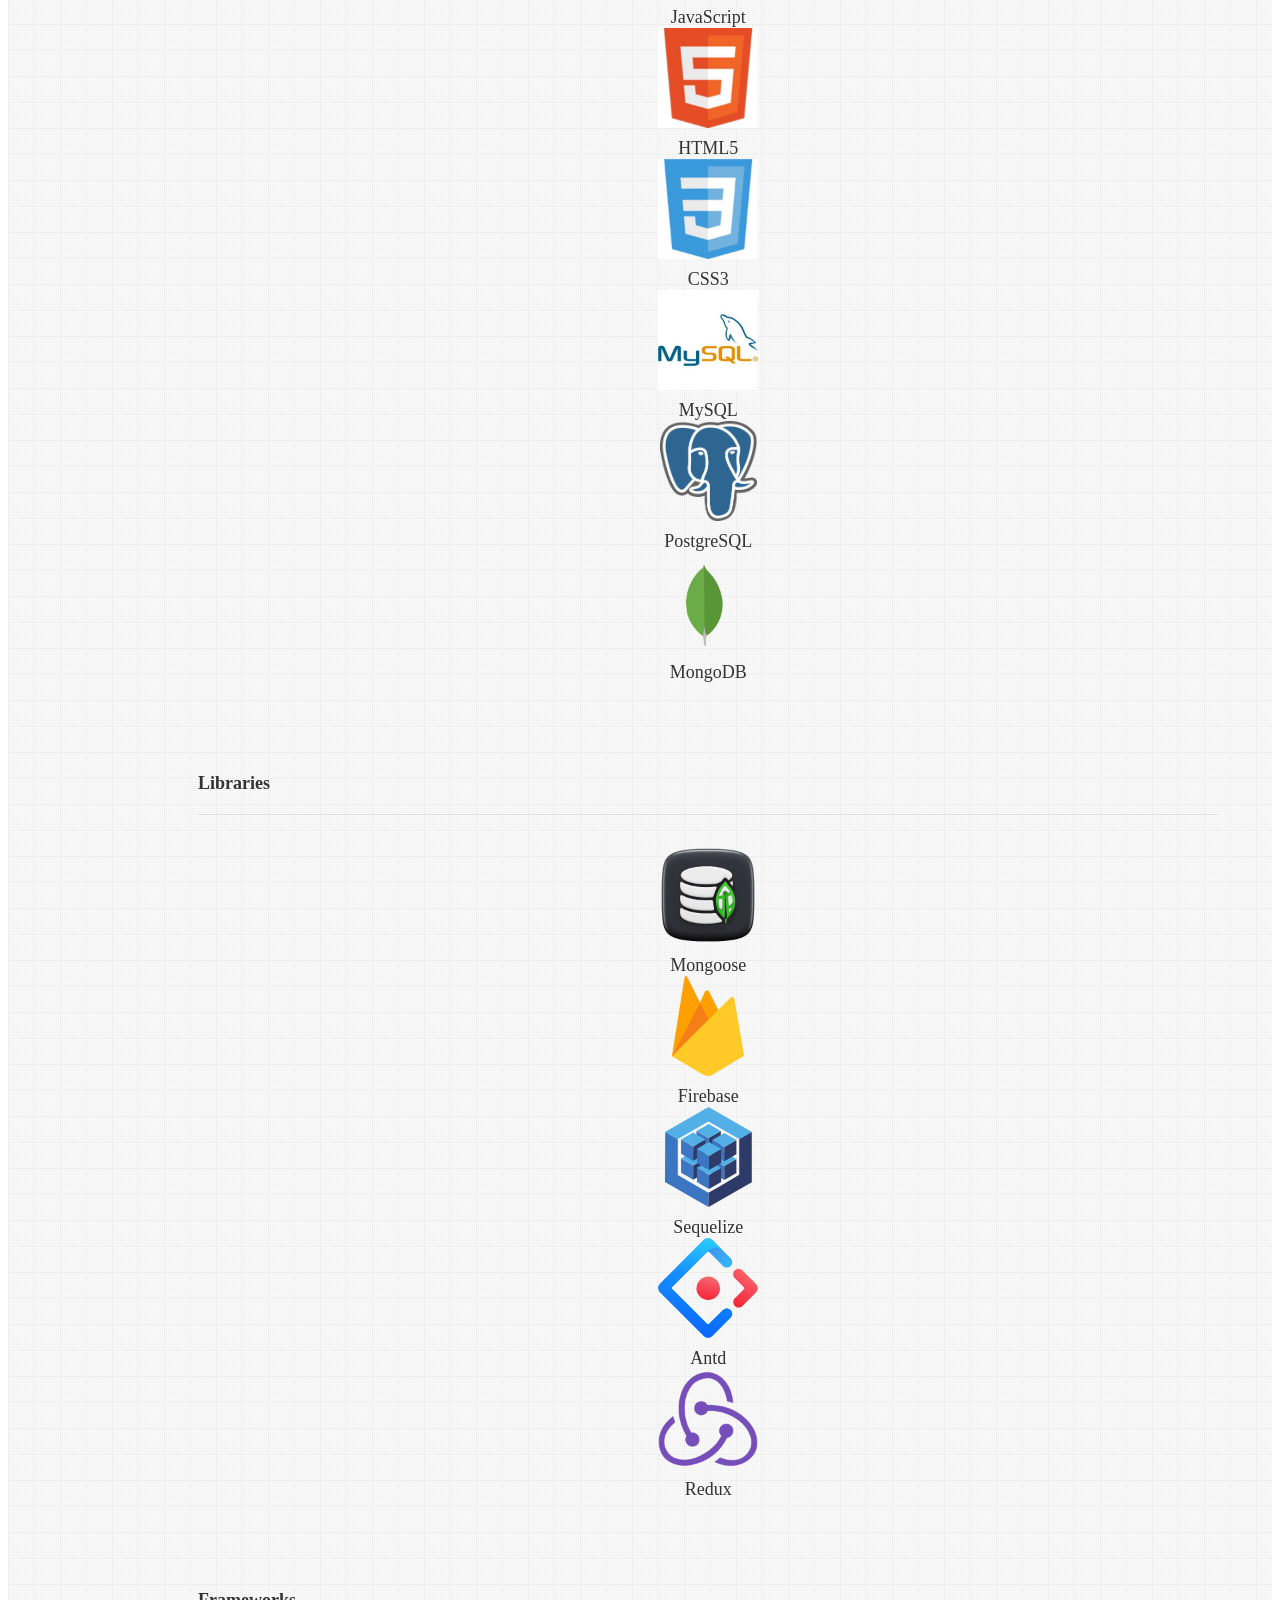
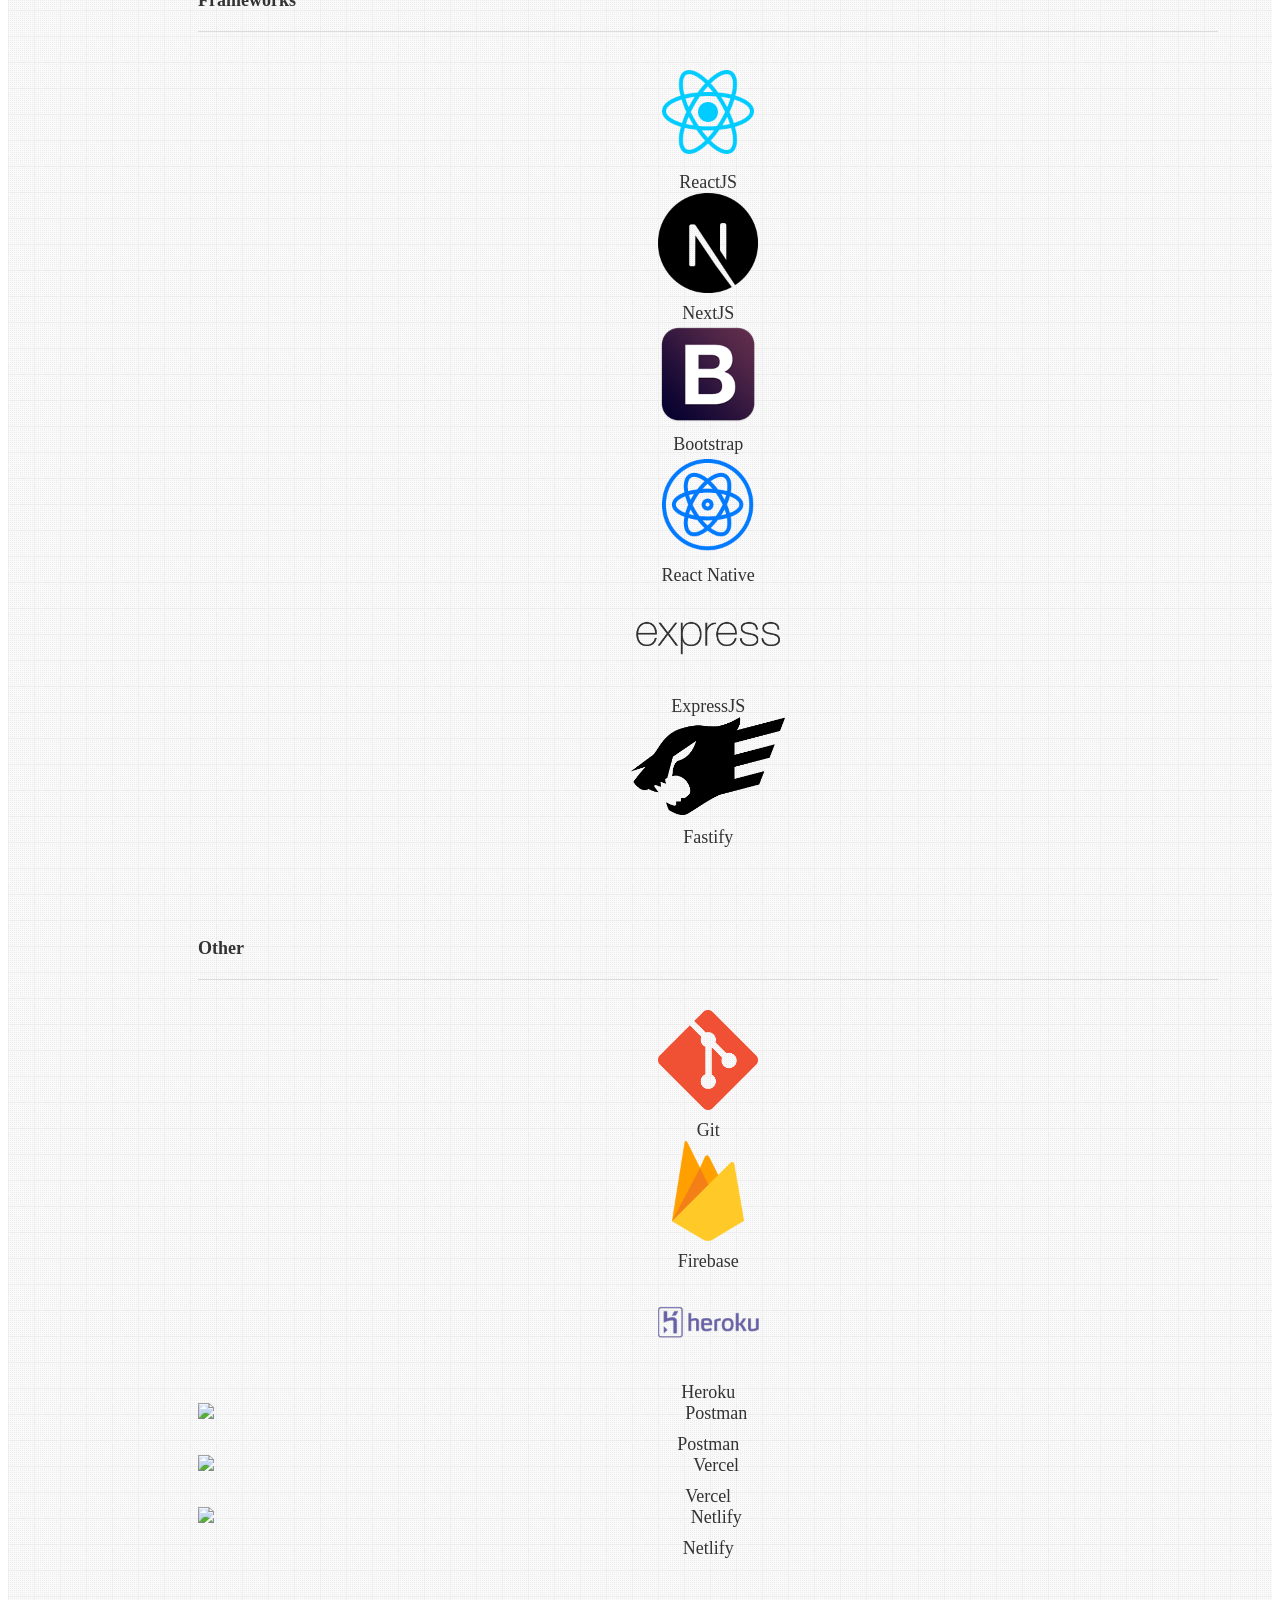
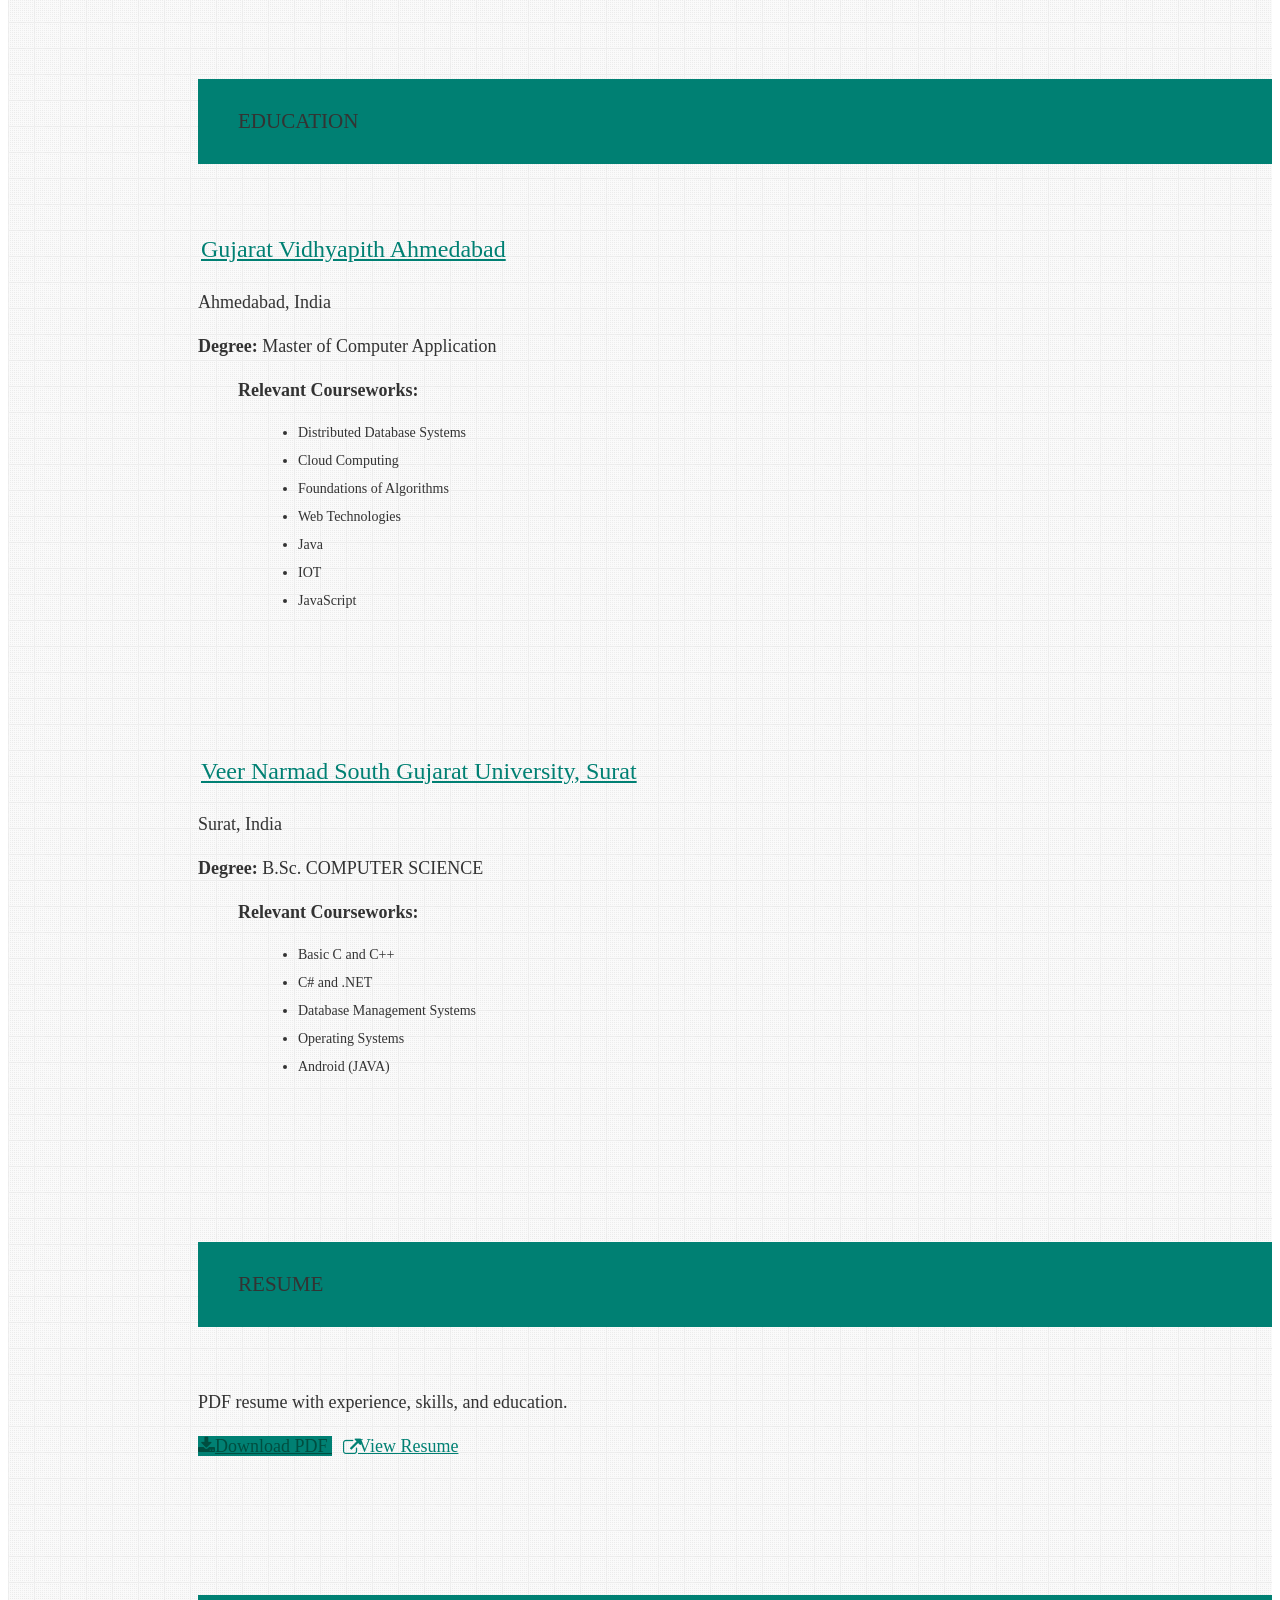
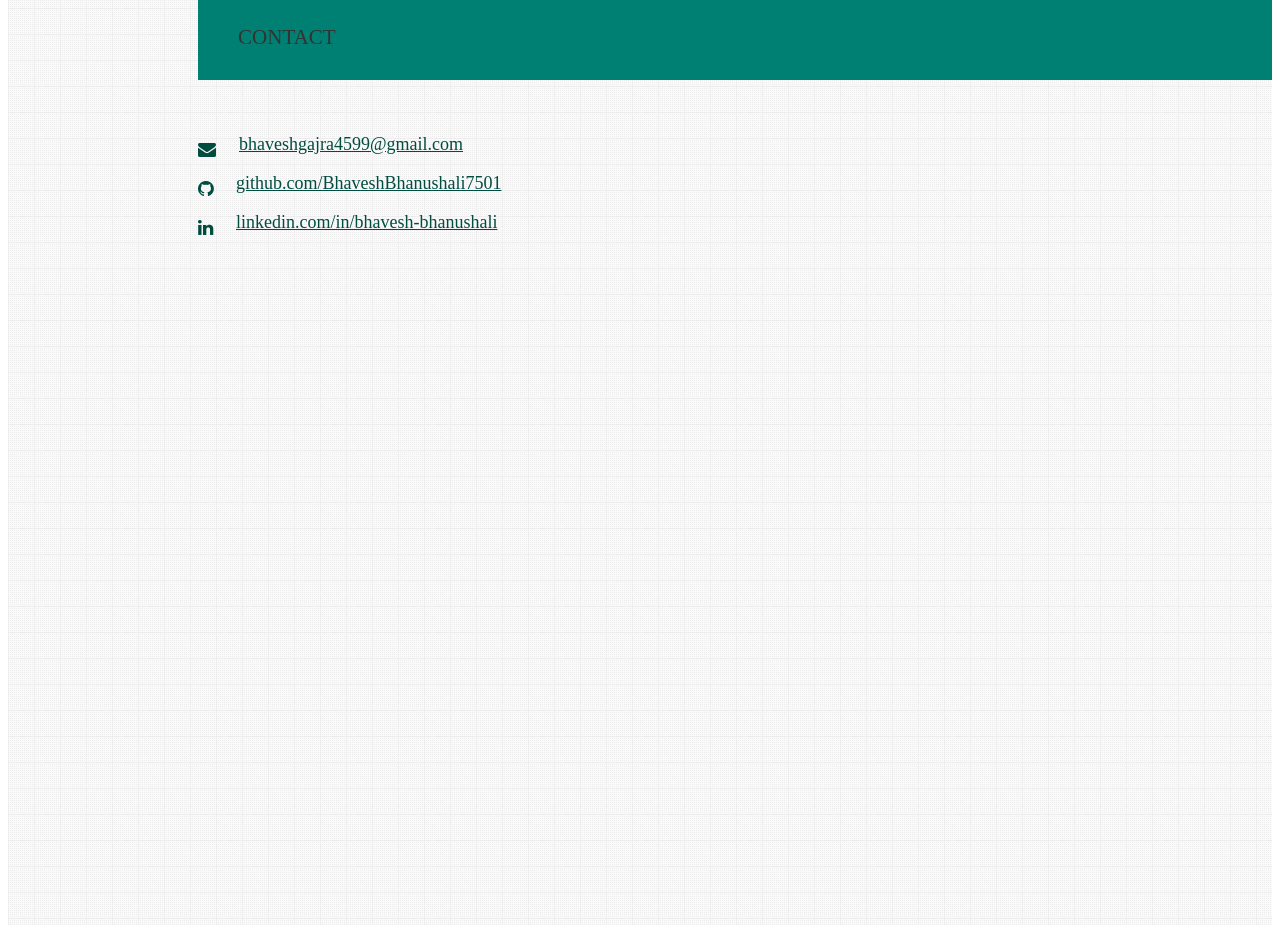
==== commit efe0fc8b: "work on add" ====
--- a/index.html
+++ b/index.html
@@ -5,13 +5,16 @@
   <meta charset="utf-8" />
   <meta name="viewport" content="width=device-width initial-scale=1" />
   <meta http-equiv="X-UA-Compatible" content="IE=edge" />
-
+  <meta name="google-adsense-account" content="ca-pub-3205778319311880">
   <!-- Google Tag Manager -->
   <script>(function(w,d,s,l,i){w[l]=w[l]||[];w[l].push({'gtm.start':
   new Date().getTime(),event:'gtm.js'});var f=d.getElementsByTagName(s)[0],
   j=d.createElement(s),dl=l!='dataLayer'?'&l='+l:'';j.async=true;j.src=
   'https://www.googletagmanager.com/gtm.js?id='+i+dl;f.parentNode.insertBefore(j,f);
   })(window,document,'script','dataLayer','GTM-PGZH8HT');</script>
+
+<script async src="https://pagead2.googlesyndication.com/pagead/js/adsbygoogle.js?client=ca-pub-3205778319311880"
+crossorigin="anonymous"></script>
   <!-- End Google Tag Manager -->
 
   <!-- Materialize - Compiled and minified CSS-->
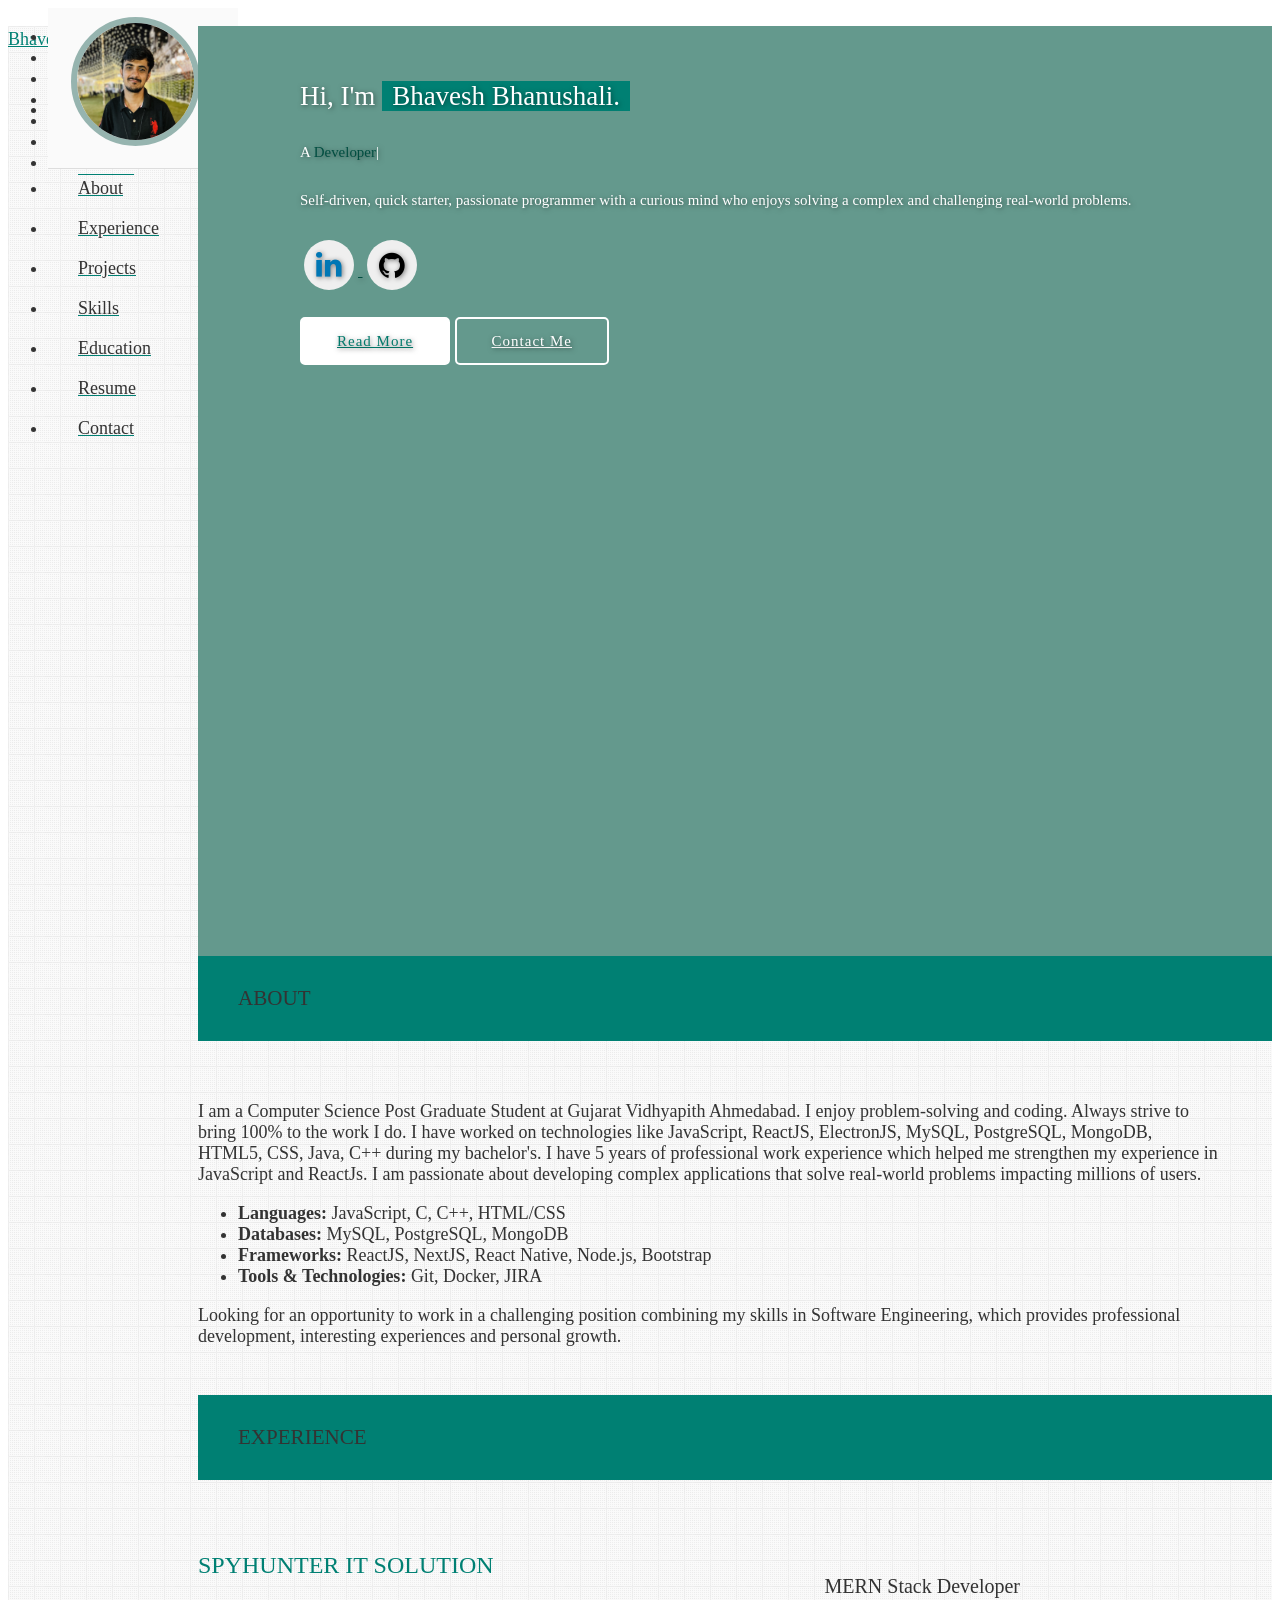
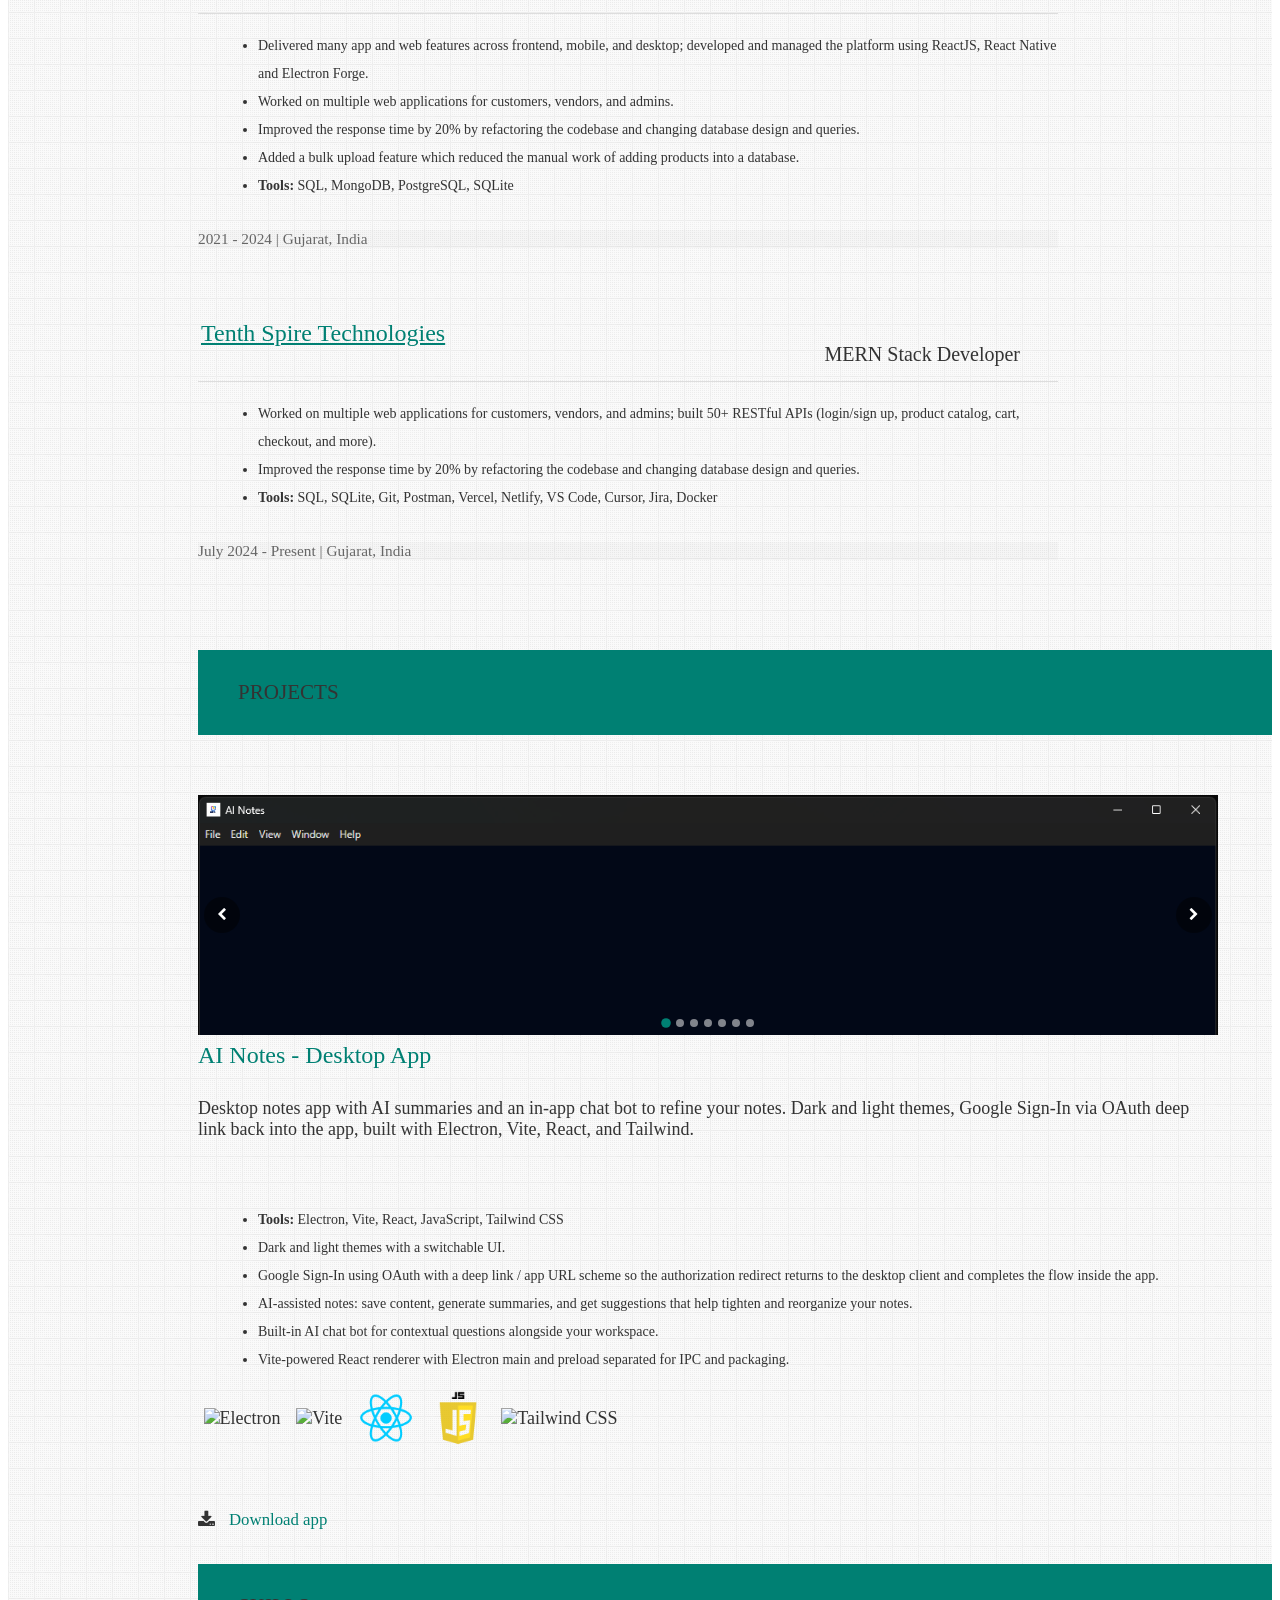
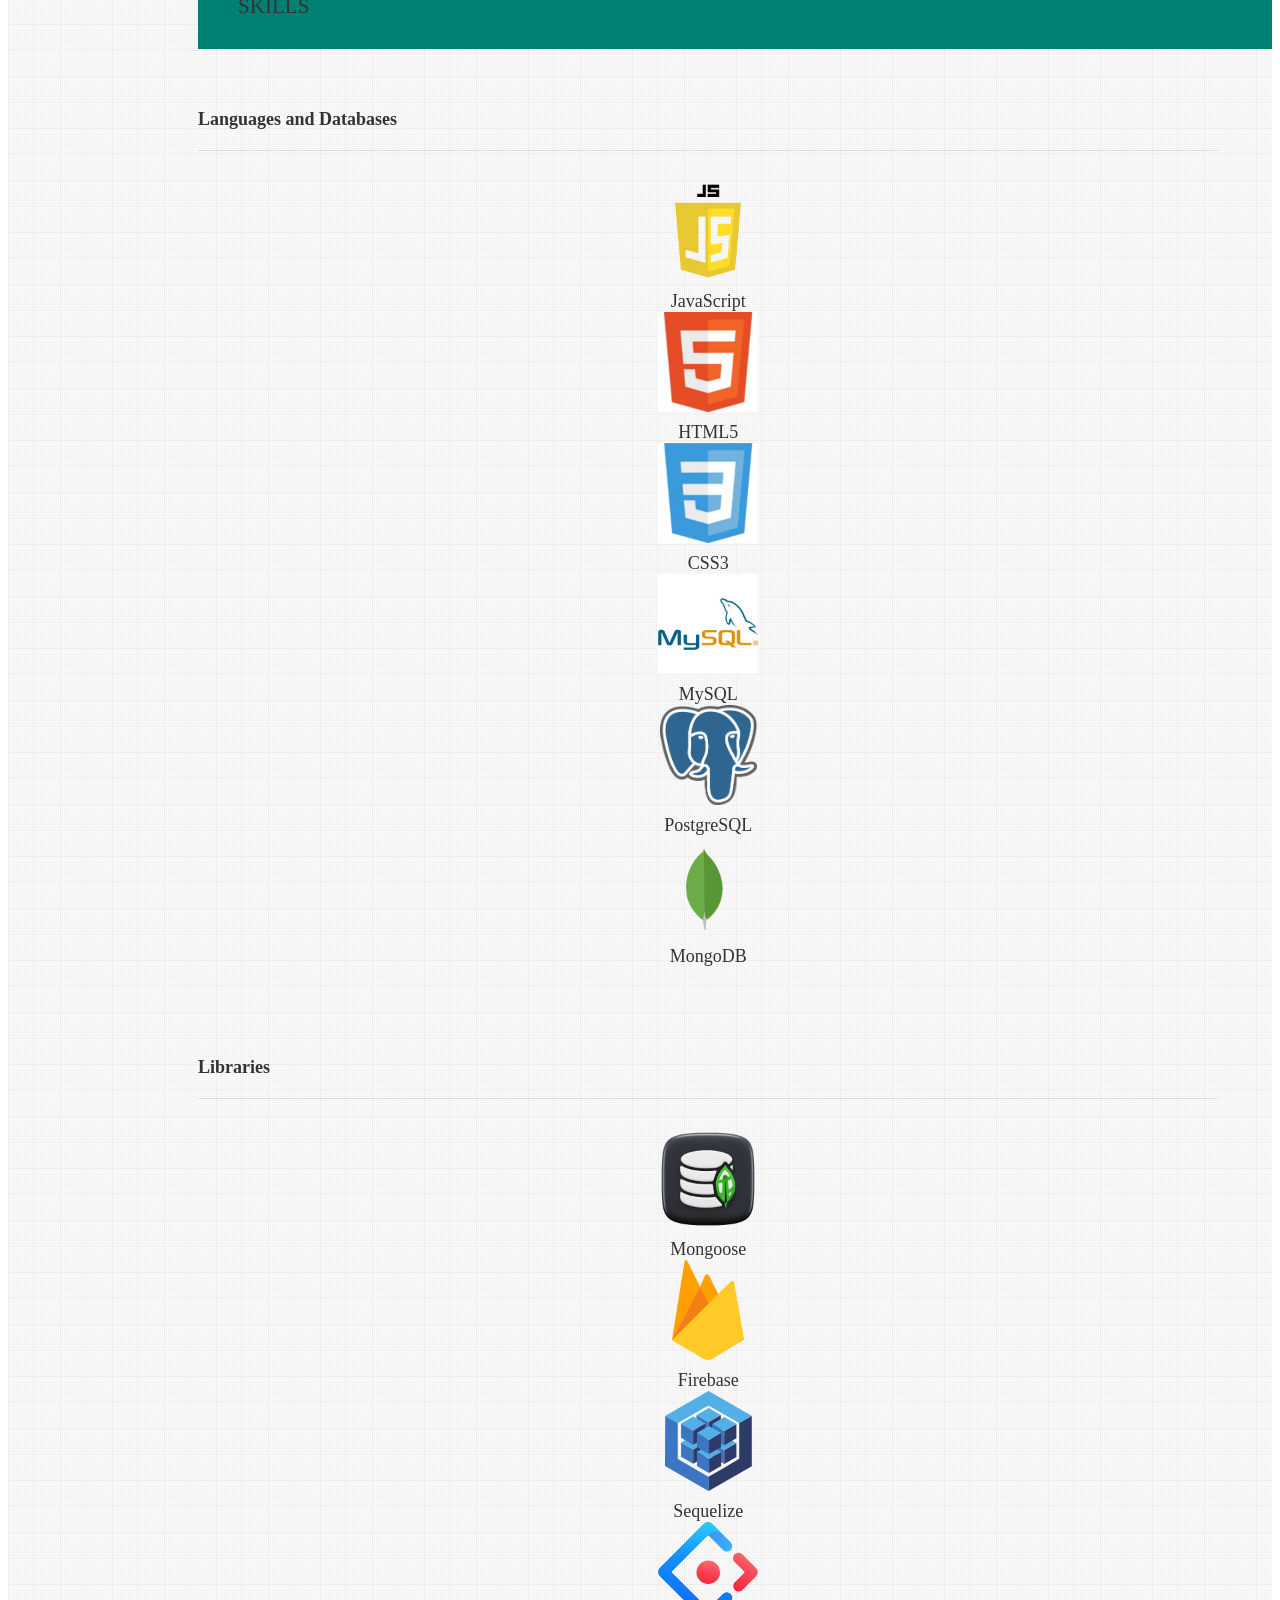
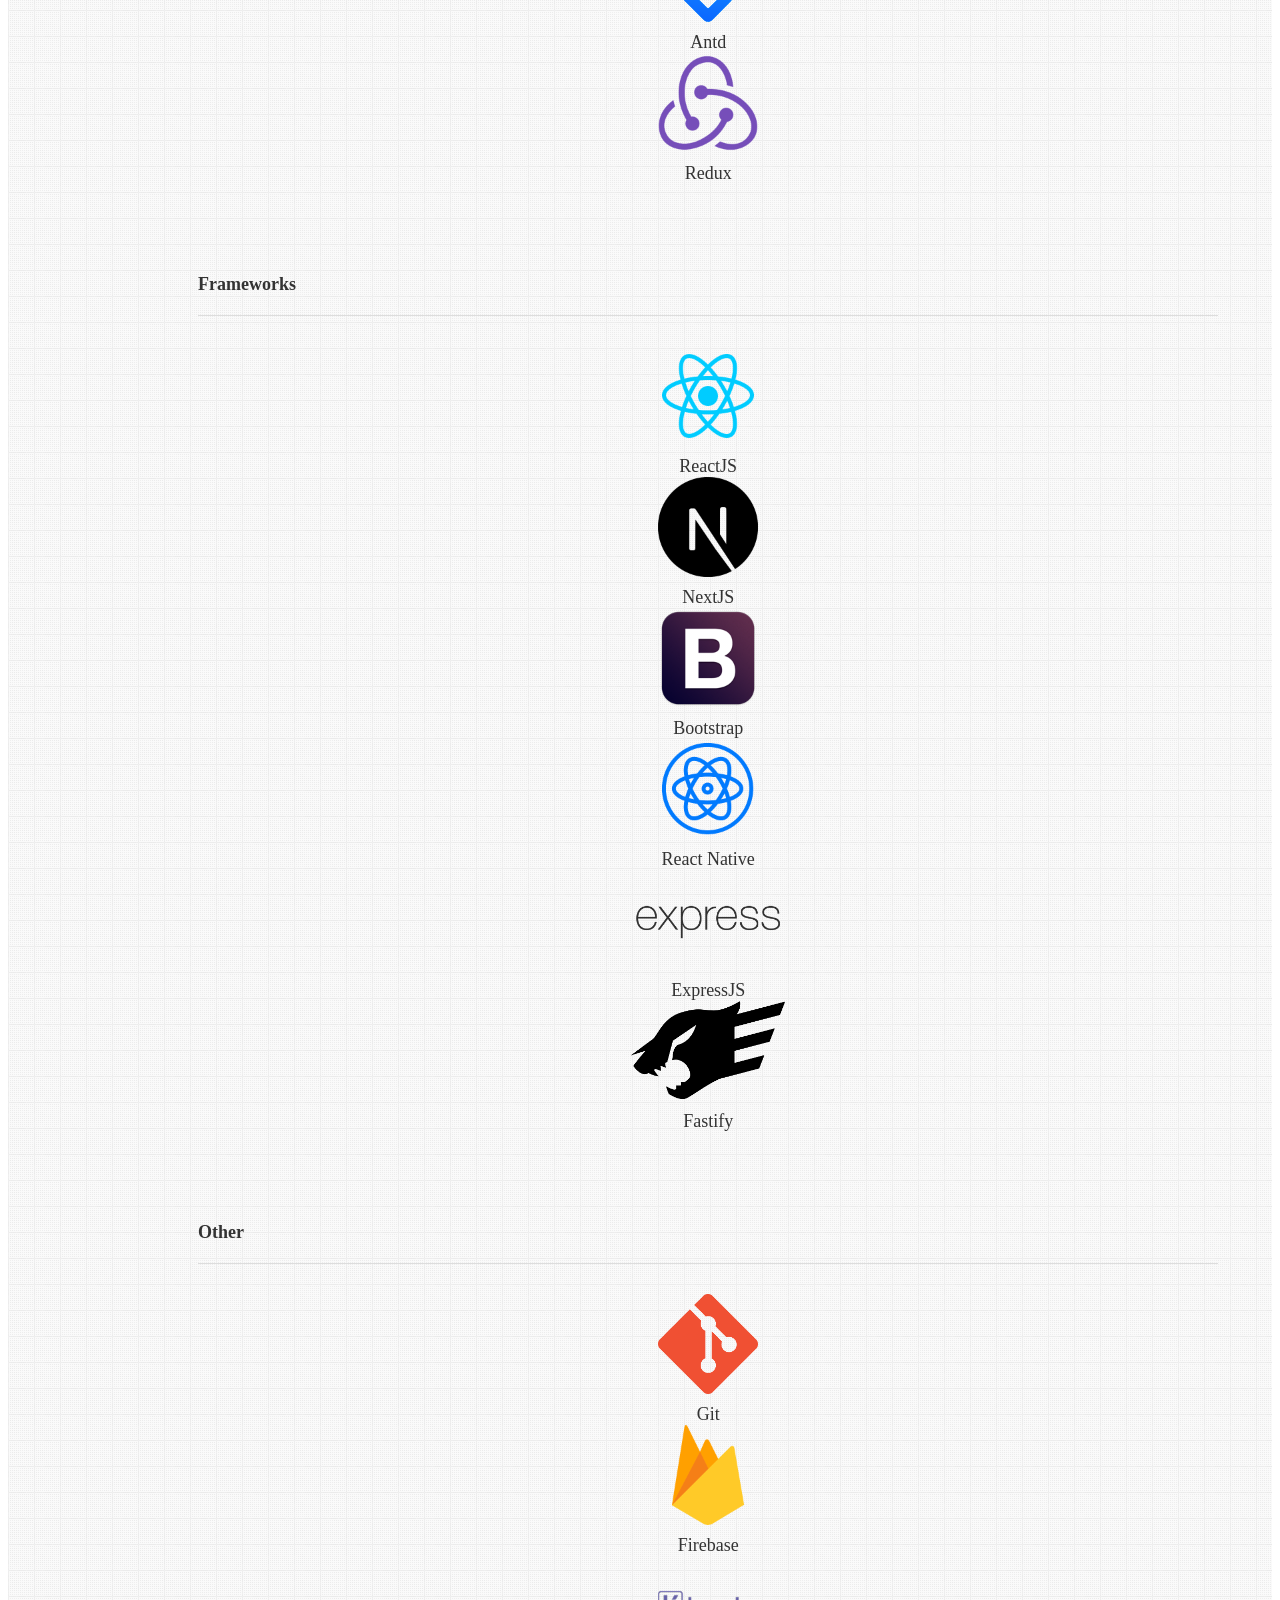
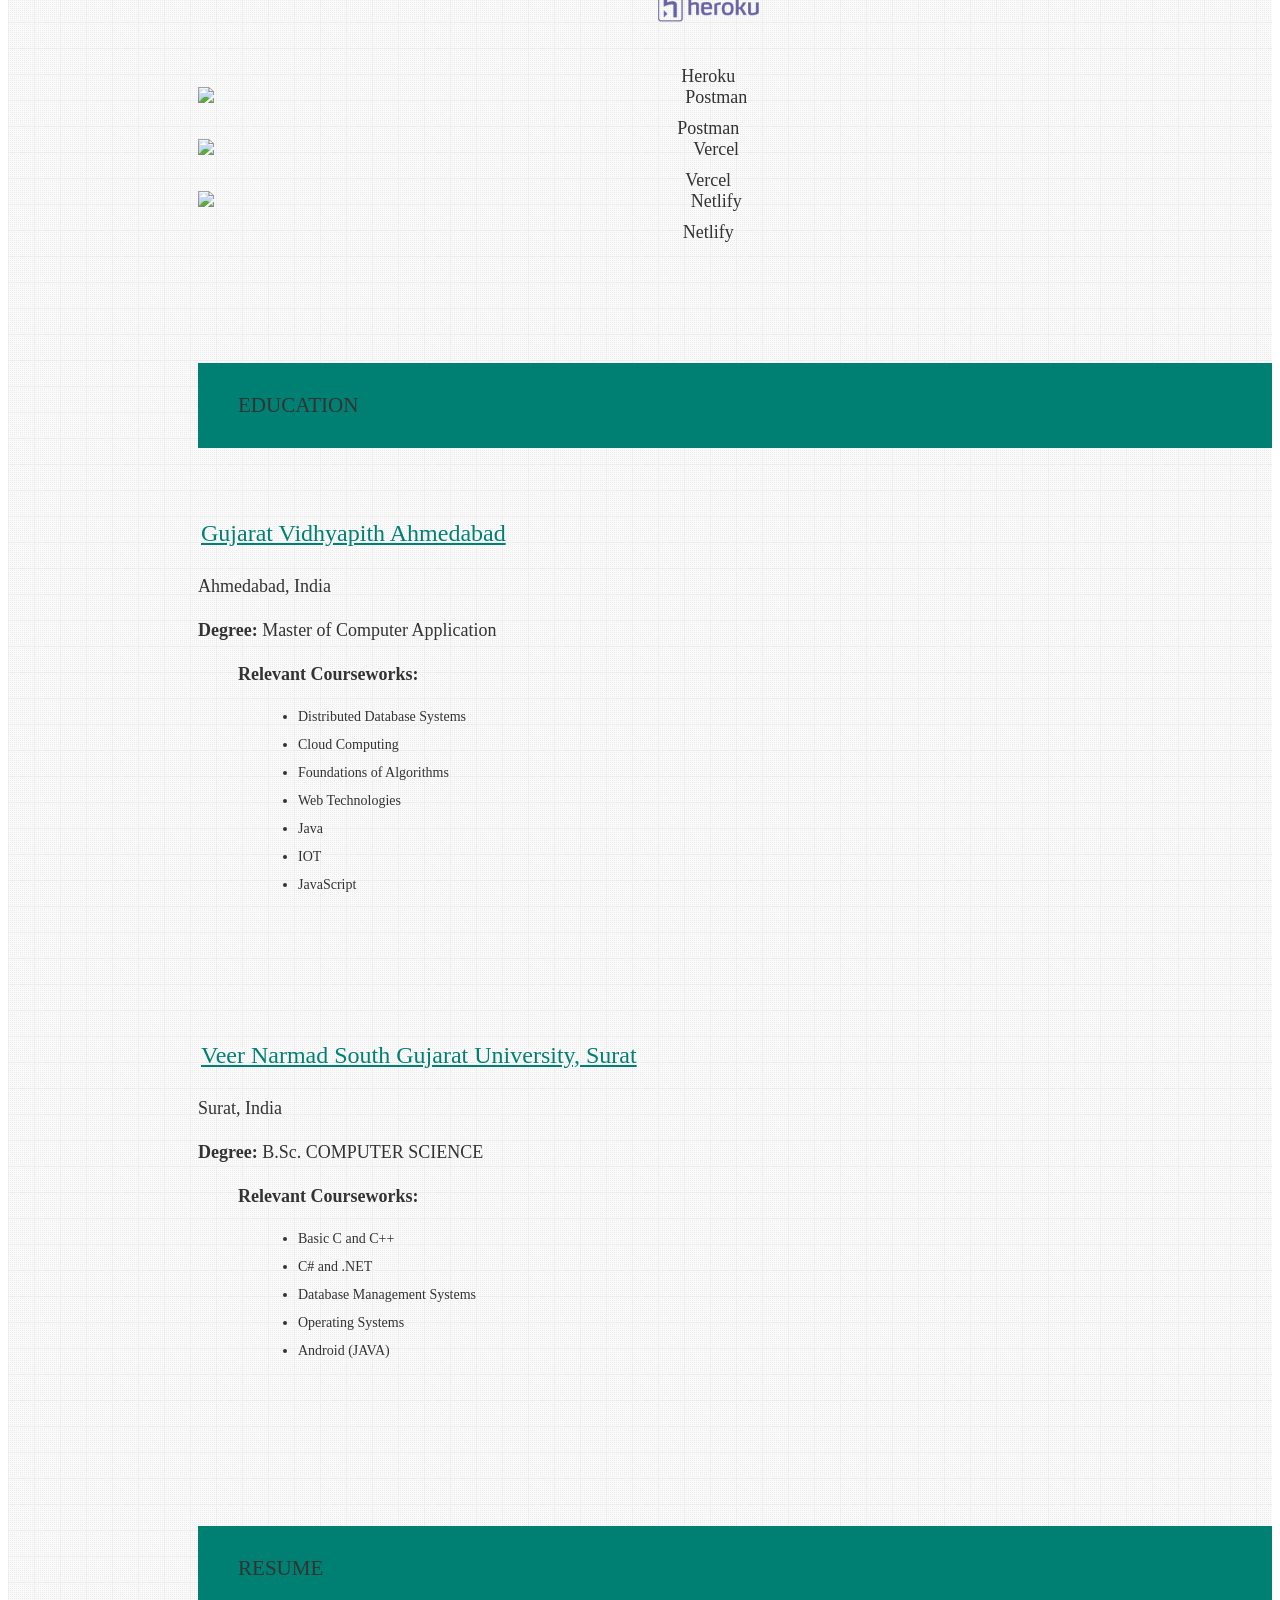
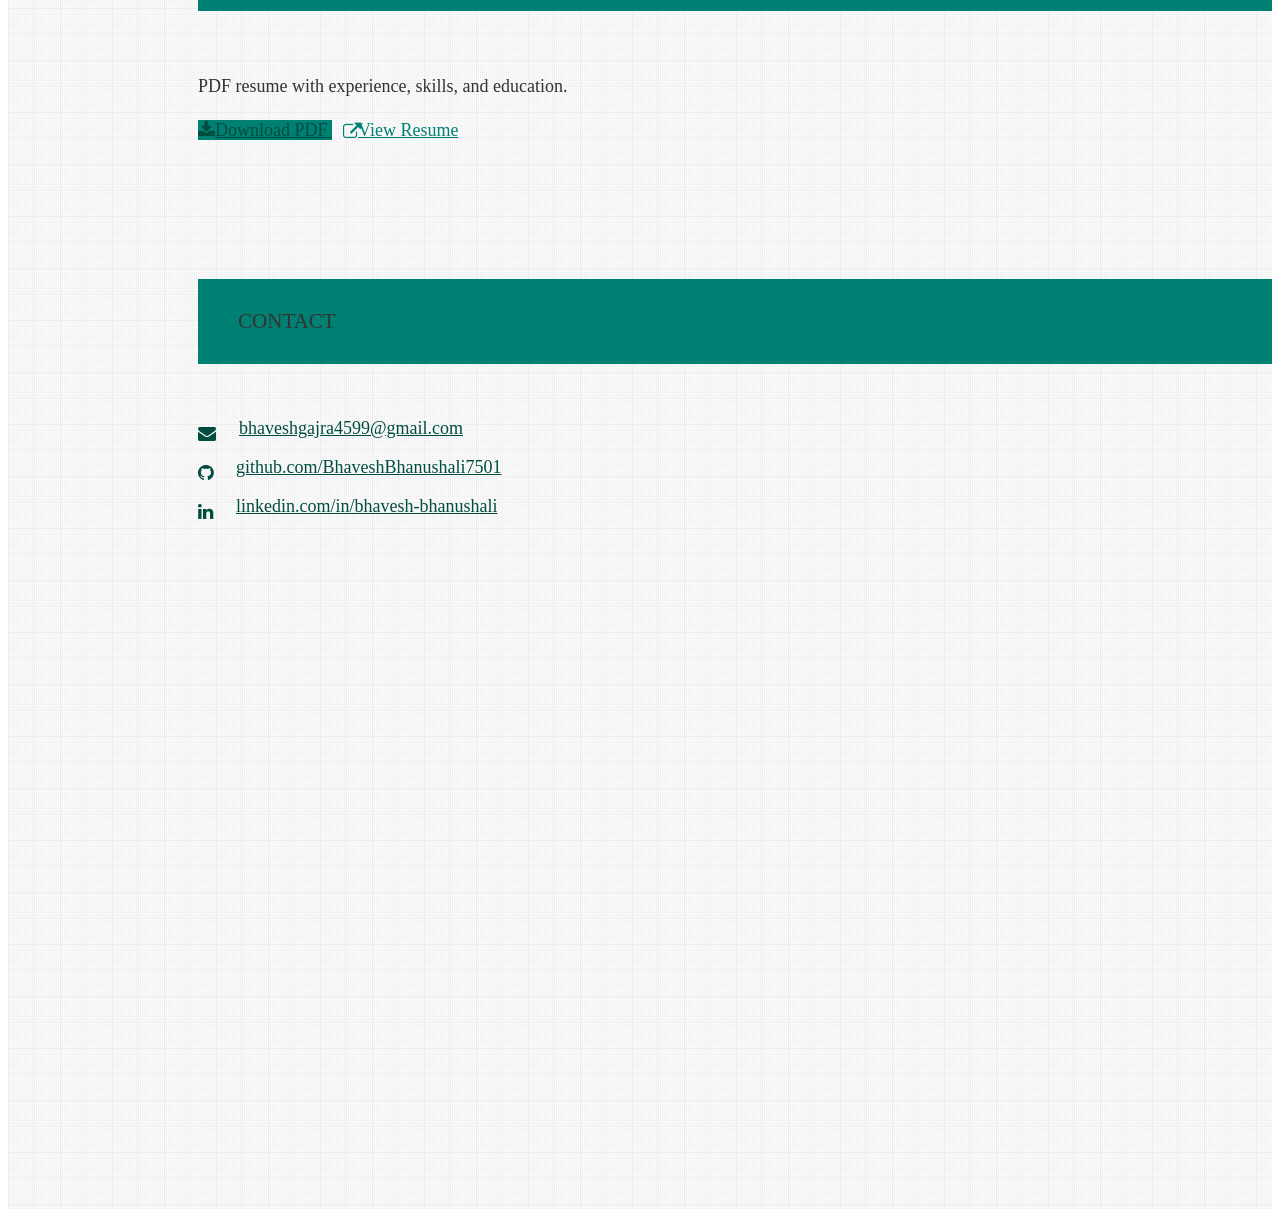
==== commit 838e0740: "fix resume" ====
--- a/index.html
+++ b/index.html
@@ -252,7 +252,7 @@
         <p>
           I am a Computer Science Post Graduate Student at Gujarat Vidhyapith Ahmedabad. I enjoy problem-solving and coding. Always strive to bring 100% to the work I do.
 
-          I have worked on technologies like JavaScript, ReactJS, ElectronJS, MySQL, PostgreSQL, MongoDB, HTML5, CSS, Java, C++ during my bachelor's. I have 3 years of professional work experience which helped me strengthen my experience in JavaScript and ReactJs.
+          I have worked on technologies like JavaScript, ReactJS, ElectronJS, MySQL, PostgreSQL, MongoDB, HTML5, CSS, Java, C++ during my bachelor's. I have 5 years of professional work experience which helped me strengthen my experience in JavaScript and ReactJs.
 
           I am passionate about developing complex applications that solve real-world problems impacting millions of users.
         </p>
@@ -260,7 +260,7 @@
           <ul>
             <li><b>Languages:</b> JavaScript, C, C++, HTML/CSS</li>
             <li><b>Databases:</b> MySQL, PostgreSQL, MongoDB</li>
-            <li><b>Frameworks:</b> ReactJS, NextJS, React Native, Node.js, Bootstrap, Apache Beam</li>
+            <li><b>Frameworks:</b> ReactJS, NextJS, React Native, Node.js, Bootstrap</li>
             <li><b>Tools & Technologies:</b> Git, Docker, JIRA</li>
           </ul>
           
@@ -292,7 +292,40 @@
     <section id="experience" class="section scrollspy animate-on-scroll">
       <h3 class="page-title white-text teal">Experience</h3>
       <div class="container">
-
+         <!-- Latest Experience -->
+        <div class="card">
+          <div class="card-content">
+            <div class="row">
+              <!-- <div class="col s12 m2">
+                <a href="https://www.zhiffy.com/" target="_blank"><img alt="Zhiffy logo"
+                    src="public/img/exp-zhiffy-logo-1.webp" class="responsive-img center-block" /></a>
+              </div> -->
+              <!-- <div class="col s12 m10"> -->
+              <div class="col s12 m10">
+                <p>
+                  <span class="card-title teal-text hoverline">SPYHUNTER IT SOLUTION</span>
+                </p>
+              </div>
+            </div>
+            <div class="role brown-text text-darken-2">MERN Stack Developer</div>
+            <ul>
+              <li>
+                Delivered many app and web features across frontend, mobile, and desktop; developed and managed the platform using ReactJS, React Native and Electron Forge.
+              </li>
+              <li>
+                Worked on multiple web applications for customers, vendors, and admins.
+              </li>
+              <li>Improved the response time by 20% by refactoring the codebase and changing database design and queries.</li>
+              <li>Added a bulk upload feature which reduced the manual work of adding products into a database.</li>
+              <li>
+                <b>Tools:</b> SQL, MongoDB, PostgreSQL, SQLite
+              </li>
+            </ul>
+          </div>
+          <div class="card-action">
+            <span>2021 - 2024 | Gujarat, India</span>
+          </div>
+        </div>
         <!-- Latest Experience -->
         <div class="card">
           <div class="card-content">
@@ -312,20 +345,16 @@
             <div class="role brown-text text-darken-2">MERN Stack Developer</div>
             <ul>
               <li>
-                Delivered many app and web features across frontend, mobile, and desktop; developed and managed the platform using ReactJS, React Native and Electron Forge.
-              </li>
-              <li>
                 Worked on multiple web applications for customers, vendors, and admins; built 50+ RESTful APIs (login/sign up, product catalog, cart, checkout, and more).
               </li>
               <li>Improved the response time by 20% by refactoring the codebase and changing database design and queries.</li>
-              <li>Added a bulk upload feature which reduced the manual work of adding products into a database.</li>
               <li>
-                <b>Tools:</b> SQL, MongoDB, PostgreSQL, SQLite
+                <b>Tools:</b> SQL, SQLite, Git, Postman, Vercel, Netlify, VS Code, Cursor, Jira, Docker
               </li>
             </ul>
           </div>
           <div class="card-action">
-            <span>July 2021 - Nov 2024 | Gujarat, India</span>
+            <span>July 2024 - Present | Gujarat, India</span>
           </div>
         </div>
 
